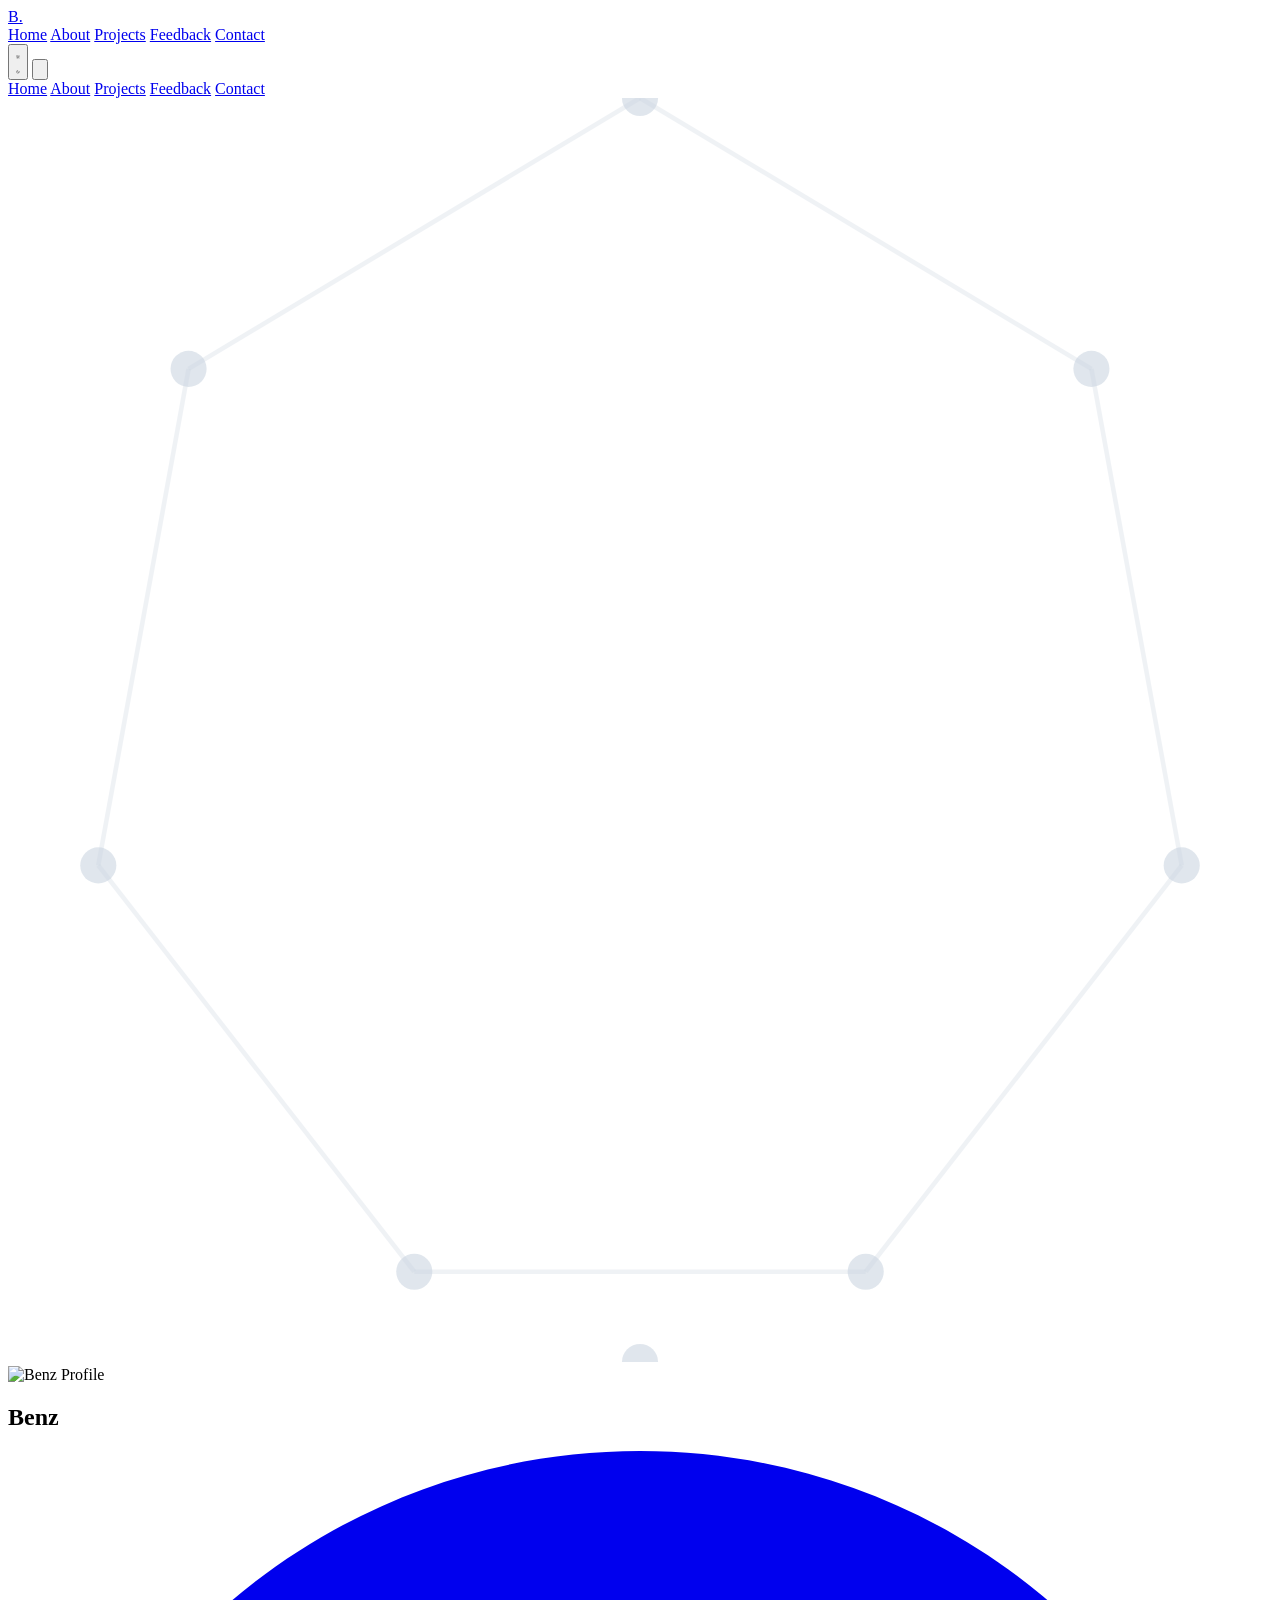
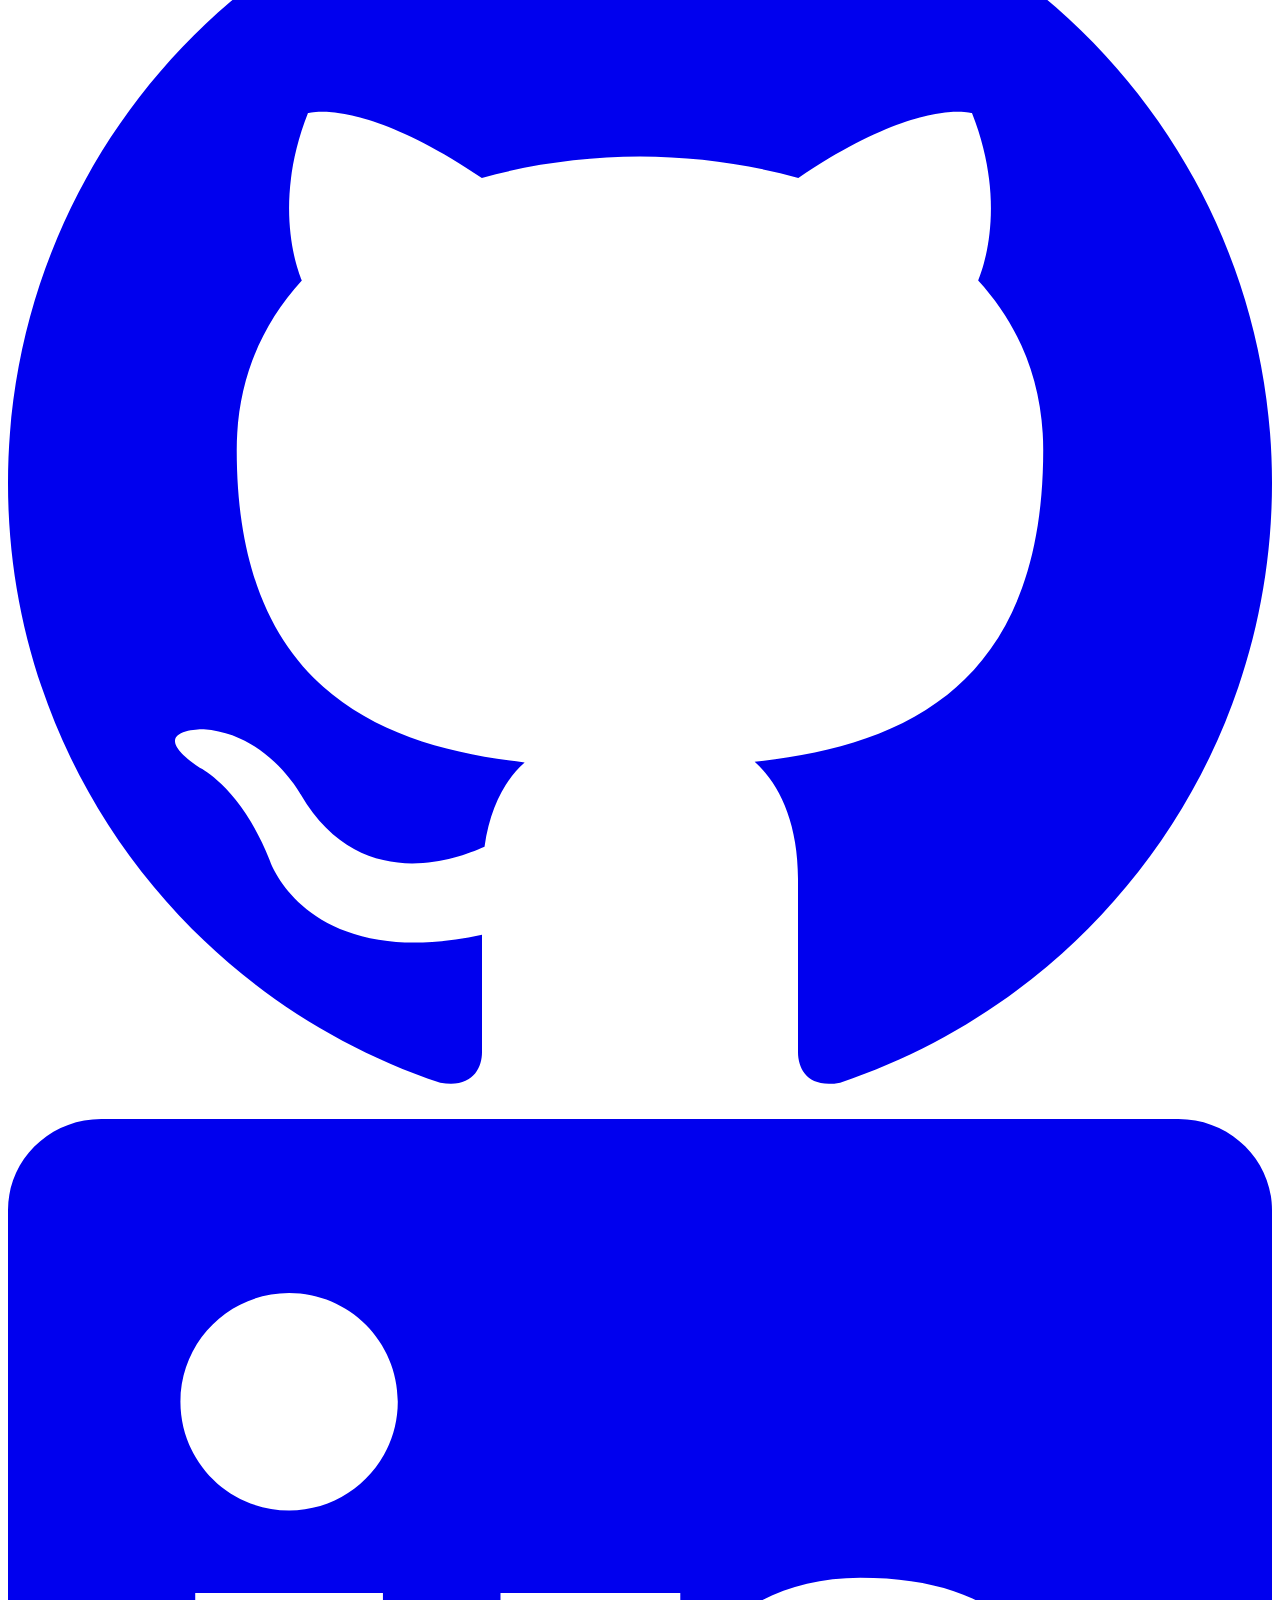
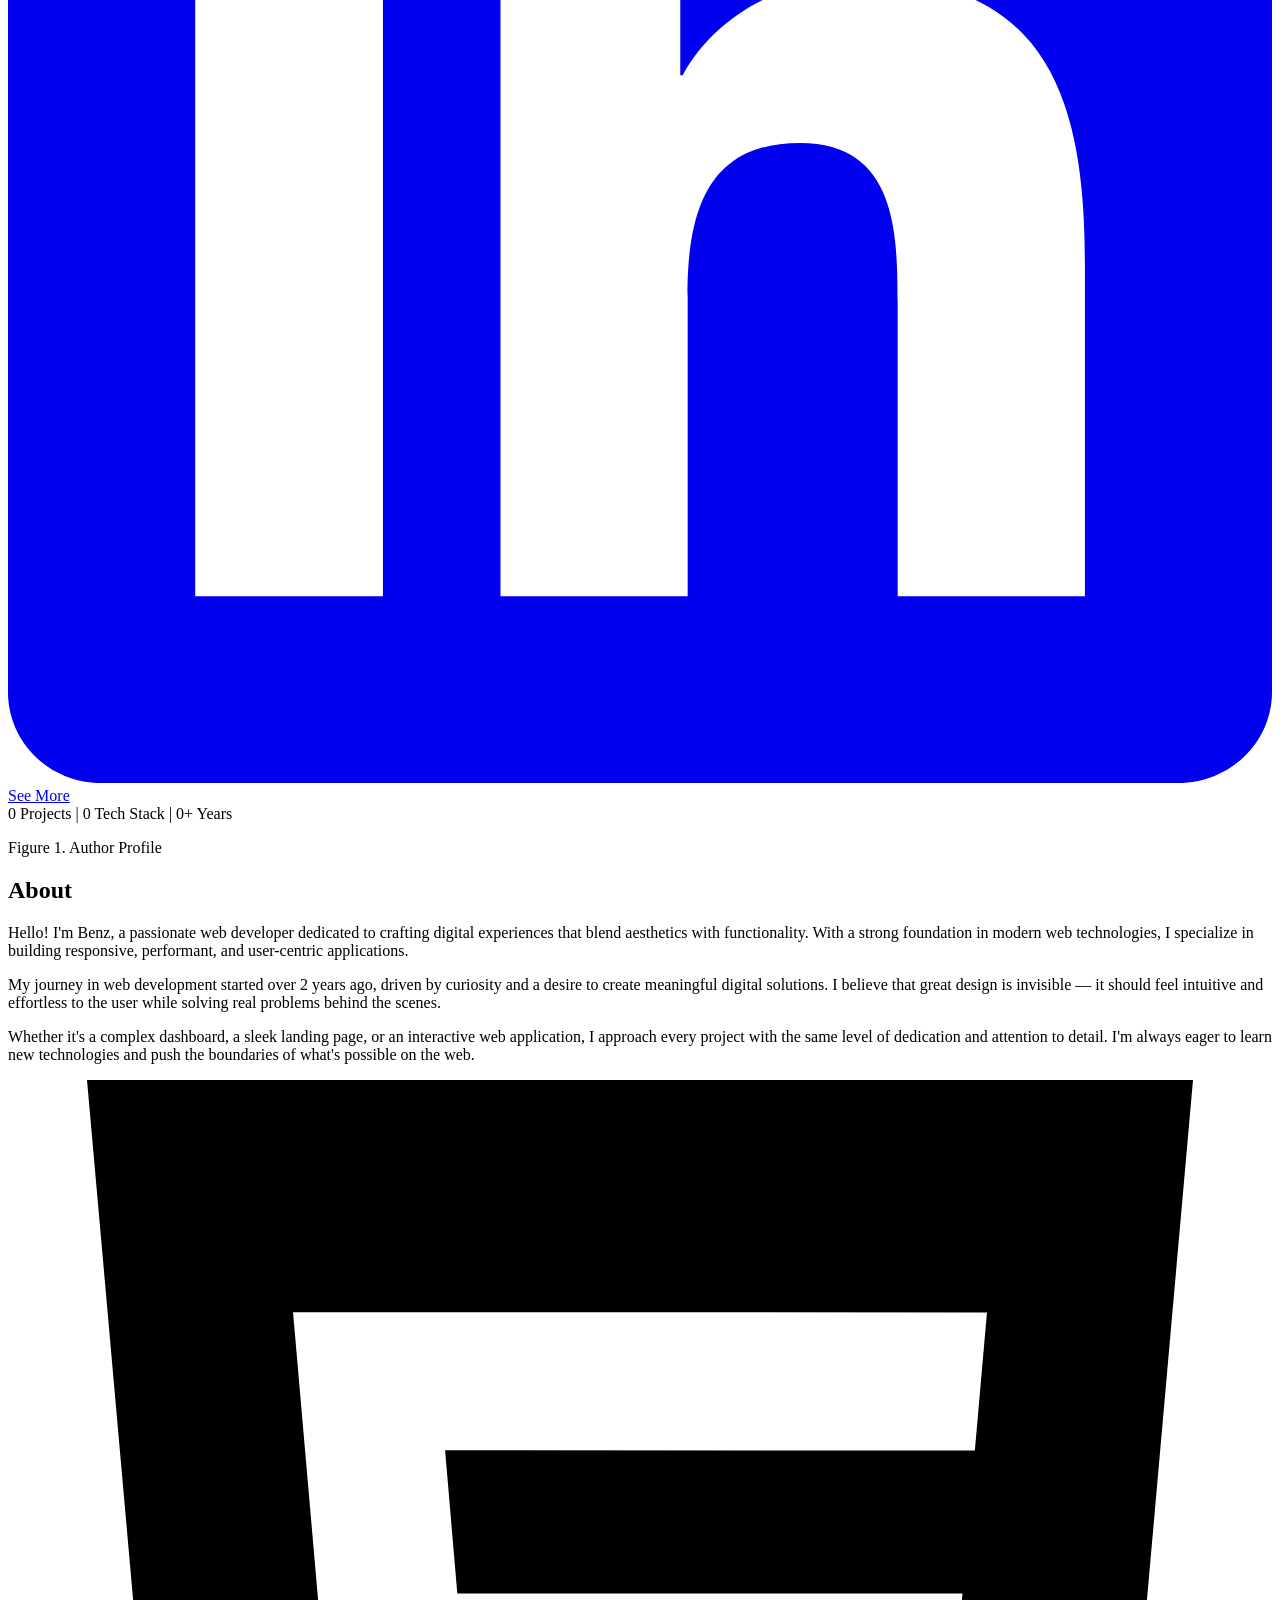
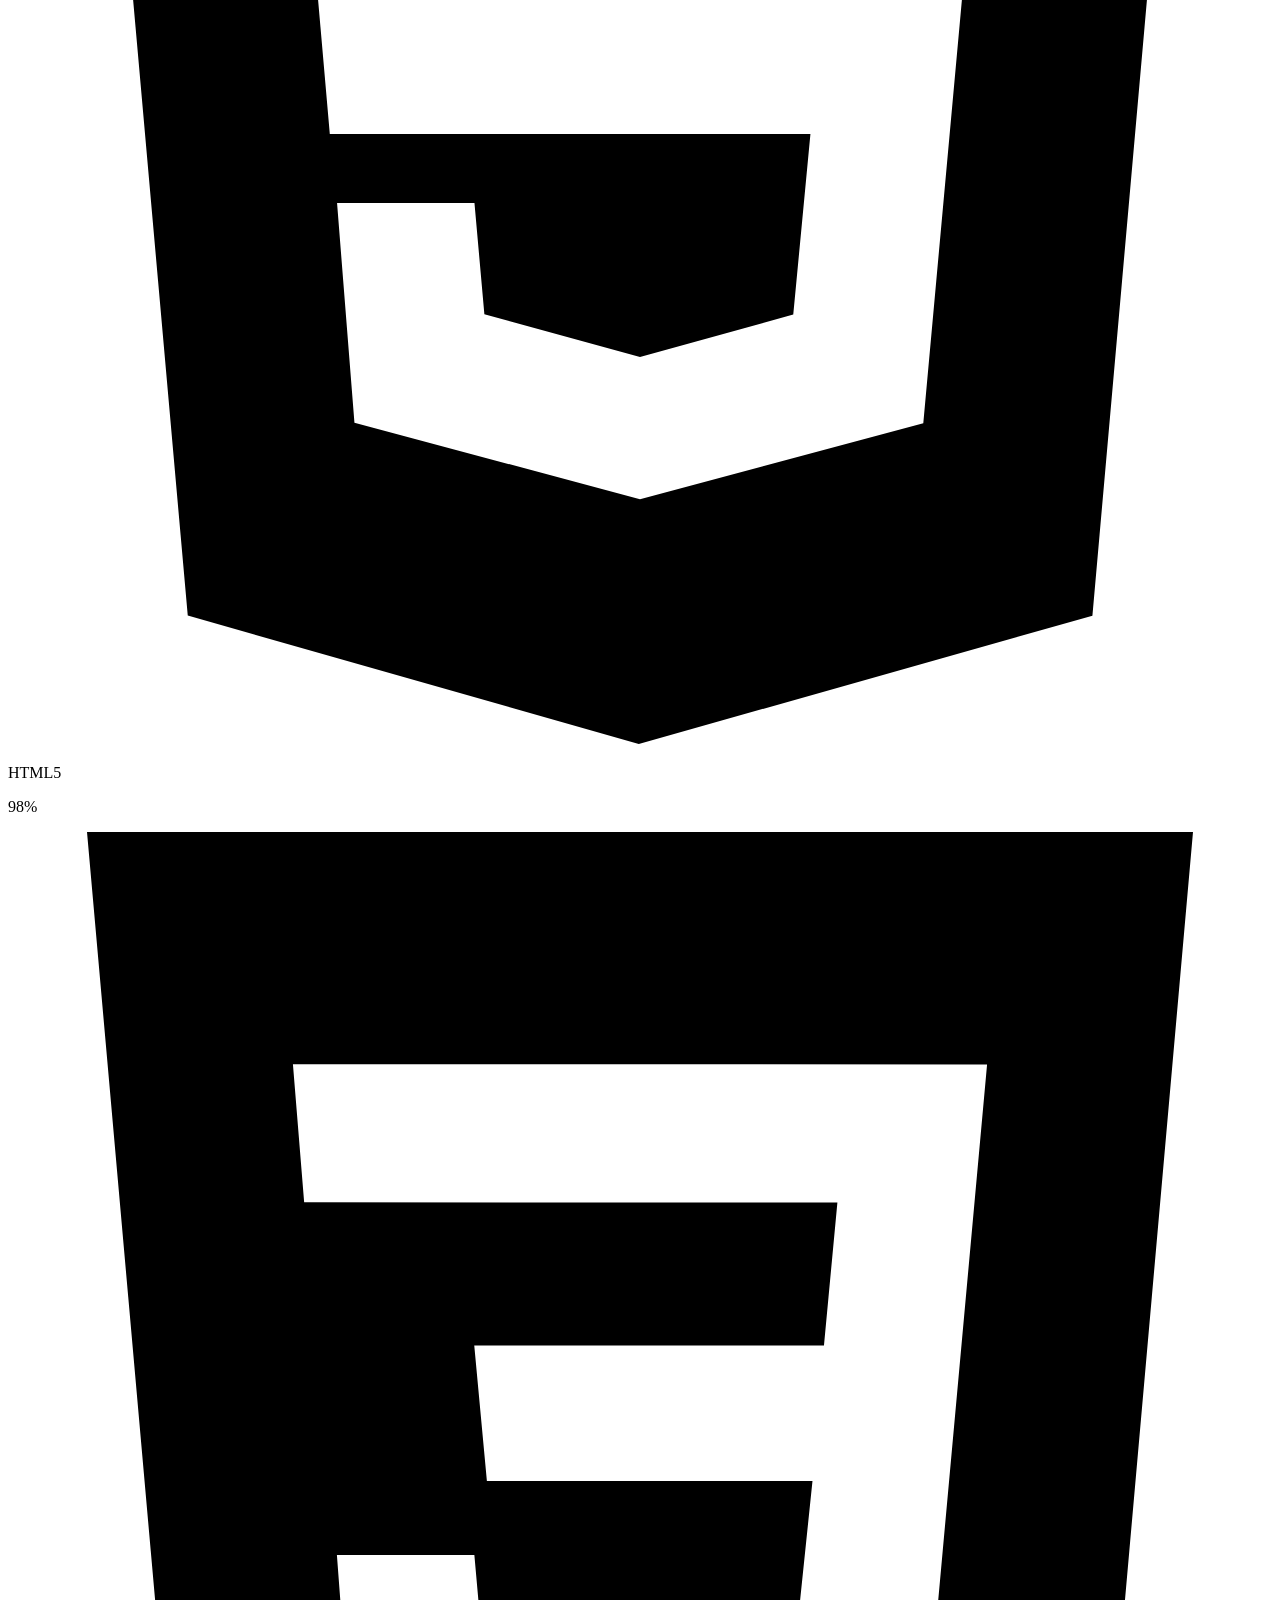
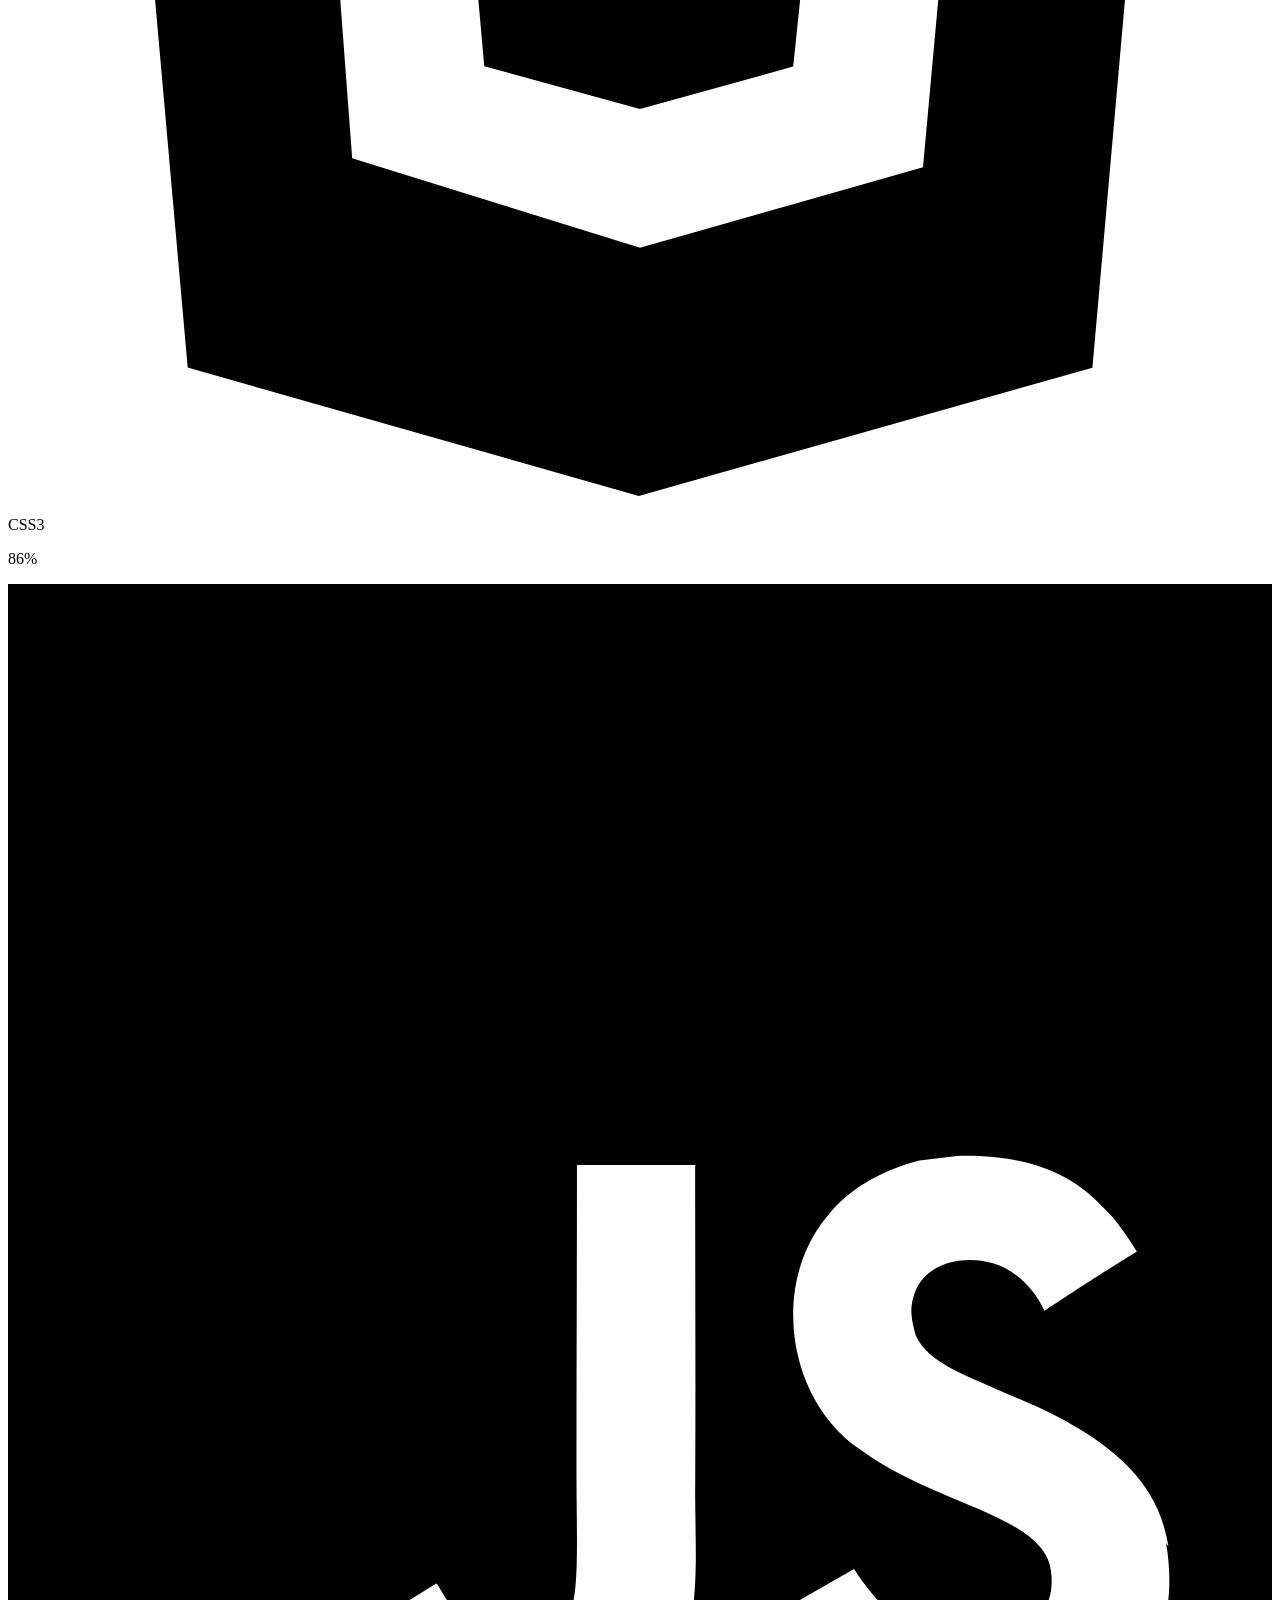
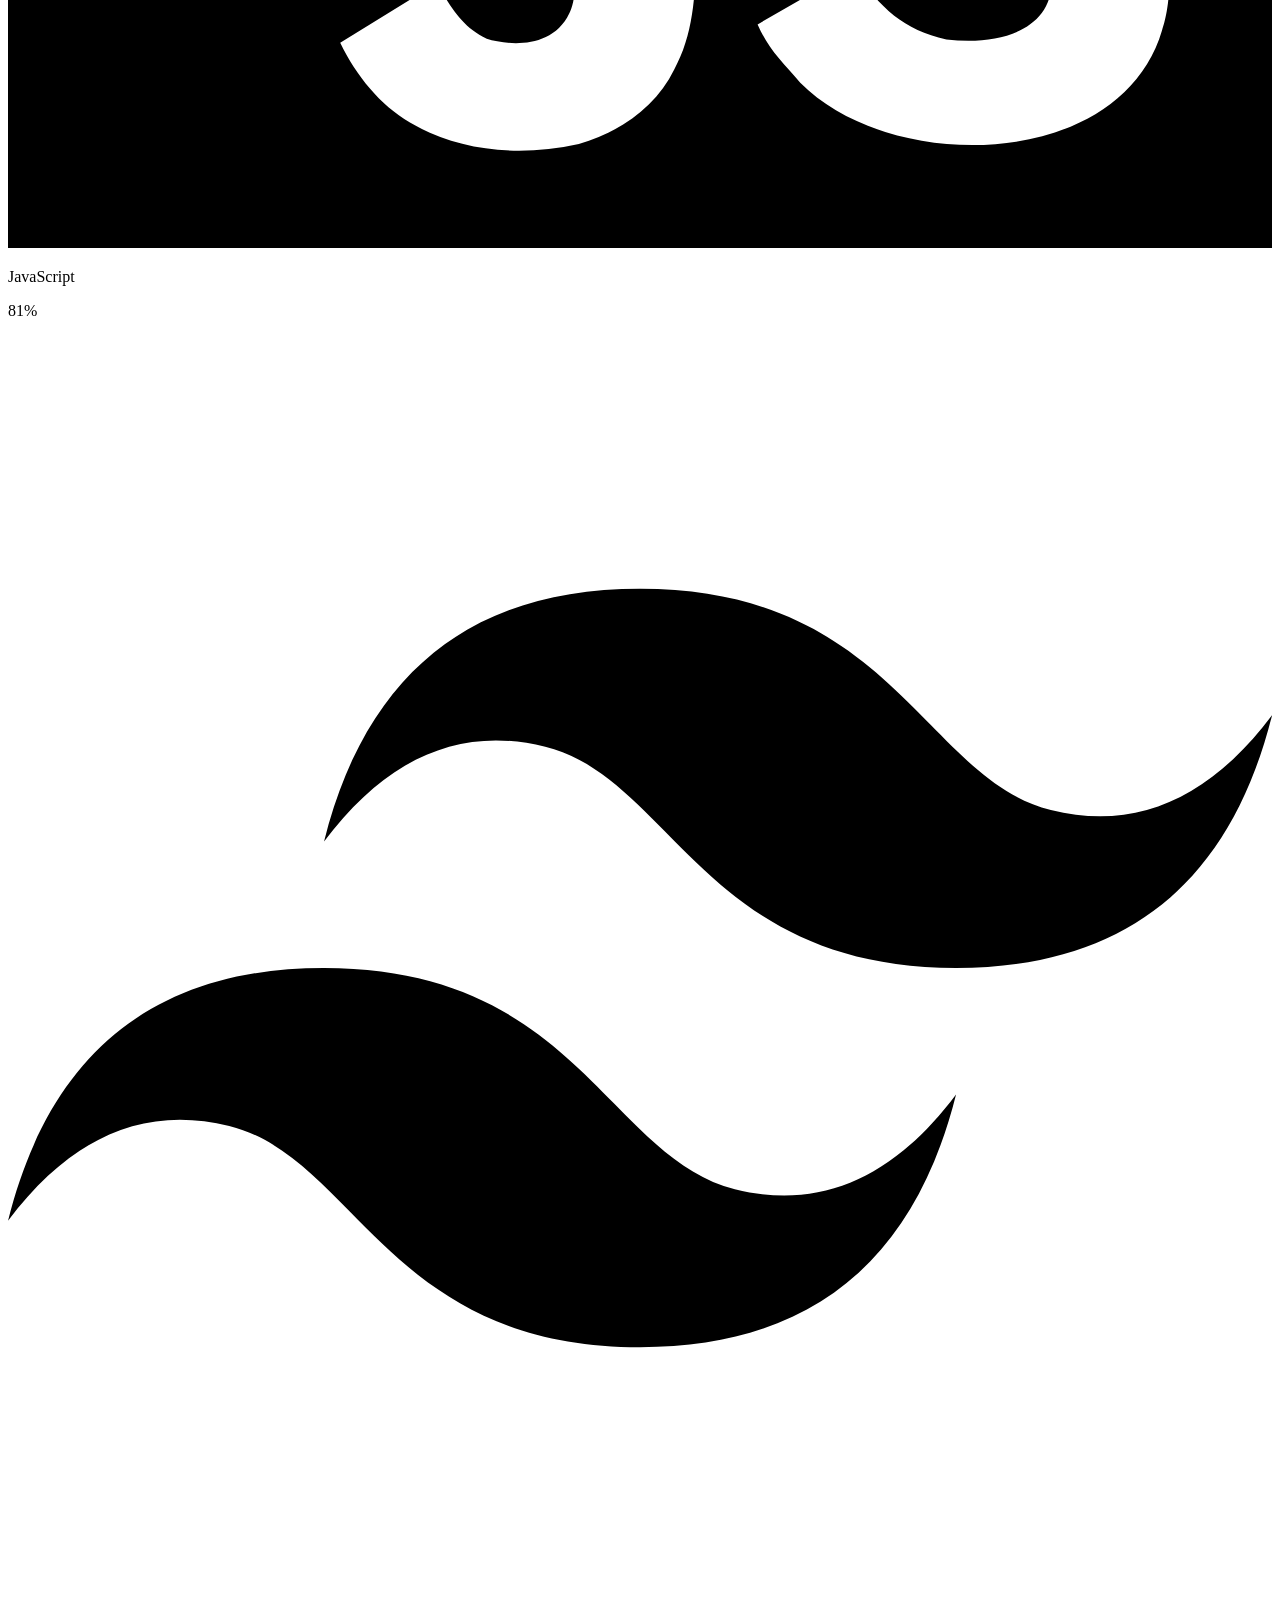
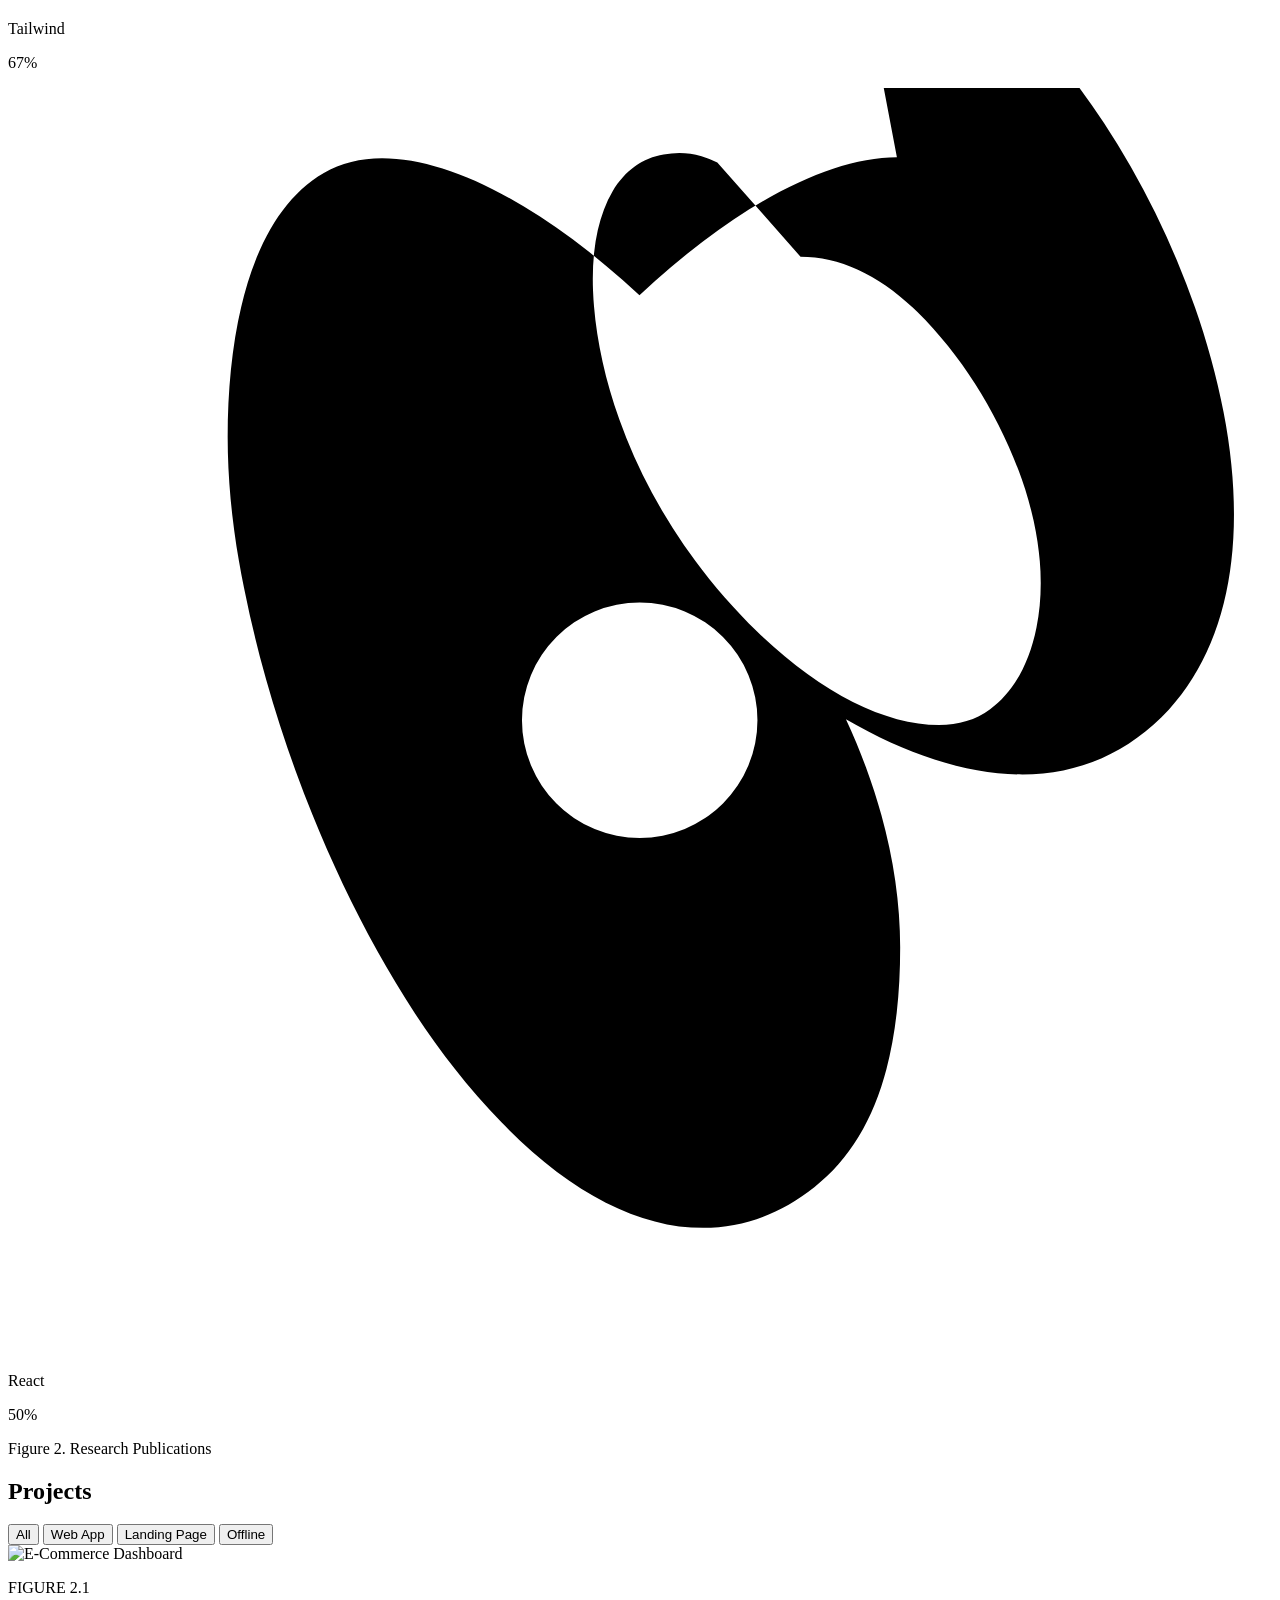
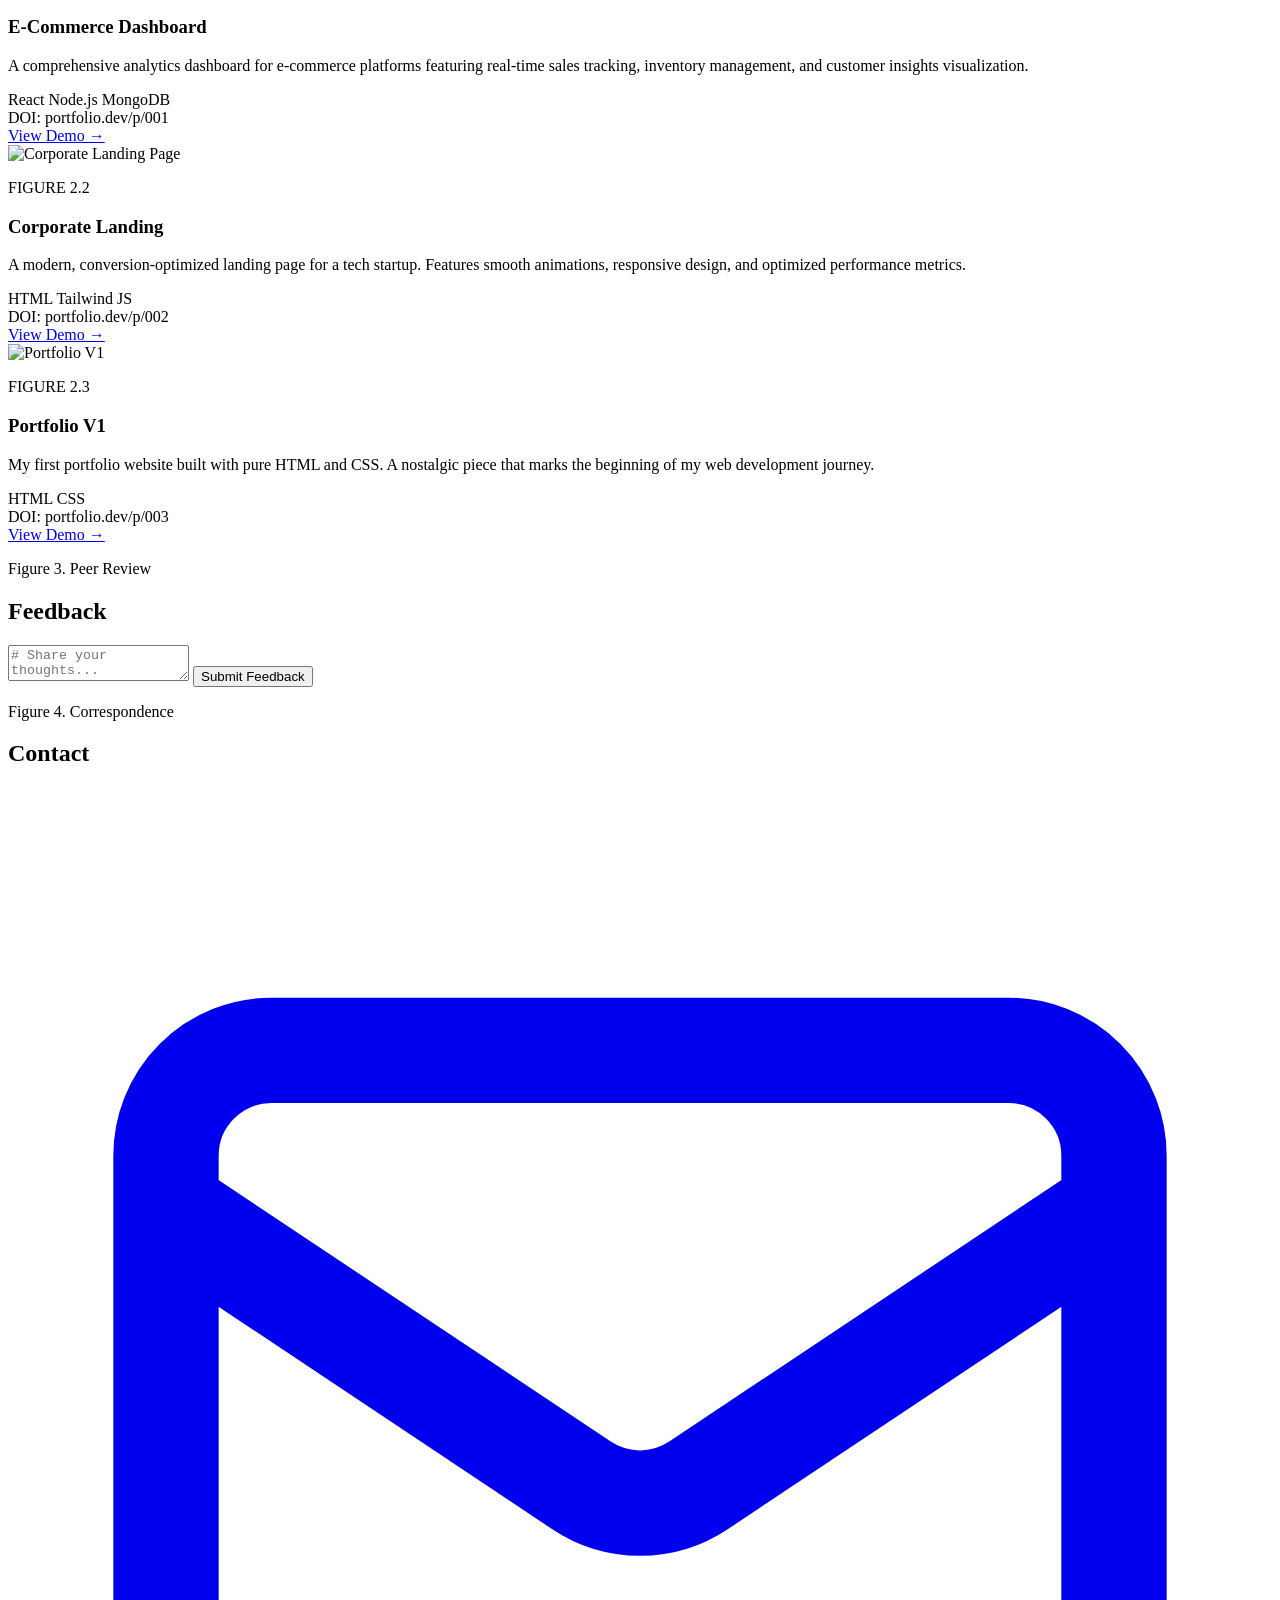
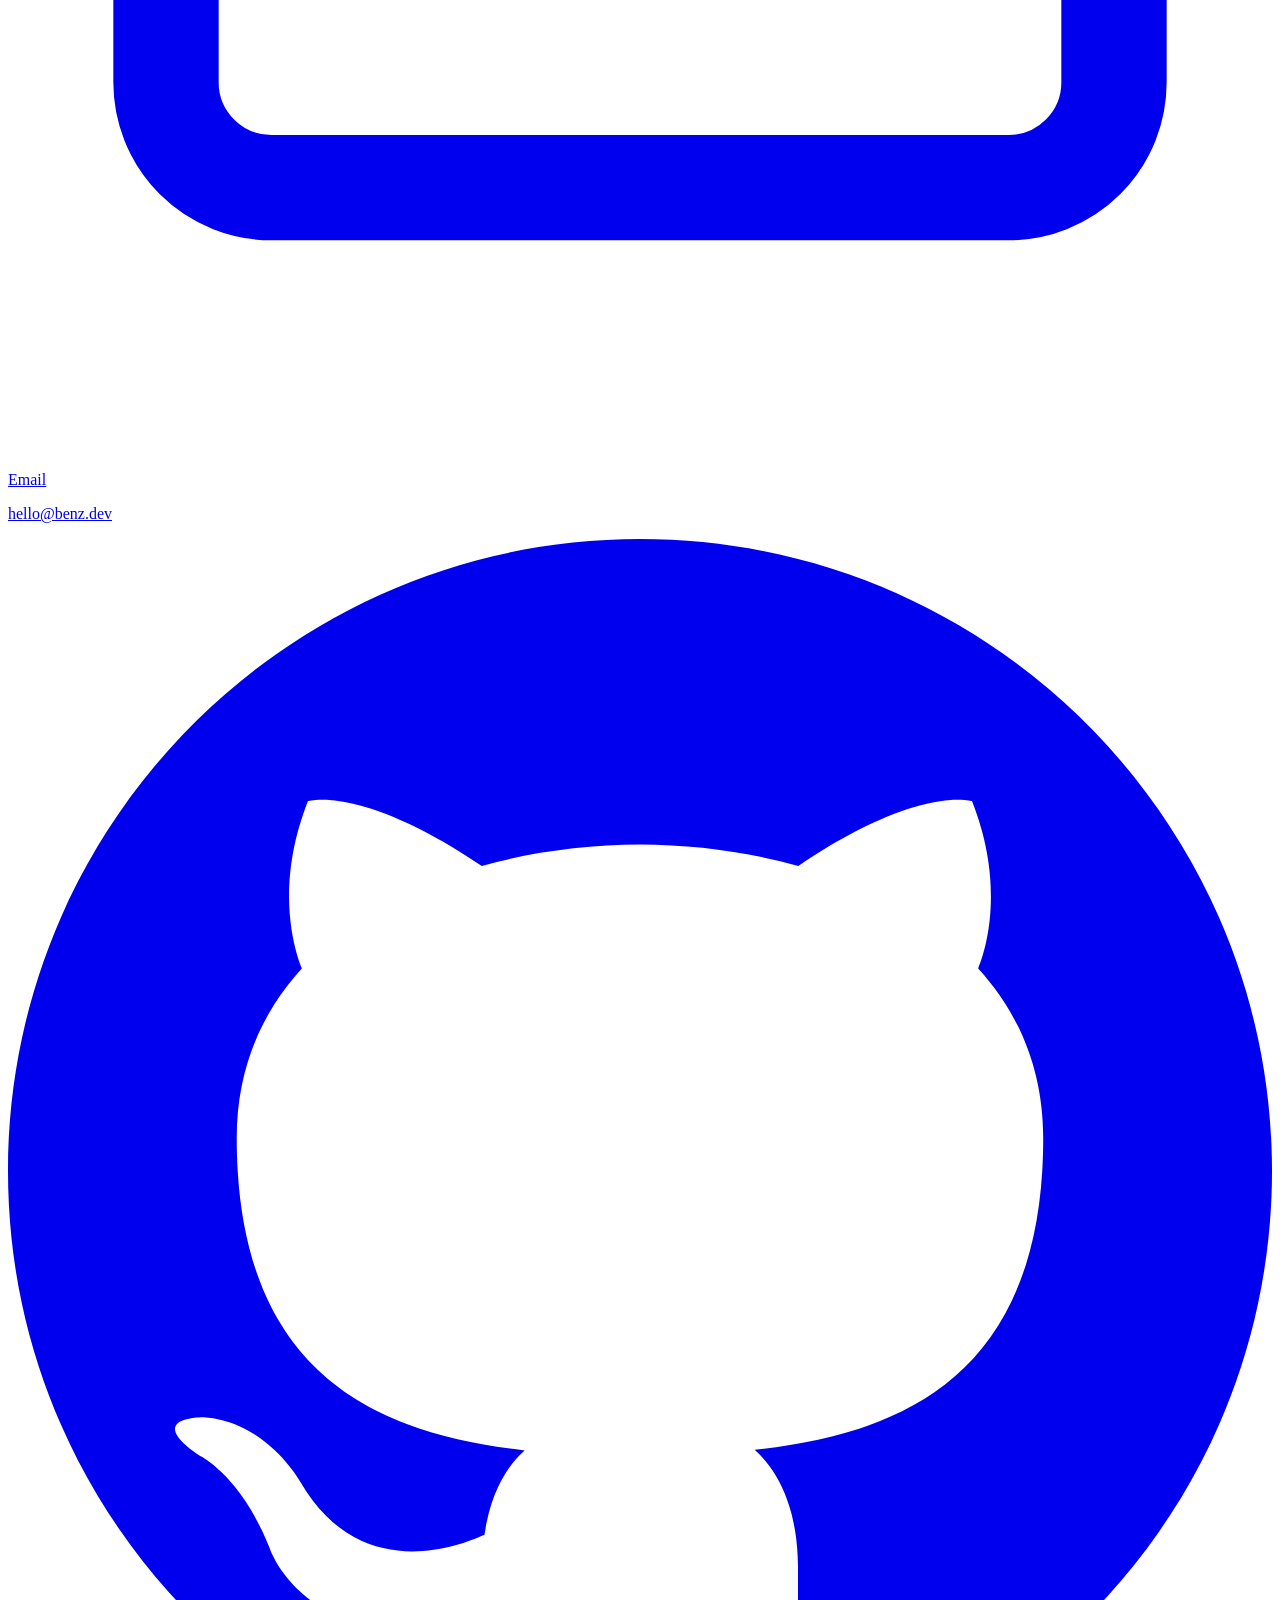
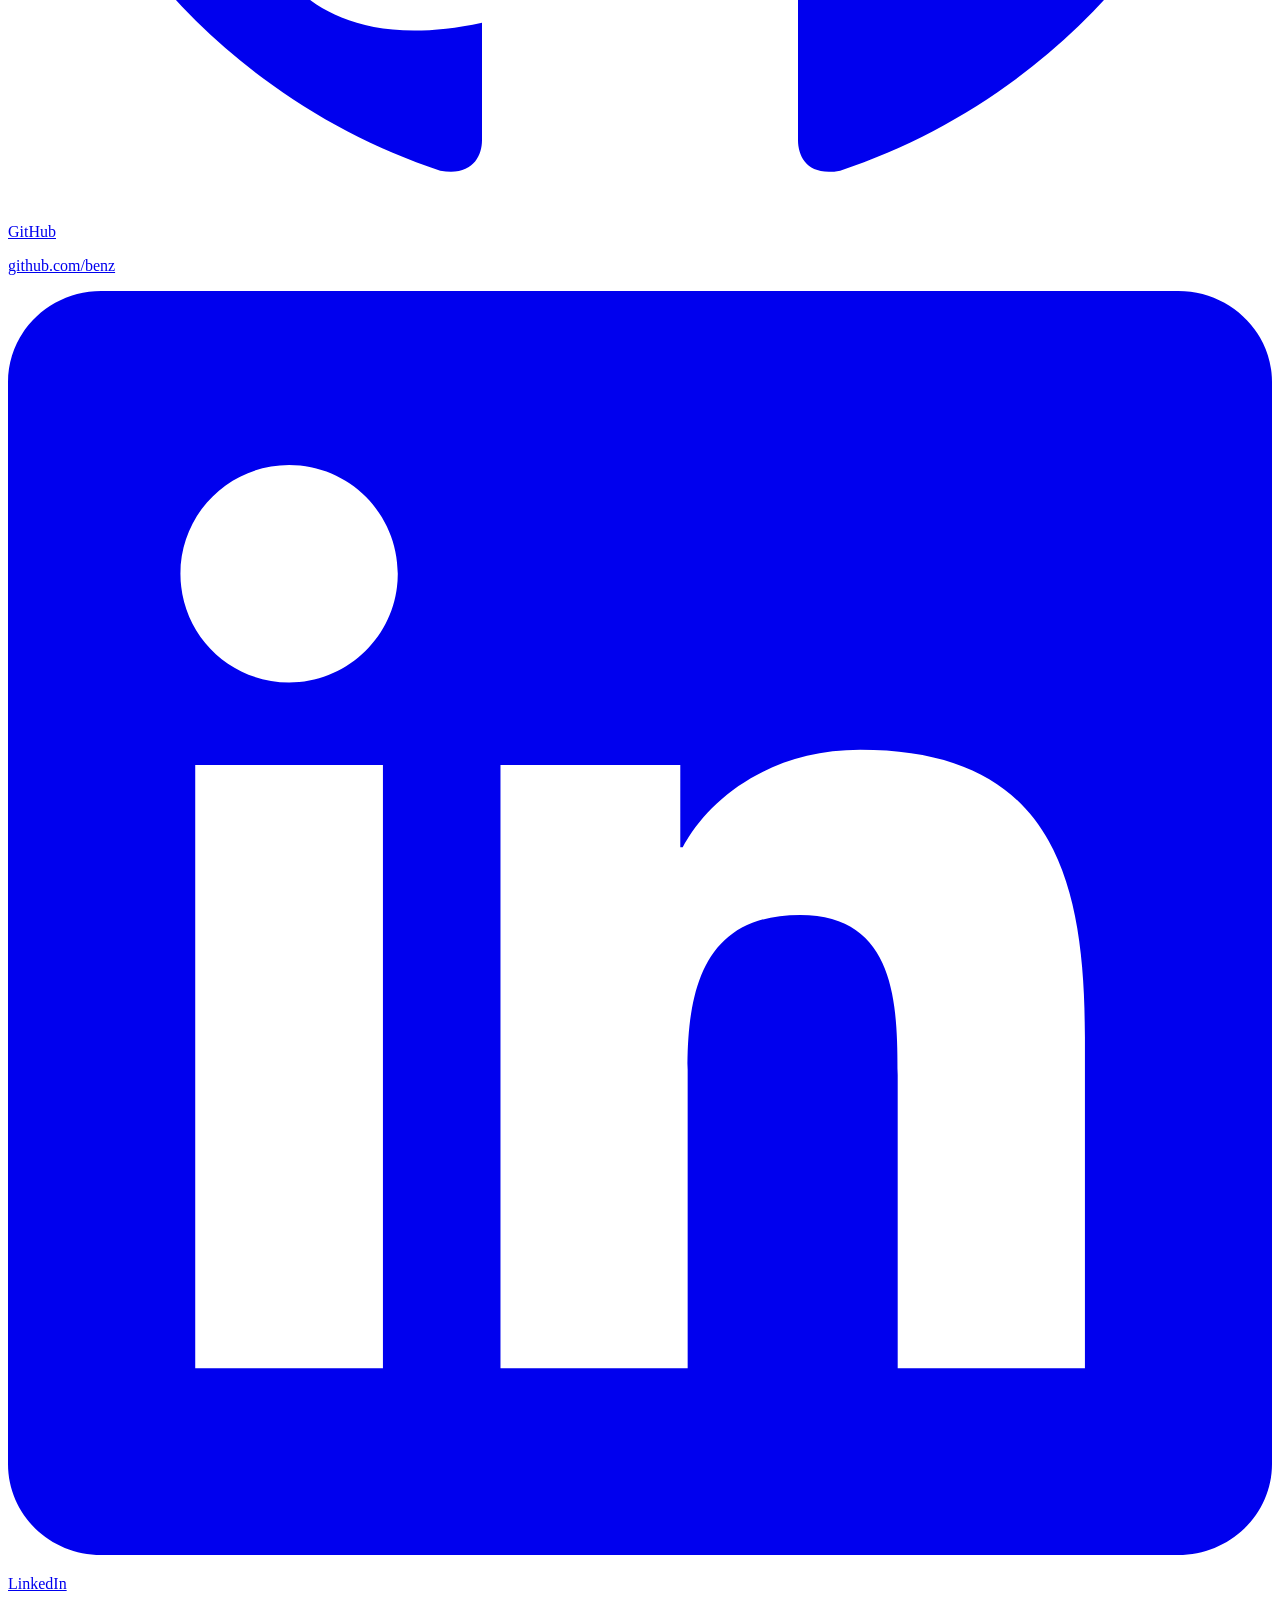
==== fortofolio.html @ 6f419df6 "Add files via upload Adding a portfolio website" ====
<!DOCTYPE html>
<html lang="en" class="scroll-smooth">
<head>
    <meta charset="UTF-8">
    <meta name="viewport" content="width=device-width, initial-scale=1.0">
    <title>Benz — Portfolio</title>

    <!-- Google Fonts -->
    <link rel="preconnect" href="https://fonts.googleapis.com">
    <link rel="preconnect" href="https://fonts.gstatic.com" crossorigin>
    <link href="https://fonts.googleapis.com/css2?family=Inter:wght@400;500;600;700&family=JetBrains+Mono:wght@400;500;600&display=swap" rel="stylesheet">

    <!-- Tailwind CSS CDN -->
    <script src="https://cdn.tailwindcss.com"></script>

    <!-- Tailwind Config -->
    <script>
        tailwind.config = {
            darkMode: 'class',
            theme: {
                extend: {
                    fontFamily: {
                        sans: ['Inter', 'sans-serif'],
                        mono: ['JetBrains Mono', 'monospace'],
                    },
                    colors: {
                        primary: '#3B82F6',
                        'primary-light': '#60A5FA',
                        'primary-lighter': '#93C5FD',
                    }
                }
            }
        }
    </script>

    <!-- Custom Styles -->
    <link rel="stylesheet" href="css/style.css">
</head>
<body class="bg-[#F8FAFC] dark:bg-[#0F172A] text-[#1E293B] dark:text-[#F1F5F9] font-sans antialiased overflow-x-hidden">

    <!-- ============================================ -->
    <!-- PRELOADER                                    -->
    <!-- ============================================ -->
    <div id="preloader" class="fixed inset-0 z-[9999] bg-[#F8FAFC] dark:bg-[#0F172A] flex items-center justify-center transition-opacity duration-600">
        <div id="preloader-text" class="font-mono text-2xl text-[#1E293B] dark:text-[#F1F5F9]"></div>
    </div>

    <!-- ============================================ -->
    <!-- BACKGROUND EFFECTS                           -->
    <!-- ============================================ -->
    <!-- Dot Grid Overlay -->
    <div class="fixed inset-0 pointer-events-none z-0" style="
        background-image: radial-gradient(#CBD5E1 1px, transparent 1px);
        background-size: 40px 40px;
        opacity: 0.15;
    "></div>

    <!-- Blob 1 -->
    <div class="fixed -top-[10%] -left-[10%] w-[500px] h-[500px] bg-[#93C5FD] dark:bg-[#60A5FA] rounded-full blur-[120px] opacity-[0.08] pointer-events-none z-0 transition-colors duration-300"></div>

    <!-- Blob 2 -->
    <div class="fixed -bottom-[10%] -right-[10%] w-[400px] h-[400px] bg-[#60A5FA] dark:bg-[#93C5FD] rounded-full blur-[100px] opacity-[0.06] pointer-events-none z-0 transition-colors duration-300"></div>

    <!-- ============================================ -->
    <!-- CUSTOM CURSOR                                -->
    <!-- ============================================ -->
    <div id="cursor" class="fixed w-5 h-5 rounded-full border-2 border-[#3B82F6] pointer-events-none z-[9998] transition-transform duration-100 hidden md:block" style="transform: translate(-50%, -50%);"></div>

    <!-- ============================================ -->
    <!-- NAVBAR                                       -->
    <!-- ============================================ -->
    <nav id="navbar" class="fixed top-5 left-1/2 -translate-x-1/2 z-50 transition-all duration-300 ease-out">
        <div id="navbar-inner" class="flex items-center gap-8 px-8 py-3 rounded-full backdrop-blur-md bg-white/70 dark:bg-slate-900/70 border border-slate-200/20 dark:border-slate-700/20 transition-all duration-300 ease-out">
            <!-- Logo -->
            <a href="#home" class="font-mono text-lg font-semibold text-[#3B82F6] hover:opacity-80 transition-opacity">B.</a>

            <!-- Desktop Links -->
            <div class="hidden md:flex items-center gap-6">
                <a href="#home" class="nav-link relative text-sm font-medium text-[#64748B] dark:text-[#94A3B8] hover:text-[#3B82F6] dark:hover:text-[#60A5FA] transition-colors duration-300 tracking-wide">Home</a>
                <a href="#about" class="nav-link relative text-sm font-medium text-[#64748B] dark:text-[#94A3B8] hover:text-[#3B82F6] dark:hover:text-[#60A5FA] transition-colors duration-300 tracking-wide">About</a>
                <a href="#projects" class="nav-link relative text-sm font-medium text-[#64748B] dark:text-[#94A3B8] hover:text-[#3B82F6] dark:hover:text-[#60A5FA] transition-colors duration-300 tracking-wide">Projects</a>
                <a href="#feedback" class="nav-link relative text-sm font-medium text-[#64748B] dark:text-[#94A3B8] hover:text-[#3B82F6] dark:hover:text-[#60A5FA] transition-colors duration-300 tracking-wide">Feedback</a>
                <a href="#contact" class="nav-link relative text-sm font-medium text-[#64748B] dark:text-[#94A3B8] hover:text-[#3B82F6] dark:hover:text-[#60A5FA] transition-colors duration-300 tracking-wide">Contact</a>
            </div>

            <!-- Dark Mode Toggle -->
            <button id="theme-toggle" class="p-2 rounded-full hover:bg-slate-100 dark:hover:bg-slate-800 transition-colors duration-300" aria-label="Toggle dark mode">
                <!-- Sun Icon -->
                <svg id="sun-icon" class="w-5 h-5 text-[#EAB308] hidden dark:block transition-transform duration-300" fill="none" stroke="currentColor" viewBox="0 0 24 24">
                    <circle cx="12" cy="12" r="5" stroke-width="2"/>
                    <path stroke-width="2" stroke-linecap="round" d="M12 1v2m0 18v2M4.22 4.22l1.42 1.42m12.72 12.72l1.42 1.42M1 12h2m18 0h2M4.22 19.78l1.42-1.42M18.36 5.64l1.42-1.42"/>
                </svg>
                <!-- Moon Icon -->
                <svg id="moon-icon" class="w-5 h-5 text-[#64748B] block dark:hidden transition-transform duration-300" fill="none" stroke="currentColor" viewBox="0 0 24 24">
                    <path stroke-linecap="round" stroke-linejoin="round" stroke-width="2" d="M21 12.79A9 9 0 1111.21 3 7 7 0 0021 12.79z"/>
                </svg>
            </button>

            <!-- Mobile Hamburger -->
            <button id="mobile-menu-btn" class="md:hidden p-2 rounded-full hover:bg-slate-100 dark:hover:bg-slate-800 transition-colors" aria-label="Toggle menu">
                <svg class="w-5 h-5 text-[#64748B] dark:text-[#94A3B8]" fill="none" stroke="currentColor" viewBox="0 0 24 24">
                    <path stroke-linecap="round" stroke-linejoin="round" stroke-width="2" d="M4 6h16M4 12h16M4 18h16"/>
                </svg>
            </button>
        </div>

        <!-- Mobile Menu Panel -->
        <div id="mobile-menu" class="md:hidden hidden mt-2 p-4 rounded-2xl backdrop-blur-md bg-white/90 dark:bg-slate-900/90 border border-slate-200/20 dark:border-slate-700/20 shadow-lg">
            <div class="flex flex-col gap-3">
                <a href="#home" class="mobile-nav-link text-sm font-medium text-[#64748B] dark:text-[#94A3B8] hover:text-[#3B82F6] dark:hover:text-[#60A5FA] py-2 px-3 rounded-lg hover:bg-slate-50 dark:hover:bg-slate-800 transition-all">Home</a>
                <a href="#about" class="mobile-nav-link text-sm font-medium text-[#64748B] dark:text-[#94A3B8] hover:text-[#3B82F6] dark:hover:text-[#60A5FA] py-2 px-3 rounded-lg hover:bg-slate-50 dark:hover:bg-slate-800 transition-all">About</a>
                <a href="#projects" class="mobile-nav-link text-sm font-medium text-[#64748B] dark:text-[#94A3B8] hover:text-[#3B82F6] dark:hover:text-[#60A5FA] py-2 px-3 rounded-lg hover:bg-slate-50 dark:hover:bg-slate-800 transition-all">Projects</a>
                <a href="#feedback" class="mobile-nav-link text-sm font-medium text-[#64748B] dark:text-[#94A3B8] hover:text-[#3B82F6] dark:hover:text-[#60A5FA] py-2 px-3 rounded-lg hover:bg-slate-50 dark:hover:bg-slate-800 transition-all">Feedback</a>
                <a href="#contact" class="mobile-nav-link text-sm font-medium text-[#64748B] dark:text-[#94A3B8] hover:text-[#3B82F6] dark:hover:text-[#60A5FA] py-2 px-3 rounded-lg hover:bg-slate-50 dark:hover:bg-slate-800 transition-all">Contact</a>
            </div>
        </div>
    </nav>

    <!-- ============================================ -->
    <!-- HERO SECTION                                 -->
    <!-- ============================================ -->
    <section id="home" class="relative min-h-screen flex flex-col items-center justify-center px-4 pt-20 pb-12">
        <div class="flex flex-col items-center text-center max-w-3xl mx-auto">

            <!-- Profile Photo with Orbital Rings & Constellation -->
            <div class="relative mb-8">
                <!-- Orbital Ring 1 -->
                <div class="absolute top-1/2 left-1/2 -translate-x-1/2 -translate-y-1/2 w-[180px] h-[180px] md:w-[180px] md:h-[180px] rounded-full border border-[#3B82F6]/40 animate-orbit-1 pointer-events-none"></div>

                <!-- Orbital Ring 2 -->
                <div class="absolute top-1/2 left-1/2 -translate-x-1/2 -translate-y-1/2 w-[200px] h-[200px] md:w-[200px] md:h-[200px] rounded-full border border-[#60A5FA]/25 animate-orbit-2 pointer-events-none"></div>

                <!-- Constellation Dots & Lines -->
                <svg class="absolute top-1/2 left-1/2 -translate-x-1/2 -translate-y-1/2 w-[280px] h-[280px] md:w-[280px] md:h-[280px] pointer-events-none" viewBox="0 0 280 280">
                    <!-- Lines connecting dots -->
                    <line x1="140" y1="0" x2="240" y2="60" stroke="#CBD5E1" stroke-width="1" opacity="0.3"/>
                    <line x1="240" y1="60" x2="260" y2="170" stroke="#CBD5E1" stroke-width="1" opacity="0.3"/>
                    <line x1="260" y1="170" x2="190" y2="260" stroke="#CBD5E1" stroke-width="1" opacity="0.3"/>
                    <line x1="190" y1="260" x2="90" y2="260" stroke="#CBD5E1" stroke-width="1" opacity="0.3"/>
                    <line x1="90" y1="260" x2="20" y2="170" stroke="#CBD5E1" stroke-width="1" opacity="0.3"/>
                    <line x1="20" y1="170" x2="40" y2="60" stroke="#CBD5E1" stroke-width="1" opacity="0.3"/>
                    <line x1="40" y1="60" x2="140" y2="0" stroke="#CBD5E1" stroke-width="1" opacity="0.3"/>

                    <!-- Dots -->
                    <circle cx="140" cy="0" r="4" fill="#CBD5E1" opacity="0.6"/>
                    <circle cx="240" cy="60" r="4" fill="#CBD5E1" opacity="0.6"/>
                    <circle cx="260" cy="170" r="4" fill="#CBD5E1" opacity="0.6"/>
                    <circle cx="190" cy="260" r="4" fill="#CBD5E1" opacity="0.6"/>
                    <circle cx="90" cy="260" r="4" fill="#CBD5E1" opacity="0.6"/>
                    <circle cx="20" cy="170" r="4" fill="#CBD5E1" opacity="0.6"/>
                    <circle cx="40" cy="60" r="4" fill="#CBD5E1" opacity="0.6"/>
                    <circle cx="140" cy="280" r="4" fill="#CBD5E1" opacity="0.6"/>
                </svg>

                <!-- Profile Image -->
                <div class="relative w-[120px] h-[120px] md:w-[160px] md:h-[160px] rounded-full overflow-hidden shadow-[0_20px_40px_-10px_rgba(59,130,246,0.2)] border-4 border-white dark:border-slate-800">
                    <img src="https://placehold.co/400x400/3B82F6/FFFFFF?text=B" alt="Benz Profile" class="w-full h-full object-cover">
                </div>
            </div>

            <!-- Name -->
            <h1 class="text-[40px] md:text-[56px] font-bold tracking-tight text-[#1E293B] dark:text-[#F1F5F9] mb-4">Benz</h1>

            <!-- Typing Effect Tagline -->
            <div class="h-8 mb-6">
                <span id="typing-text" class="font-mono text-lg md:text-xl text-[#3B82F6] font-normal"></span>
                <span id="typing-cursor" class="inline-block w-[2px] h-5 bg-[#3B82F6] ml-1 align-middle animate-blink"></span>
            </div>

            <!-- Social Links -->
            <div class="flex items-center gap-4 mb-8">
                <a href="https://github.com" target="_blank" rel="noopener" class="group p-2 rounded-full hover:bg-slate-100 dark:hover:bg-slate-800 transition-all duration-300" aria-label="GitHub">
                    <svg class="w-6 h-6 text-[#64748B] group-hover:text-[#3B82F6] group-hover:scale-110 transition-all duration-300" fill="currentColor" viewBox="0 0 24 24">
                        <path d="M12 0c-6.626 0-12 5.373-12 12 0 5.302 3.438 9.8 8.207 11.387.599.111.793-.261.793-.577v-2.234c-3.338.726-4.033-1.416-4.033-1.416-.546-1.387-1.333-1.756-1.333-1.756-1.089-.745.083-.729.083-.729 1.205.084 1.839 1.237 1.839 1.237 1.07 1.834 2.807 1.304 3.492.997.107-.775.418-1.305.762-1.604-2.665-.305-5.467-1.334-5.467-5.931 0-1.311.469-2.381 1.236-3.221-.124-.303-.535-1.524.117-3.176 0 0 1.008-.322 3.301 1.23.957-.266 1.983-.399 3.003-.404 1.02.005 2.047.138 3.006.404 2.291-1.552 3.297-1.23 3.297-1.23.653 1.653.242 2.874.118 3.176.77.84 1.235 1.911 1.235 3.221 0 4.609-2.807 5.624-5.479 5.921.43.372.823 1.102.823 2.222v3.293c0 .319.192.694.801.576 4.765-1.589 8.199-6.086 8.199-11.386 0-6.627-5.373-12-12-12z"/>
                    </svg>
                </a>
                <a href="https://linkedin.com" target="_blank" rel="noopener" class="group p-2 rounded-full hover:bg-slate-100 dark:hover:bg-slate-800 transition-all duration-300" aria-label="LinkedIn">
                    <svg class="w-6 h-6 text-[#64748B] group-hover:text-[#3B82F6] group-hover:scale-110 transition-all duration-300" fill="currentColor" viewBox="0 0 24 24">
                        <path d="M20.447 20.452h-3.554v-5.569c0-1.328-.027-3.037-1.852-3.037-1.853 0-2.136 1.445-2.136 2.939v5.667H9.351V9h3.414v1.561h.046c.477-.9 1.637-1.85 3.37-1.85 3.601 0 4.267 2.37 4.267 5.455v6.286zM5.337 7.433c-1.144 0-2.063-.926-2.063-2.065 0-1.138.92-2.063 2.063-2.063 1.14 0 2.064.925 2.064 2.063 0 1.139-.925 2.065-2.064 2.065zm1.782 13.019H3.555V9h3.564v11.452zM22.225 0H1.771C.792 0 0 .774 0 1.729v20.542C0 23.227.792 24 1.771 24h20.451C23.2 24 24 23.227 24 22.271V1.729C24 .774 23.2 0 22.222 0h.003z"/>
                    </svg>
                </a>
            </div>

            <!-- CTA Button with Magnetic Effect -->
            <a href="#about" id="hero-cta" class="magnetic-btn inline-block bg-[#3B82F6] text-white px-8 py-3 rounded-full font-medium hover:bg-[#2563EB] transition-all duration-300 shadow-lg shadow-blue-500/25 hover:shadow-blue-500/40 mb-8">
                See More
            </a>

            <!-- Metrics Bar -->
            <div class="font-mono text-sm text-[#64748B] dark:text-[#94A3B8] tracking-wide">
                <span class="metric-number" data-target="5">0</span> Projects <span class="mx-2 text-[#CBD5E1]">|</span>
                <span class="metric-number" data-target="6">0</span> Tech Stack <span class="mx-2 text-[#CBD5E1]">|</span>
                <span class="metric-number" data-target="2">0</span>+ Years
            </div>
        </div>
    </section>

    <!-- ============================================ -->
    <!-- ABOUT SECTION                                -->
    <!-- ============================================ -->
    <section id="about" class="relative py-24 px-4 scroll-reveal">
        <div class="max-w-4xl mx-auto">
            <!-- Section Label -->
            <p class="font-mono text-xs text-[#64748B] dark:text-[#94A3B8] tracking-widest uppercase mb-2">Figure 1. Author Profile</p>
            <h2 class="text-3xl md:text-4xl font-semibold text-[#1E293B] dark:text-[#F1F5F9] mb-8">About</h2>

            <!-- Bio -->
            <div class="space-y-4 mb-12 text-[#334155] dark:text-[#CBD5E1] leading-relaxed">
                <p class="text-base">
                    Hello! I'm Benz, a passionate web developer dedicated to crafting digital experiences that blend aesthetics with functionality. With a strong foundation in modern web technologies, I specialize in building responsive, performant, and user-centric applications.
                </p>
                <p class="text-base">
                    My journey in web development started over 2 years ago, driven by curiosity and a desire to create meaningful digital solutions. I believe that great design is invisible — it should feel intuitive and effortless to the user while solving real problems behind the scenes.
                </p>
                <p class="text-base">
                    Whether it's a complex dashboard, a sleek landing page, or an interactive web application, I approach every project with the same level of dedication and attention to detail. I'm always eager to learn new technologies and push the boundaries of what's possible on the web.
                </p>
            </div>

            <!-- Skills Grid -->
            <div class="grid grid-cols-2 md:grid-cols-3 lg:grid-cols-5 gap-4">
                <!-- HTML5 -->
                <div class="skill-card group bg-white dark:bg-[#1E293B] border border-[#E2E8F0] dark:border-[#334155] rounded-xl p-5 text-center hover:-translate-y-1 hover:shadow-lg hover:border-[#3B82F6] dark:hover:border-[#60A5FA] transition-all duration-300">
                    <svg class="w-10 h-10 mx-auto mb-3 text-[#E34F26]" viewBox="0 0 24 24" fill="currentColor">
                        <path d="M1.5 0h21l-1.91 21.563L11.977 24l-8.564-2.438L1.5 0zm7.031 9.75l-.232-2.718 10.059.003.23-2.622L5.412 4.41l.698 8.01h9.126l-.326 3.426-2.91.804-2.955-.81-.188-2.11H6.248l.33 4.171L12 19.351l5.379-1.443.744-8.157H8.531z"/>
                    </svg>
                    <p class="text-sm font-medium text-[#1E293B] dark:text-[#F1F5F9] mb-2">HTML5</p>
                    <p class="text-xl font-bold text-[#3B82F6] mb-3">98%</p>
                    <div class="w-full h-1.5 bg-[#E2E8F0] dark:bg-[#334155] rounded-full overflow-hidden">
                        <div class="skill-bar h-full bg-[#3B82F6] rounded-full" data-width="98" style="width: 0%"></div>
                    </div>
                </div>

                <!-- CSS3 -->
                <div class="skill-card group bg-white dark:bg-[#1E293B] border border-[#E2E8F0] dark:border-[#334155] rounded-xl p-5 text-center hover:-translate-y-1 hover:shadow-lg hover:border-[#3B82F6] dark:hover:border-[#60A5FA] transition-all duration-300">
                    <svg class="w-10 h-10 mx-auto mb-3 text-[#1572B6]" viewBox="0 0 24 24" fill="currentColor">
                        <path d="M1.5 0h21l-1.91 21.563L11.977 24l-8.565-2.438L1.5 0zm17.09 4.413L5.41 4.41l.213 2.622 10.125.002-.255 2.716h-6.64l.24 2.573h6.182l-.366 3.523-2.91.804-2.956-.81-.188-2.11h-2.61l.29 3.855L12 19.288l5.373-1.53L18.59 4.414z"/>
                    </svg>
                    <p class="text-sm font-medium text-[#1E293B] dark:text-[#F1F5F9] mb-2">CSS3</p>
                    <p class="text-xl font-bold text-[#3B82F6] mb-3">86%</p>
                    <div class="w-full h-1.5 bg-[#E2E8F0] dark:bg-[#334155] rounded-full overflow-hidden">
                        <div class="skill-bar h-full bg-[#3B82F6] rounded-full" data-width="86" style="width: 0%"></div>
                    </div>
                </div>

                <!-- JavaScript -->
                <div class="skill-card group bg-white dark:bg-[#1E293B] border border-[#E2E8F0] dark:border-[#334155] rounded-xl p-5 text-center hover:-translate-y-1 hover:shadow-lg hover:border-[#3B82F6] dark:hover:border-[#60A5FA] transition-all duration-300">
                    <svg class="w-10 h-10 mx-auto mb-3 text-[#F7DF1E]" viewBox="0 0 24 24" fill="currentColor">
                        <path d="M0 0h24v24H0V0zm22.034 18.276c-.175-1.095-.888-2.015-3.003-2.873-.736-.345-1.554-.585-1.797-1.14-.091-.33-.105-.51-.046-.705.15-.646.915-.84 1.515-.66.39.12.75.42.976.9 1.034-.676 1.034-.676 1.755-1.125-.27-.42-.404-.601-.586-.78-.63-.705-1.469-1.065-2.834-1.034l-.705.089c-.676.165-1.32.525-1.71 1.005-1.14 1.291-.811 3.541.569 4.471 1.365 1.02 3.361 1.244 3.616 2.205.24 1.17-.87 1.545-1.966 1.41-.811-.18-1.26-.586-1.755-1.336l-1.83 1.051c.21.48.45.689.81 1.109 1.74 1.756 6.09 1.666 6.871-1.004.029-.09.24-.705.074-1.65l.046.067zm-8.983-7.245h-2.248c0 1.938-.009 3.864-.009 5.805 0 1.232.063 2.363-.138 2.711-.33.689-1.18.601-1.566.48-.396-.196-.597-.466-.83-.855-.063-.105-.11-.196-.127-.196l-1.825 1.125c.305.63.75 1.172 1.324 1.517.855.51 2.004.675 3.207.405.783-.226 1.458-.691 1.811-1.411.51-.93.402-2.07.397-3.346.012-2.054 0-4.109 0-6.179l.004-.056z"/>
                    </svg>
                    <p class="text-sm font-medium text-[#1E293B] dark:text-[#F1F5F9] mb-2">JavaScript</p>
                    <p class="text-xl font-bold text-[#3B82F6] mb-3">81%</p>
                    <div class="w-full h-1.5 bg-[#E2E8F0] dark:bg-[#334155] rounded-full overflow-hidden">
                        <div class="skill-bar h-full bg-[#3B82F6] rounded-full" data-width="81" style="width: 0%"></div>
                    </div>
                </div>
                
                <!-- Tailwind -->
                <div class="skill-card group bg-white dark:bg-[#1E293B] border border-[#E2E8F0] dark:border-[#334155] rounded-xl p-5 text-center hover:-translate-y-1 hover:shadow-lg hover:border-[#3B82F6] dark:hover:border-[#60A5FA] transition-all duration-300">
                    <svg class="w-10 h-10 mx-auto mb-3 text-[#06B6D4]" viewBox="0 0 24 24" fill="currentColor">
                        <path d="M12.001,4.8c-3.2,0-5.2,1.6-6,4.8c1.2-1.6,2.6-2.2,4.2-1.8c0.913,0.228,1.565,0.89,2.288,1.624 C13.666,10.618,15.027,12,18.001,12c3.2,0,5.2-1.6,6-4.8c-1.2,1.6-2.6,2.2-4.2,1.8c-0.913-0.228-1.565-0.89-2.288-1.624 C16.337,6.182,14.976,4.8,12.001,4.8z M6.001,12c-3.2,0-5.2,1.6-6,4.8c1.2-1.6,2.6-2.2,4.2-1.8c0.913,0.228,1.565,0.89,2.288,1.624 c1.177,1.194,2.538,2.576,5.512,2.576c3.2,0,5.2-1.6,6-4.8c-1.2,1.6-2.6,2.2-4.2,1.8c-0.913-0.228-1.565-0.89-2.288-1.624 C10.337,13.382,8.976,12,6.001,12z"/>
                    </svg>
                    <p class="text-sm font-medium text-[#1E293B] dark:text-[#F1F5F9] mb-2">Tailwind</p>
                    <p class="text-xl font-bold text-[#3B82F6] mb-3">67%</p>
                    <div class="w-full h-1.5 bg-[#E2E8F0] dark:bg-[#334155] rounded-full overflow-hidden">
                        <div class="skill-bar h-full bg-[#3B82F6] rounded-full" data-width="67" style="width: 0%"></div>
                    </div>
                </div>
                
                <!-- React -->
                <div class="skill-card group bg-white dark:bg-[#1E293B] border border-[#E2E8F0] dark:border-[#334155] rounded-xl p-5 text-center hover:-translate-y-1 hover:shadow-lg hover:border-[#3B82F6] dark:hover:border-[#60A5FA] transition-all duration-300">
                    <svg class="w-10 h-10 mx-auto mb-3 text-[#61DAFB]" viewBox="0 0 24 24" fill="currentColor">
                        <path d="M14.23 12.004a2.236 2.236 0 0 1-2.235 2.236 2.236 2.236 0 0 1-2.236-2.236 2.236 2.236 0 0 1 2.235-2.236 2.236 2.236 0 0 1 2.236 2.236zm2.648-10.69c-1.346 0-3.107.96-4.888 2.622-1.78-1.653-3.542-2.602-4.887-2.602-.41 0-.783.093-1.106.278-1.338.773-1.826 2.86-1.826 5.018 0 .928.112 1.89.312 2.87.74 3.7 2.59 7.803 4.887 10.137 1.257 1.308 2.583 2.006 3.83 2.006.748 0 1.46-.26 2.11-.773 1.108-.87 1.63-2.38 1.63-4.556 0-1.4-.36-2.89-1.03-4.33 1.17.68 2.32 1.05 3.35 1.05 1.07 0 2.03-.42 2.78-1.23 1.16-1.27 1.5-3.28 1.04-5.65-.36-1.86-1.17-3.82-2.27-5.49-1.1-1.66-2.4-2.96-3.64-3.52-.36-.16-.74-.24-1.13-.24zm-1.83 1.89c.76 0 1.52.36 2.22 1.05.86.85 1.55 1.97 1.98 3.17.35 1 .45 1.97.28 2.82-.14.7-.45 1.24-.88 1.55-.27.2-.6.3-.97.3-1.05 0-2.28-.64-3.45-1.77-1.17-1.13-2.1-2.56-2.62-4.03-.3-.84-.47-1.68-.5-2.45-.03-.78.1-1.42.37-1.88.24-.4.58-.64.97-.7.1-.02.2-.03.3-.03.14 0 .28.02.42.06.1.03.2.07.3.12z"/>
                    </svg>
                    <p class="text-sm font-medium text-[#1E293B] dark:text-[#F1F5F9] mb-2">React</p>
                    <p class="text-xl font-bold text-[#3B82F6] mb-3">50%</p>
                    <div class="w-full h-1.5 bg-[#E2E8F0] dark:bg-[#334155] rounded-full overflow-hidden">
                        <div class="skill-bar h-full bg-[#3B82F6] rounded-full" data-width="50" style="width: 0%"></div>
                    </div>
                </div>
            </div>
        </div>
    </section>

    <!-- ============================================ -->
    <!-- PROJECTS SECTION                             -->
    <!-- ============================================ -->
    <section id="projects" class="relative py-24 px-4 scroll-reveal">
        <div class="max-w-6xl mx-auto">
            <!-- Section Label -->
            <p class="font-mono text-xs text-[#64748B] dark:text-[#94A3B8] tracking-widest uppercase mb-2">Figure 2. Research Publications</p>
            <h2 class="text-3xl md:text-4xl font-semibold text-[#1E293B] dark:text-[#F1F5F9] mb-8">Projects</h2>
            
            <!-- Filter Buttons -->
            <div class="flex flex-wrap gap-3 mb-10">
                <button class="filter-btn active px-5 py-2 rounded-full text-sm font-medium bg-[#3B82F6] text-white transition-all duration-300" data-filter="all">All</button>
                <button class="filter-btn px-5 py-2 rounded-full text-sm font-medium bg-white dark:bg-[#1E293B] border border-[#E2E8F0] dark:border-[#334155] text-[#64748B] dark:text-[#94A3B8] hover:border-[#3B82F6] dark:hover:border-[#60A5FA] transition-all duration-300" data-filter="web-app">Web App</button>
                <button class="filter-btn px-5 py-2 rounded-full text-sm font-medium bg-white dark:bg-[#1E293B] border border-[#E2E8F0] dark:border-[#334155] text-[#64748B] dark:text-[#94A3B8] hover:border-[#3B82F6] dark:hover:border-[#60A5FA] transition-all duration-300" data-filter="landing-page">Landing Page</button>
                <button class="filter-btn px-5 py-2 rounded-full text-sm font-medium bg-white dark:bg-[#1E293B] border border-[#E2E8F0] dark:border-[#334155] text-[#64748B] dark:text-[#94A3B8] hover:border-[#3B82F6] dark:hover:border-[#60A5FA] transition-all duration-300" data-filter="offline">Offline</button>
            </div>
            
            <!-- Projects Grid -->
            <div class="grid grid-cols-1 md:grid-cols-2 lg:grid-cols-3 gap-6">
                
                <!-- Project 1: E-Commerce Dashboard -->
                <article class="project-card group bg-white dark:bg-[#1E293B] border border-[#E2E8F0] dark:border-[#334155] rounded-2xl overflow-hidden hover:-translate-y-2 hover:shadow-[0_20px_40px_-15px_rgba(59,130,246,0.15)] hover:border-[#3B82F6] dark:hover:border-[#60A5FA] transition-all duration-400" data-category="web-app">
                    <div class="overflow-hidden aspect-video">
                        <img src="https://placehold.co/600x340/3B82F6/FFFFFF?text=E-Commerce+Dashboard" alt="E-Commerce Dashboard" class="w-full h-full object-cover group-hover:scale-105 transition-transform duration-400" loading="lazy">
                    </div>
                    <div class="p-4">
                        <p class="font-mono text-[11px] text-[#64748B] dark:text-[#94A3B8] mb-1">FIGURE 2.1</p>
                        <h3 class="text-xl font-semibold text-[#1E293B] dark:text-[#F1F5F9] mb-2">E-Commerce Dashboard</h3>
                        <p class="text-sm text-[#64748B] dark:text-[#94A3B8] mb-3 line-clamp-2">A comprehensive analytics dashboard for e-commerce platforms featuring real-time sales tracking, inventory management, and customer insights visualization.</p>
                        <div class="border-t border-[#E2E8F0] dark:border-[#334155] pt-3">
                            <div class="flex flex-wrap gap-2 mb-3">
                                <span class="text-xs px-2 py-1 rounded-full bg-slate-100 dark:bg-slate-700 text-[#64748B] dark:text-[#94A3B8]">React</span>
                                <span class="text-xs px-2 py-1 rounded-full bg-slate-100 dark:bg-slate-700 text-[#64748B] dark:text-[#94A3B8]">Node.js</span>
                                <span class="text-xs px-2 py-1 rounded-full bg-slate-100 dark:bg-slate-700 text-[#64748B] dark:text-[#94A3B8]">MongoDB</span>
                            </div>
                            <div class="flex items-center justify-between">
                                <div class="flex items-center gap-2">
                                    <span class="w-2 h-2 rounded-full bg-[#22C55E]"></span>
                                    <span class="font-mono text-[11px] text-[#94A3B8]">DOI: portfolio.dev/p/001</span>
                                </div>
                                <a href="#" class="text-sm text-[#3B82F6] hover:underline font-medium">View Demo →</a>
                            </div>
                        </div>
                    </div>
                </article>
                
                <!-- Project 2: Corporate Landing -->
                <article class="project-card group bg-white dark:bg-[#1E293B] border border-[#E2E8F0] dark:border-[#334155] rounded-2xl overflow-hidden hover:-translate-y-2 hover:shadow-[0_20px_40px_-15px_rgba(59,130,246,0.15)] hover:border-[#3B82F6] dark:hover:border-[#60A5FA] transition-all duration-400" data-category="landing-page">
                    <div class="overflow-hidden aspect-video">
                        <img src="https://placehold.co/600x340/60A5FA/FFFFFF?text=Corporate+Landing" alt="Corporate Landing Page" class="w-full h-full object-cover group-hover:scale-105 transition-transform duration-400" loading="lazy">
                    </div>
                    <div class="p-4">
                        <p class="font-mono text-[11px] text-[#64748B] dark:text-[#94A3B8] mb-1">FIGURE 2.2</p>
                        <h3 class="text-xl font-semibold text-[#1E293B] dark:text-[#F1F5F9] mb-2">Corporate Landing</h3>
                        <p class="text-sm text-[#64748B] dark:text-[#94A3B8] mb-3 line-clamp-2">A modern, conversion-optimized landing page for a tech startup. Features smooth animations, responsive design, and optimized performance metrics.</p>
                        <div class="border-t border-[#E2E8F0] dark:border-[#334155] pt-3">
                            <div class="flex flex-wrap gap-2 mb-3">
                                <span class="text-xs px-2 py-1 rounded-full bg-slate-100 dark:bg-slate-700 text-[#64748B] dark:text-[#94A3B8]">HTML</span>
                                <span class="text-xs px-2 py-1 rounded-full bg-slate-100 dark:bg-slate-700 text-[#64748B] dark:text-[#94A3B8]">Tailwind</span>
                                <span class="text-xs px-2 py-1 rounded-full bg-slate-100 dark:bg-slate-700 text-[#64748B] dark:text-[#94A3B8]">JS</span>
                            </div>
                            <div class="flex items-center justify-between">
                                <div class="flex items-center gap-2">
                                    <span class="w-2 h-2 rounded-full bg-[#22C55E]"></span>
                                    <span class="font-mono text-[11px] text-[#94A3B8]">DOI: portfolio.dev/p/002</span>
                                </div>
                                <a href="#" class="text-sm text-[#3B82F6] hover:underline font-medium">View Demo →</a>
                            </div>
                        </div>
                    </div>
                </article>
                
                <!-- Project 3: Portfolio V1 -->
                <article class="project-card group bg-white dark:bg-[#1E293B] border border-[#E2E8F0] dark:border-[#334155] rounded-2xl overflow-hidden hover:-translate-y-2 hover:shadow-[0_20px_40px_-15px_rgba(59,130,246,0.15)] hover:border-[#3B82F6] dark:hover:border-[#60A5FA] transition-all duration-400" data-category="offline">
                    <div class="overflow-hidden aspect-video">
                        <img src="https://placehold.co/600x340/93C5FD/1E293B?text=Portfolio+V1" alt="Portfolio V1" class="w-full h-full object-cover group-hover:scale-105 transition-transform duration-400" loading="lazy">
                    </div>
                    <div class="p-4">
                        <p class="font-mono text-[11px] text-[#64748B] dark:text-[#94A3B8] mb-1">FIGURE 2.3</p>
                        <h3 class="text-xl font-semibold text-[#1E293B] dark:text-[#F1F5F9] mb-2">Portfolio V1</h3>
                        <p class="text-sm text-[#64748B] dark:text-[#94A3B8] mb-3 line-clamp-2">My first portfolio website built with pure HTML and CSS. A nostalgic piece that marks the beginning of my web development journey.</p>
                        <div class="border-t border-[#E2E8F0] dark:border-[#334155] pt-3">
                            <div class="flex flex-wrap gap-2 mb-3">
                                <span class="text-xs px-2 py-1 rounded-full bg-slate-100 dark:bg-slate-700 text-[#64748B] dark:text-[#94A3B8]">HTML</span>
                                <span class="text-xs px-2 py-1 rounded-full bg-slate-100 dark:bg-slate-700 text-[#64748B] dark:text-[#94A3B8]">CSS</span>
                            </div>
                            <div class="flex items-center justify-between">
                                <div class="flex items-center gap-2">
                                    <span class="w-2 h-2 rounded-full bg-[#EAB308]"></span>
                                    <span class="font-mono text-[11px] text-[#94A3B8]">DOI: portfolio.dev/p/003</span>
                                </div>
                                <a href="#" class="text-sm text-[#3B82F6] hover:underline font-medium">View Demo →</a>
                            </div>
                        </div>
                    </div>
                </article>
                
            </div>
        </div>
    </section>

    <!-- ============================================ -->
    <!-- FEEDBACK SECTION                             -->
    <!-- ============================================ -->
    <section id="feedback" class="relative py-24 px-4 scroll-reveal">
        <div class="max-w-2xl mx-auto">
            <!-- Section Label -->
            <p class="font-mono text-xs text-[#64748B] dark:text-[#94A3B8] tracking-widest uppercase mb-2">Figure 3. Peer Review</p>
            <h2 class="text-3xl md:text-4xl font-semibold text-[#1E293B] dark:text-[#F1F5F9] mb-8">Feedback</h2>
            
            <!-- Feedback Card -->
            <div class="bg-white dark:bg-[#1E293B] border border-[#E2E8F0] dark:border-[#334155] rounded-2xl p-8">
                <textarea id="feedback-text" placeholder="# Share your thoughts..." class="w-full min-h-[120px] p-4 rounded-xl border border-[#E2E8F0] dark:border-[#334155] bg-transparent text-[#1E293B] dark:text-[#F1F5F9] placeholder-[#94A3B8] resize-y focus:outline-none focus:border-[#3B82F6] focus:ring-2 focus:ring-blue-100 dark:focus:ring-blue-900/30 transition-all duration-300 font-mono text-sm"></textarea>
                <button id="feedback-submit" class="mt-4 w-full bg-[#3B82F6] text-white px-6 py-3 rounded-full font-medium hover:bg-[#2563EB] transition-all duration-300 shadow-lg shadow-blue-500/25">
                    Submit Feedback
                </button>
            </div>
        </div>
    </section>

    <!-- ============================================ -->
    <!-- CONTACT SECTION                              -->
    <!-- ============================================ -->
    <section id="contact" class="relative py-24 px-4 scroll-reveal">
        <div class="max-w-2xl mx-auto">
            <!-- Section Label -->
            <p class="font-mono text-xs text-[#64748B] dark:text-[#94A3B8] tracking-widest uppercase mb-2">Figure 4. Correspondence</p>
            <h2 class="text-3xl md:text-4xl font-semibold text-[#1E293B] dark:text-[#F1F5F9] mb-8">Contact</h2>
            
            <div class="bg-white dark:bg-[#1E293B] border border-[#E2E8F0] dark:border-[#334155] rounded-2xl p-8">
                <!-- Contact Info -->
                <div class="space-y-4 mb-8">
                    <a href="mailto:hello@benz.dev" class="flex items-center gap-4 p-4 rounded-xl hover:bg-slate-50 dark:hover:bg-slate-800 transition-colors group">
                        <div class="w-10 h-10 rounded-full bg-blue-50 dark:bg-slate-800 flex items-center justify-center group-hover:bg-blue-100 dark:group-hover:bg-slate-700 transition-colors">
                            <svg class="w-5 h-5 text-[#3B82F6]" fill="none" stroke="currentColor" viewBox="0 0 24 24">
                                <path stroke-linecap="round" stroke-linejoin="round" stroke-width="2" d="M3 8l7.89 5.26a2 2 0 002.22 0L21 8M5 19h14a2 2 0 002-2V7a2 2 0 00-2-2H5a2 2 0 00-2 2v10a2 2 0 002 2z"/>
                            </svg>
                        </div>
                        <div>
                            <p class="text-sm text-[#64748B] dark:text-[#94A3B8]">Email</p>
                            <p class="text-[#3B82F6] font-medium group-hover:underline">hello@benz.dev</p>
                        </div>
                    </a>
                    
                    <a href="https://github.com/benz" target="_blank" rel="noopener" class="flex items-center gap-4 p-4 rounded-xl hover:bg-slate-50 dark:hover:bg-slate-800 transition-colors group">
                        <div class="w-10 h-10 rounded-full bg-blue-50 dark:bg-slate-800 flex items-center justify-center group-hover:bg-blue-100 dark:group-hover:bg-slate-700 transition-colors">
                            <svg class="w-5 h-5 text-[#3B82F6]" fill="currentColor" viewBox="0 0 24 24">
                                <path d="M12 0c-6.626 0-12 5.373-12 12 0 5.302 3.438 9.8 8.207 11.387.599.111.793-.261.793-.577v-2.234c-3.338.726-4.033-1.416-4.033-1.416-.546-1.387-1.333-1.756-1.333-1.756-1.089-.745.083-.729.083-.729 1.205.084 1.839 1.237 1.839 1.237 1.07 1.834 2.807 1.304 3.492.997.107-.775.418-1.305.762-1.604-2.665-.305-5.467-1.334-5.467-5.931 0-1.311.469-2.381 1.236-3.221-.124-.303-.535-1.524.117-3.176 0 0 1.008-.322 3.301 1.23.957-.266 1.983-.399 3.003-.404 1.02.005 2.047.138 3.006.404 2.291-1.552 3.297-1.23 3.297-1.23.653 1.653.242 2.874.118 3.176.77.84 1.235 1.911 1.235 3.221 0 4.609-2.807 5.624-5.479 5.921.43.372.823 1.102.823 2.222v3.293c0 .319.192.694.801.576 4.765-1.589 8.199-6.086 8.199-11.386 0-6.627-5.373-12-12-12z"/>
                            </svg>
                        </div>
                        <div>
                            <p class="text-sm text-[#64748B] dark:text-[#94A3B8]">GitHub</p>
                            <p class="text-[#3B82F6] font-medium group-hover:underline">github.com/benz</p>
                        </div>
                    </a>
                    
                    <a href="https://linkedin.com/in/benz" target="_blank" rel="noopener" class="flex items-center gap-4 p-4 rounded-xl hover:bg-slate-50 dark:hover:bg-slate-800 transition-colors group">
                        <div class="w-10 h-10 rounded-full bg-blue-50 dark:bg-slate-800 flex items-center justify-center group-hover:bg-blue-100 dark:group-hover:bg-slate-700 transition-colors">
                            <svg class="w-5 h-5 text-[#3B82F6]" fill="currentColor" viewBox="0 0 24 24">
                                <path d="M20.447 20.452h-3.554v-5.569c0-1.328-.027-3.037-1.852-3.037-1.853 0-2.136 1.445-2.136 2.939v5.667H9.351V9h3.414v1.561h.046c.477-.9 1.637-1.85 3.37-1.85 3.601 0 4.267 2.37 4.267 5.455v6.286zM5.337 7.433c-1.144 0-2.063-.926-2.063-2.065 0-1.138.92-2.063 2.063-2.063 1.14 0 2.064.925 2.064 2.063 0 1.139-.925 2.065-2.064 2.065zm1.782 13.019H3.555V9h3.564v11.452zM22.225 0H1.771C.792 0 0 .774 0 1.729v20.542C0 23.227.792 24 1.771 24h20.451C23.2 24 24 23.227 24 22.271V1.729C24 .774 23.2 0 22.222 0h.003z"/>
                            </svg>
                        </div>
                        <div>
                            <p class="text-sm text-[#64748B] dark:text-[#94A3B8]">LinkedIn</p>
                            <p class="text-[#3B82F6] font-medium group-hover:underline">linkedin.com/in/benz</p>
                        </div>
                    </a>
                </div>
                
                <!-- Contact Form -->
                <form id="contact-form" class="space-y-4">
                    <div class="grid grid-cols-1 md:grid-cols-2 gap-4">
                        <input type="text" placeholder="Your Name" class="w-full p-4 rounded-xl border border-[#E2E8F0] dark:border-[#334155] bg-transparent text-[#1E293B] dark:text-[#F1F5F9] placeholder-[#94A3B8] focus:outline-none focus:border-[#3B82F6] focus:ring-2 focus:ring-blue-100 dark:focus:ring-blue-900/30 transition-all duration-300">
                        <input type="email" placeholder="Your Email" class="w-full p-4 rounded-xl border border-[#E2E8F0] dark:border-[#334155] bg-transparent text-[#1E293B] dark:text-[#F1F5F9] placeholder-[#94A3B8] focus:outline-none focus:border-[#3B82F6] focus:ring-2 focus:ring-blue-100 dark:focus:ring-blue-900/30 transition-all duration-300">
                    </div>
                    <textarea placeholder="Your Message..." class="w-full min-h-[120px] p-4 rounded-xl border border-[#E2E8F0] dark:border-[#334155] bg-transparent text-[#1E293B] dark:text-[#F1F5F9] placeholder-[#94A3B8] resize-y focus:outline-none focus:border-[#3B82F6] focus:ring-2 focus:ring-blue-100 dark:focus:ring-blue-900/30 transition-all duration-300"></textarea>
                    <button type="submit" id="contact-submit" class="w-full bg-[#3B82F6] text-white px-6 py-3 rounded-full font-medium hover:bg-[#2563EB] transition-all duration-300 shadow-lg shadow-blue-500/25">
                        Send Message
                    </button>
                </form>
            </div>
        </div>
    </section>

    <!-- ============================================ -->
    <!-- FOOTER                                       -->
    <!-- ============================================ -->
    <footer class="border-t border-[#E2E8F0] dark:border-[#334155] py-8 px-4">
        <div class="max-w-4xl mx-auto text-center">
            <p class="font-mono text-sm text-[#64748B] dark:text-[#94A3B8]">
                © 2024 Benz. All rights reserved.
            </p>
            <p class="font-mono text-sm text-[#64748B] dark:text-[#94A3B8] mt-1">
                Built with HTML, Tailwind CSS, and ☕
            </p>
        </div>
    </footer>

    <!-- ============================================ -->
    <!-- BACK TO TOP BUTTON                           -->
    <!-- ============================================ -->
    <button id="back-to-top" class="fixed bottom-8 right-8 w-10 h-10 rounded-full bg-[#3B82F6] text-white shadow-lg opacity-0 invisible transition-all duration-300 hover:scale-110 hover:bg-[#2563EB] z-50 flex items-center justify-center" aria-label="Back to top">
        <svg class="w-5 h-5" fill="none" stroke="currentColor" viewBox="0 0 24 24">
            <path stroke-linecap="round" stroke-linejoin="round" stroke-width="2" d="M5 10l7-7m0 0l7 7m-7-7v18"/>
        </svg>
    </button>

    <!-- JavaScript -->
    <script src="js/main.js"></script>
</body>
</html>
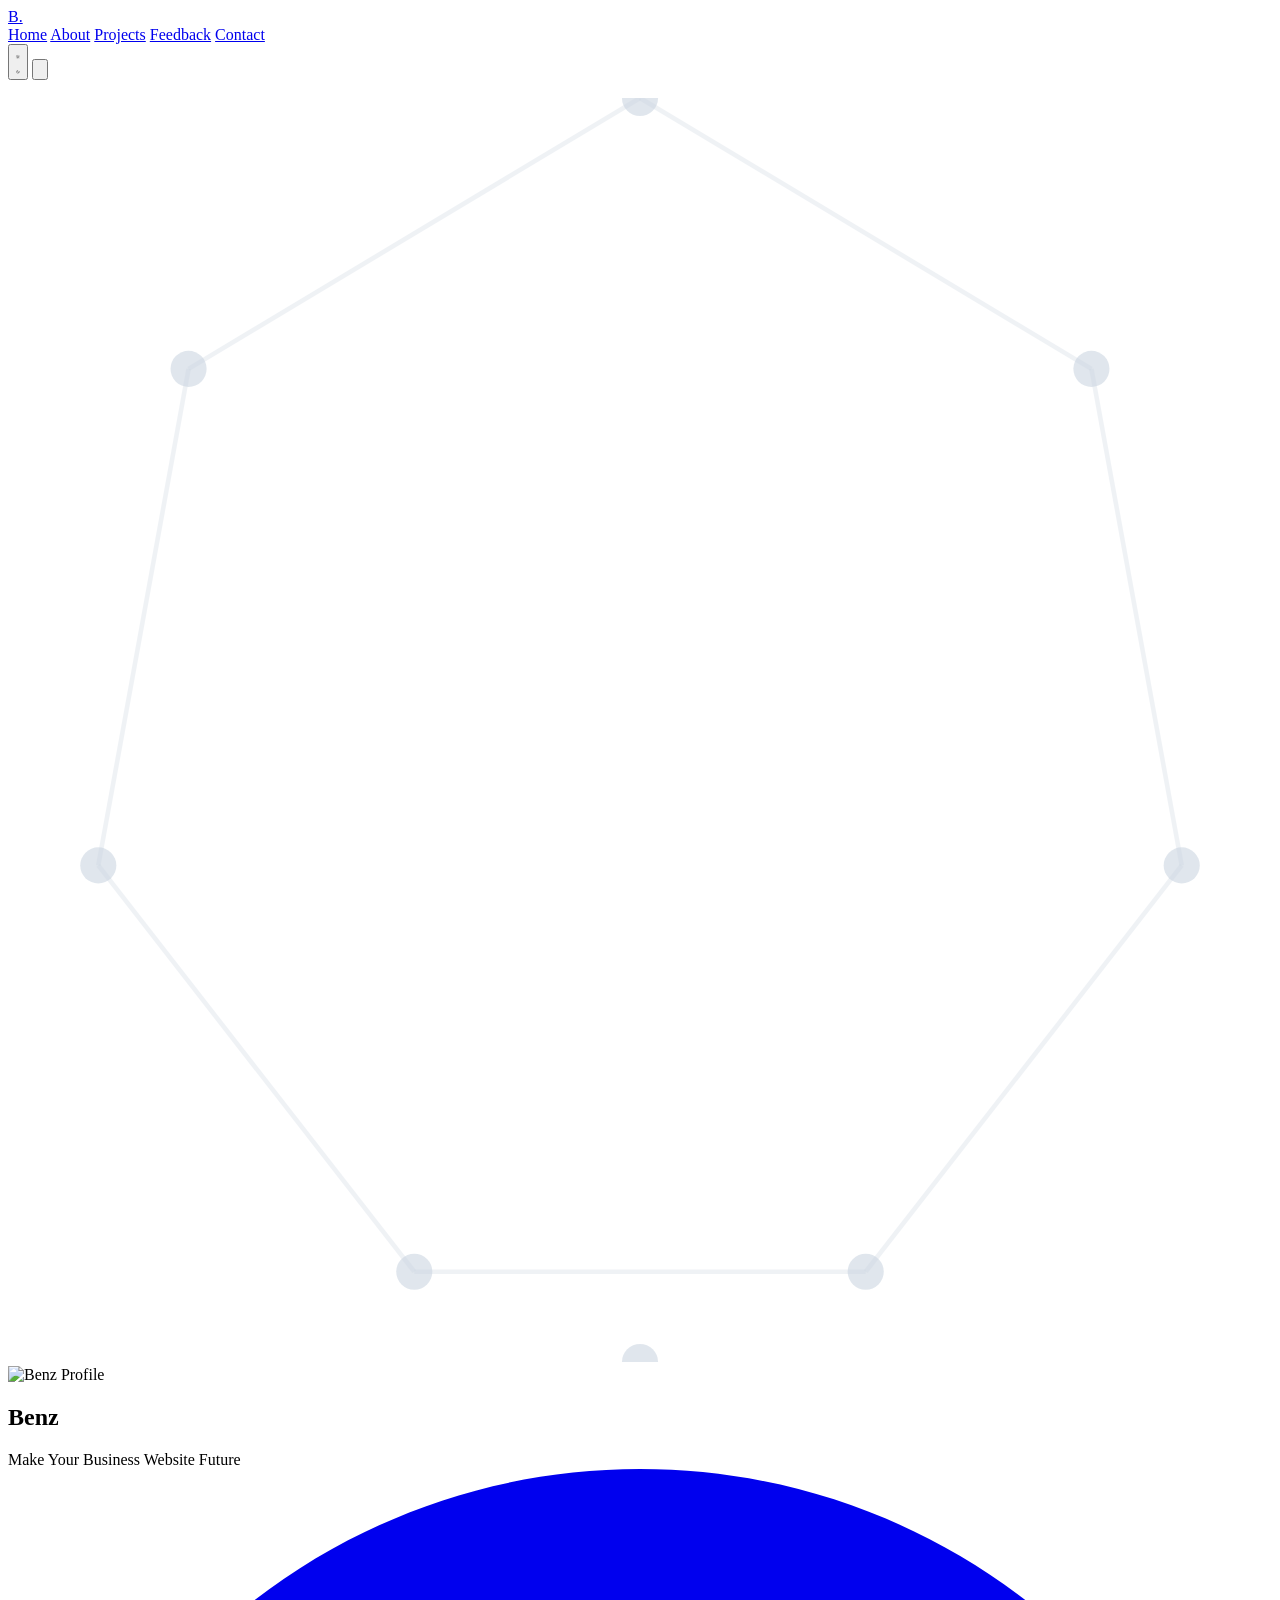
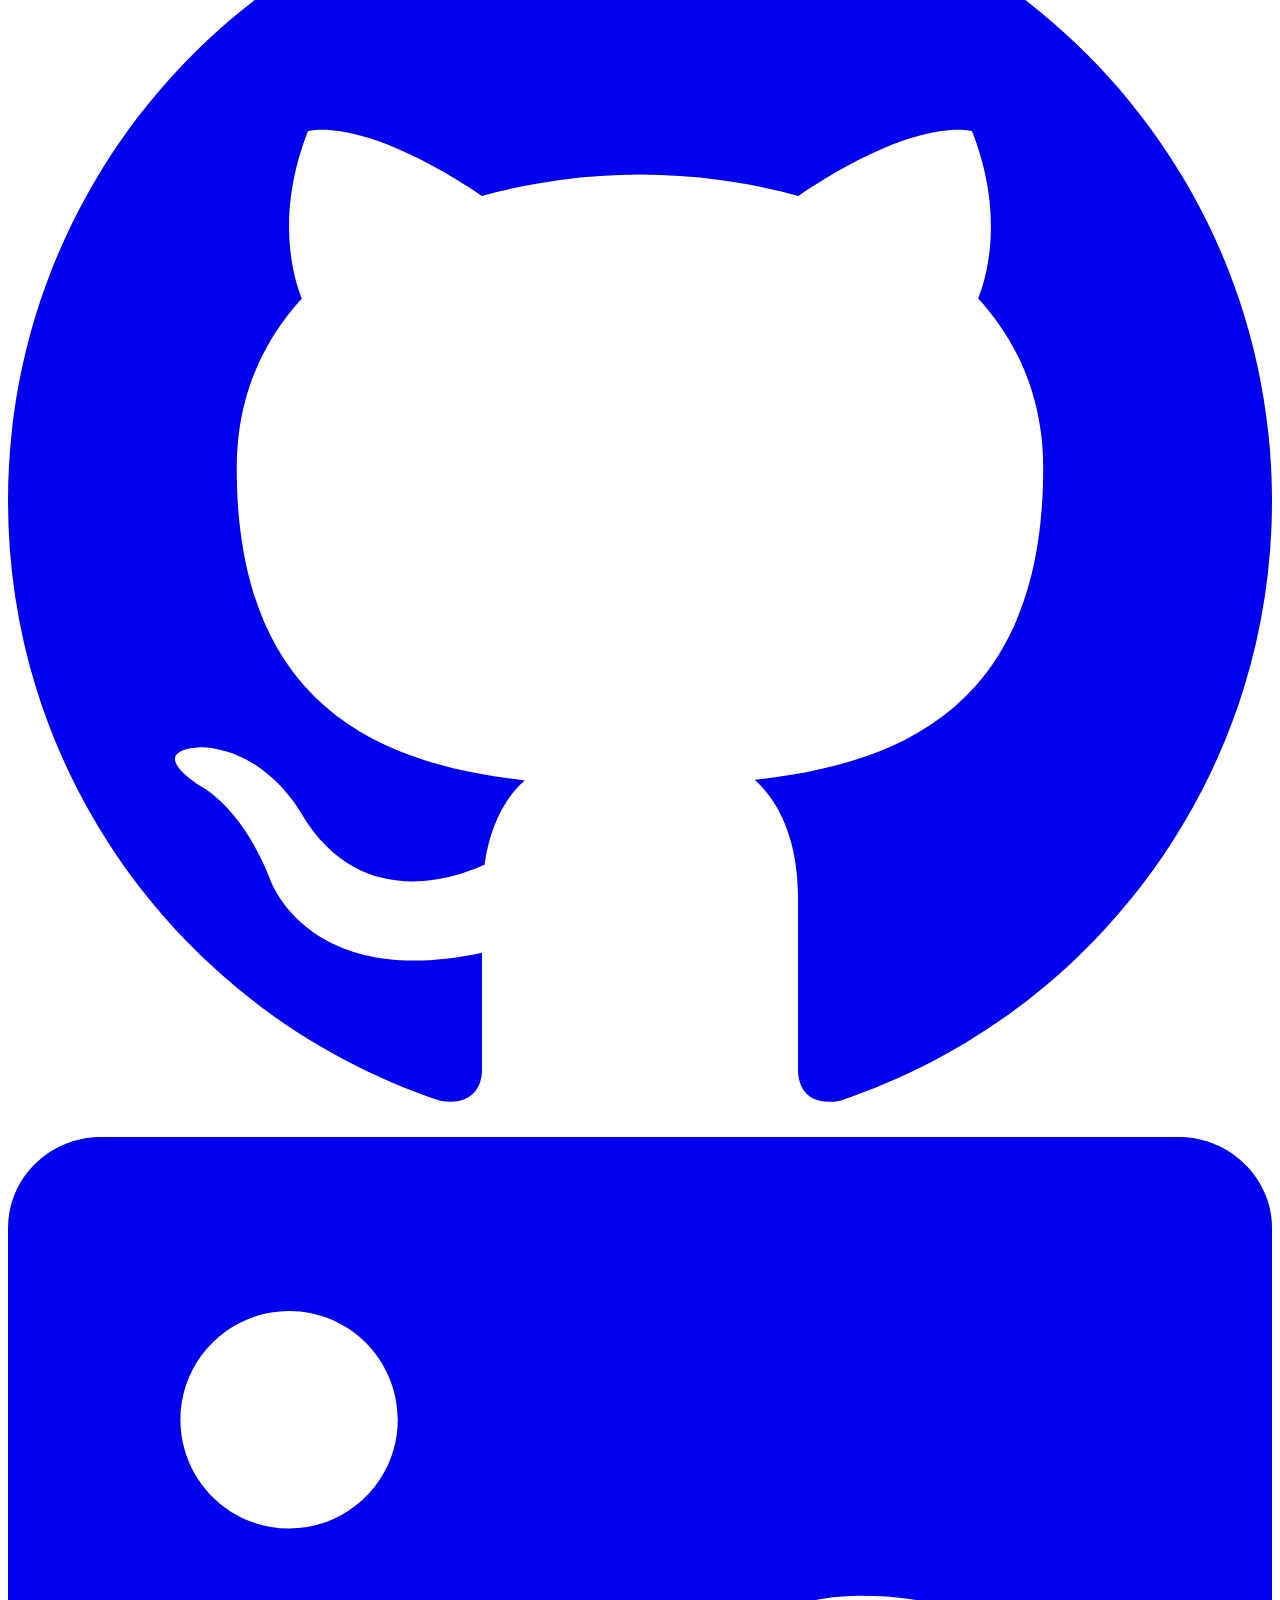
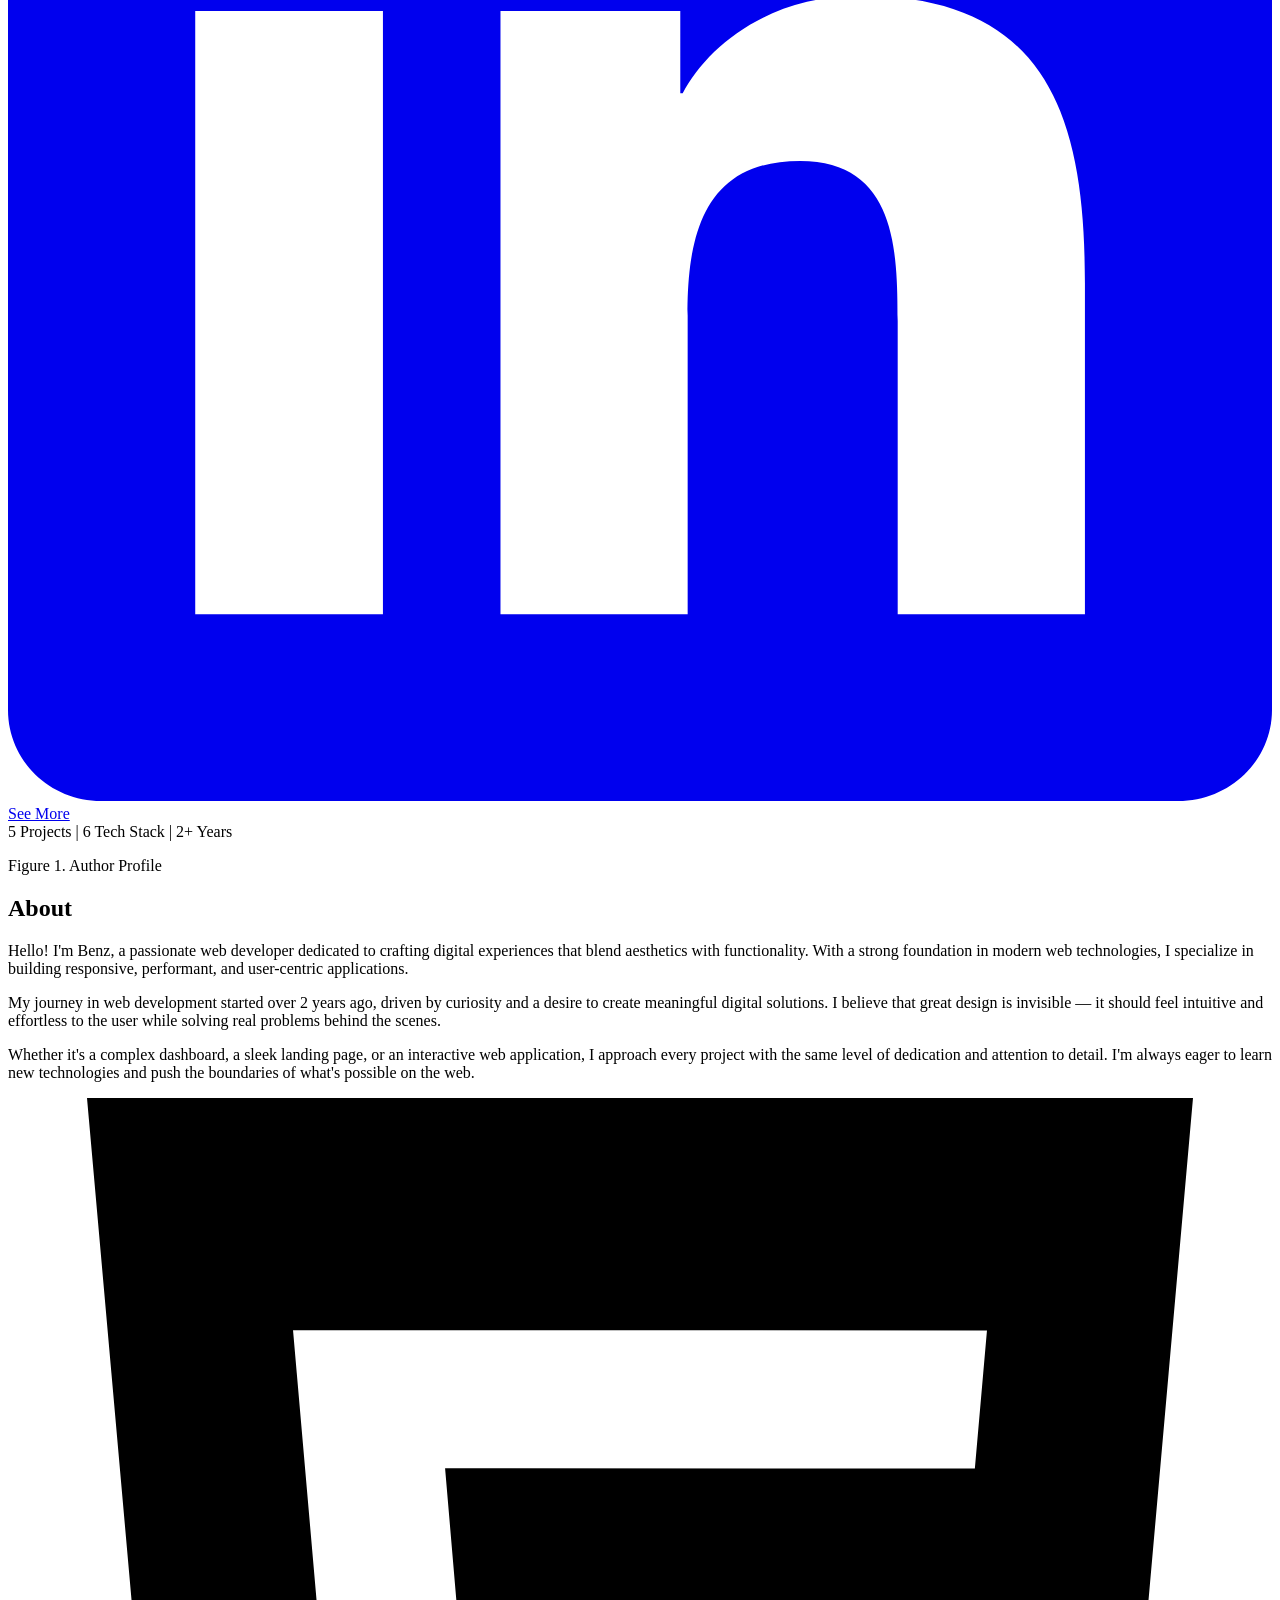
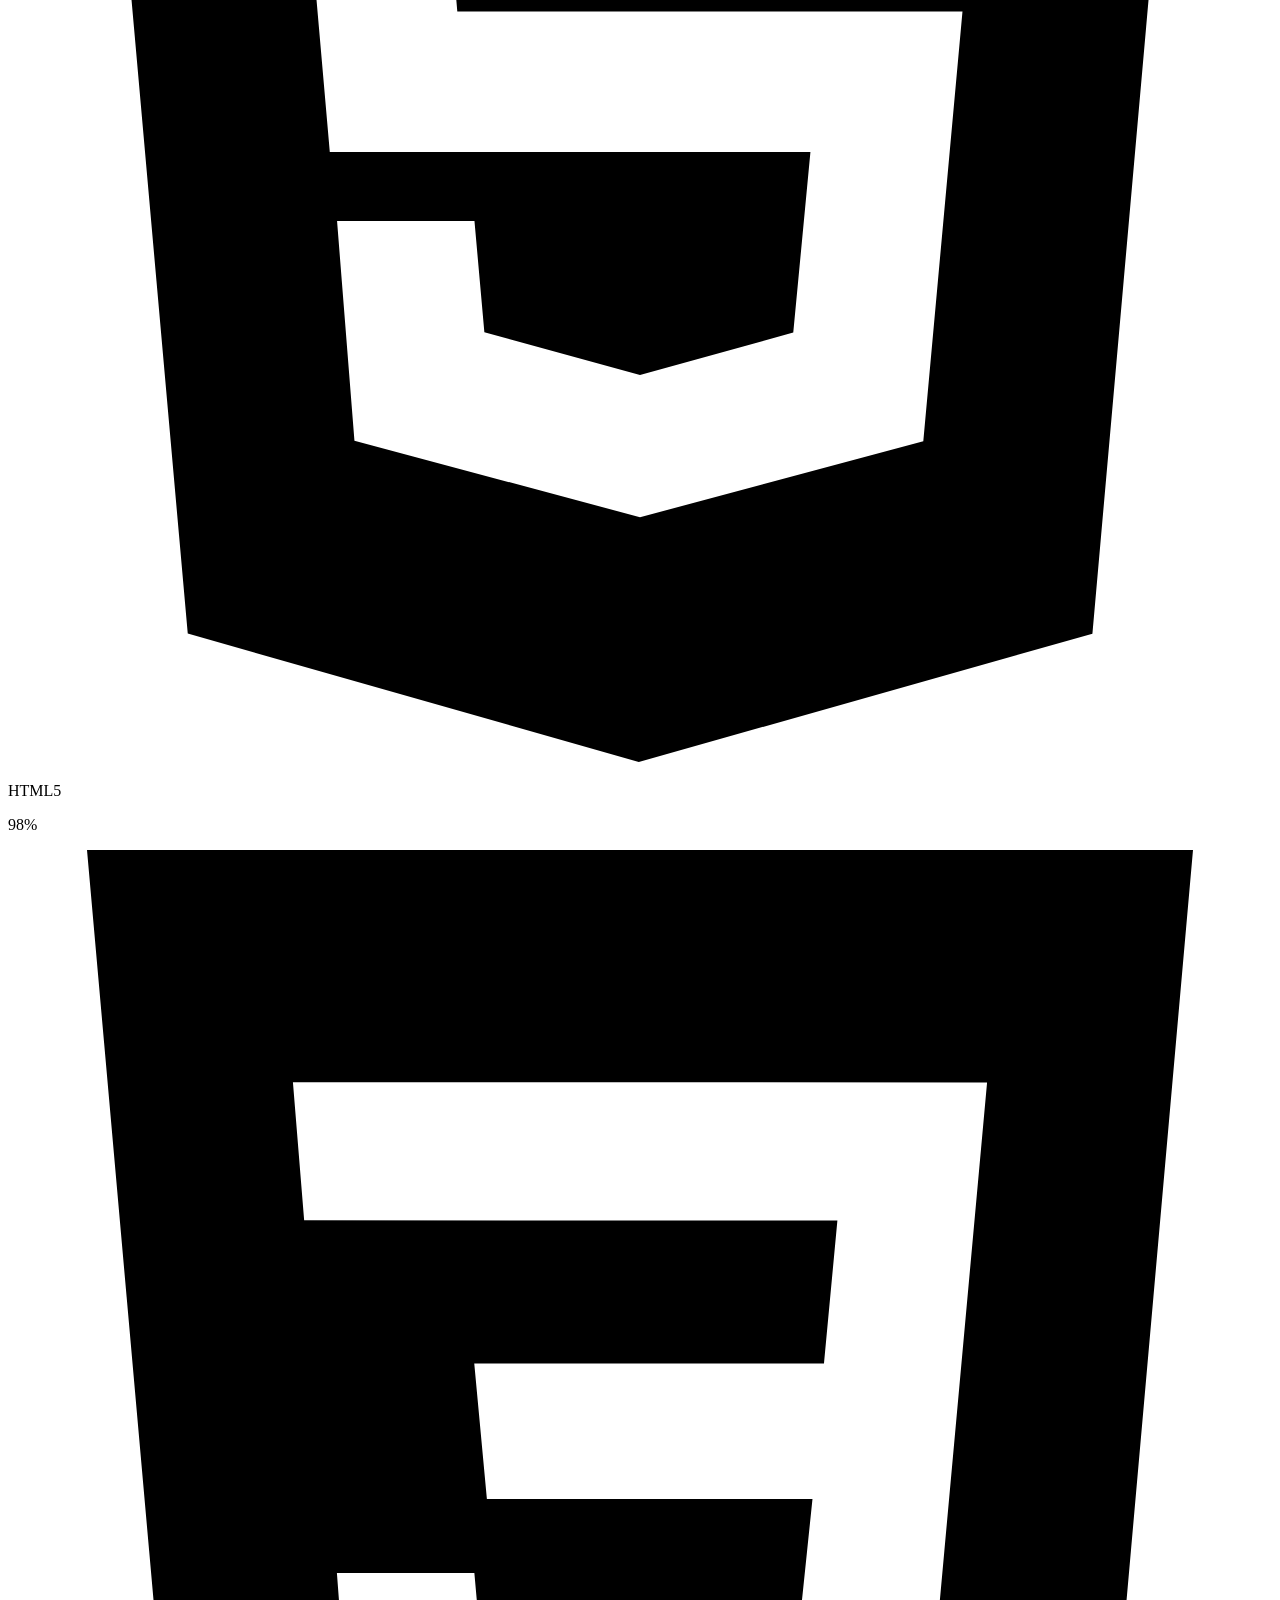
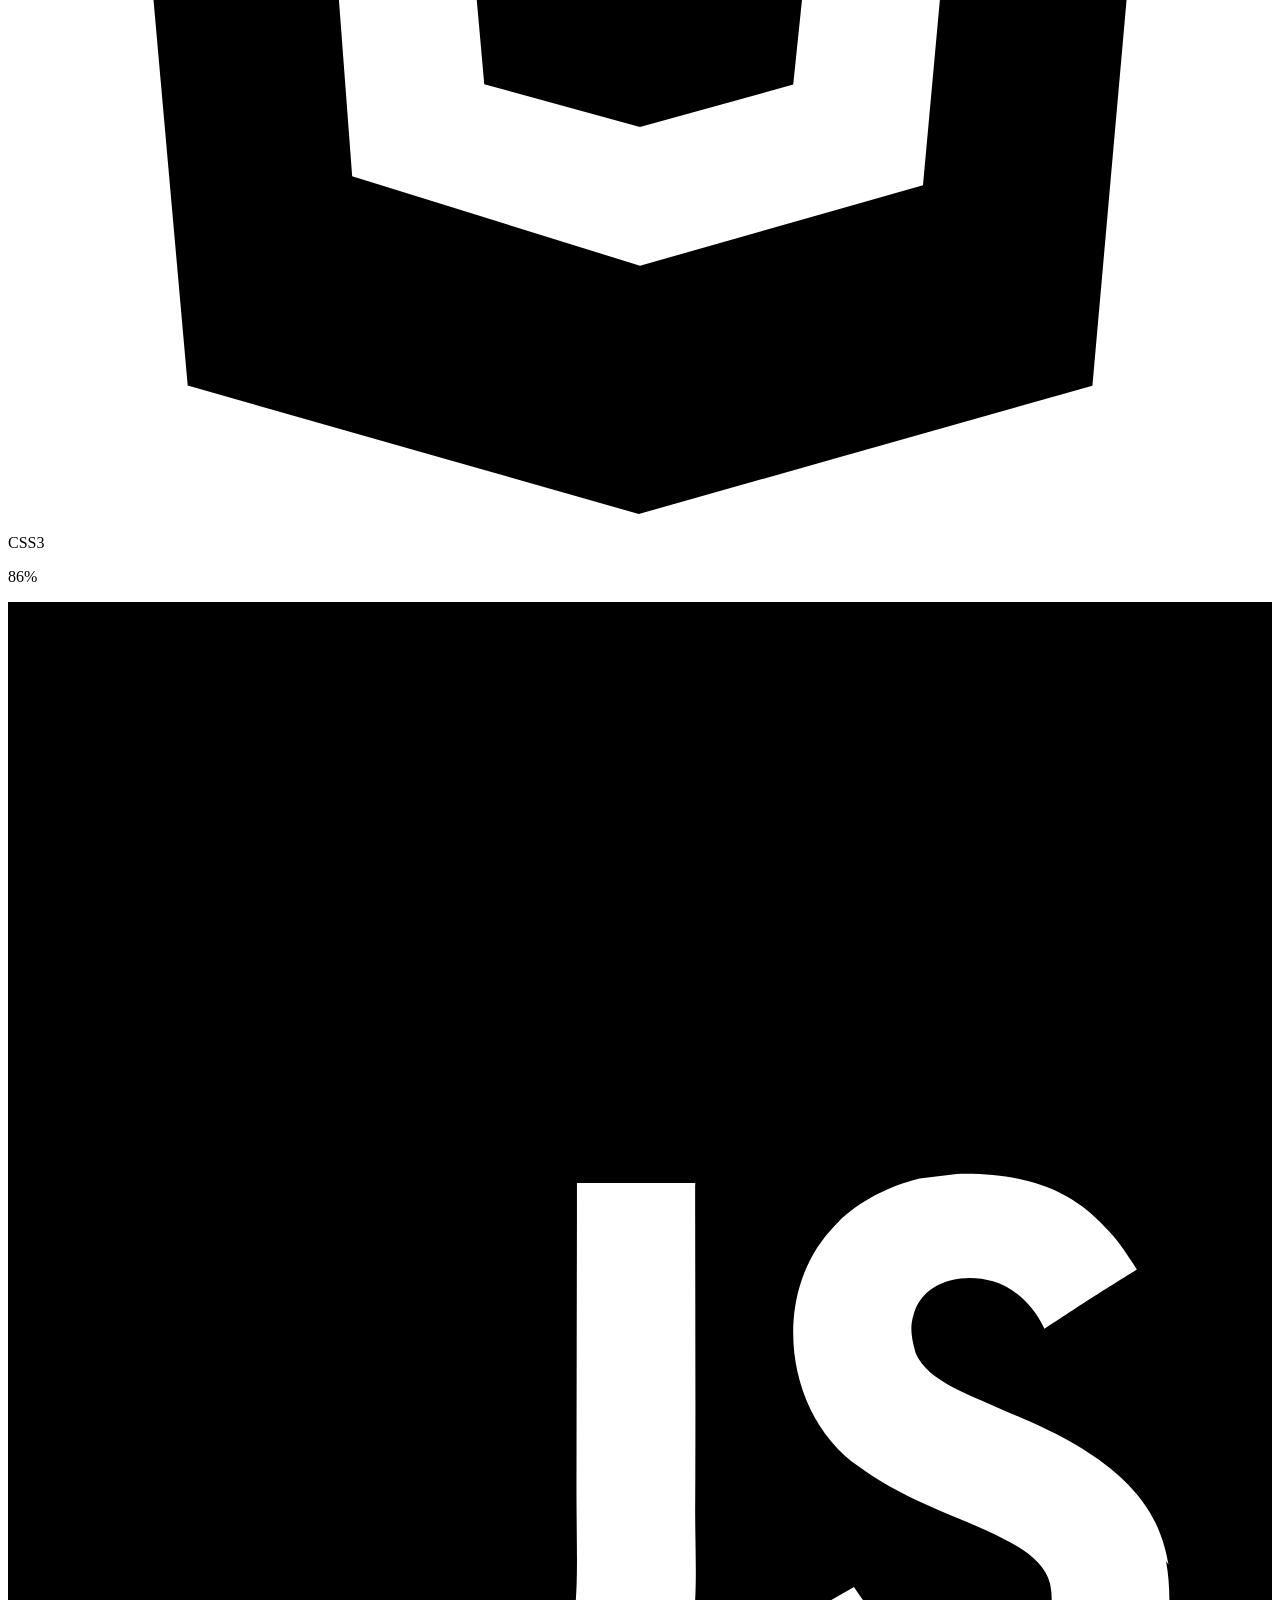
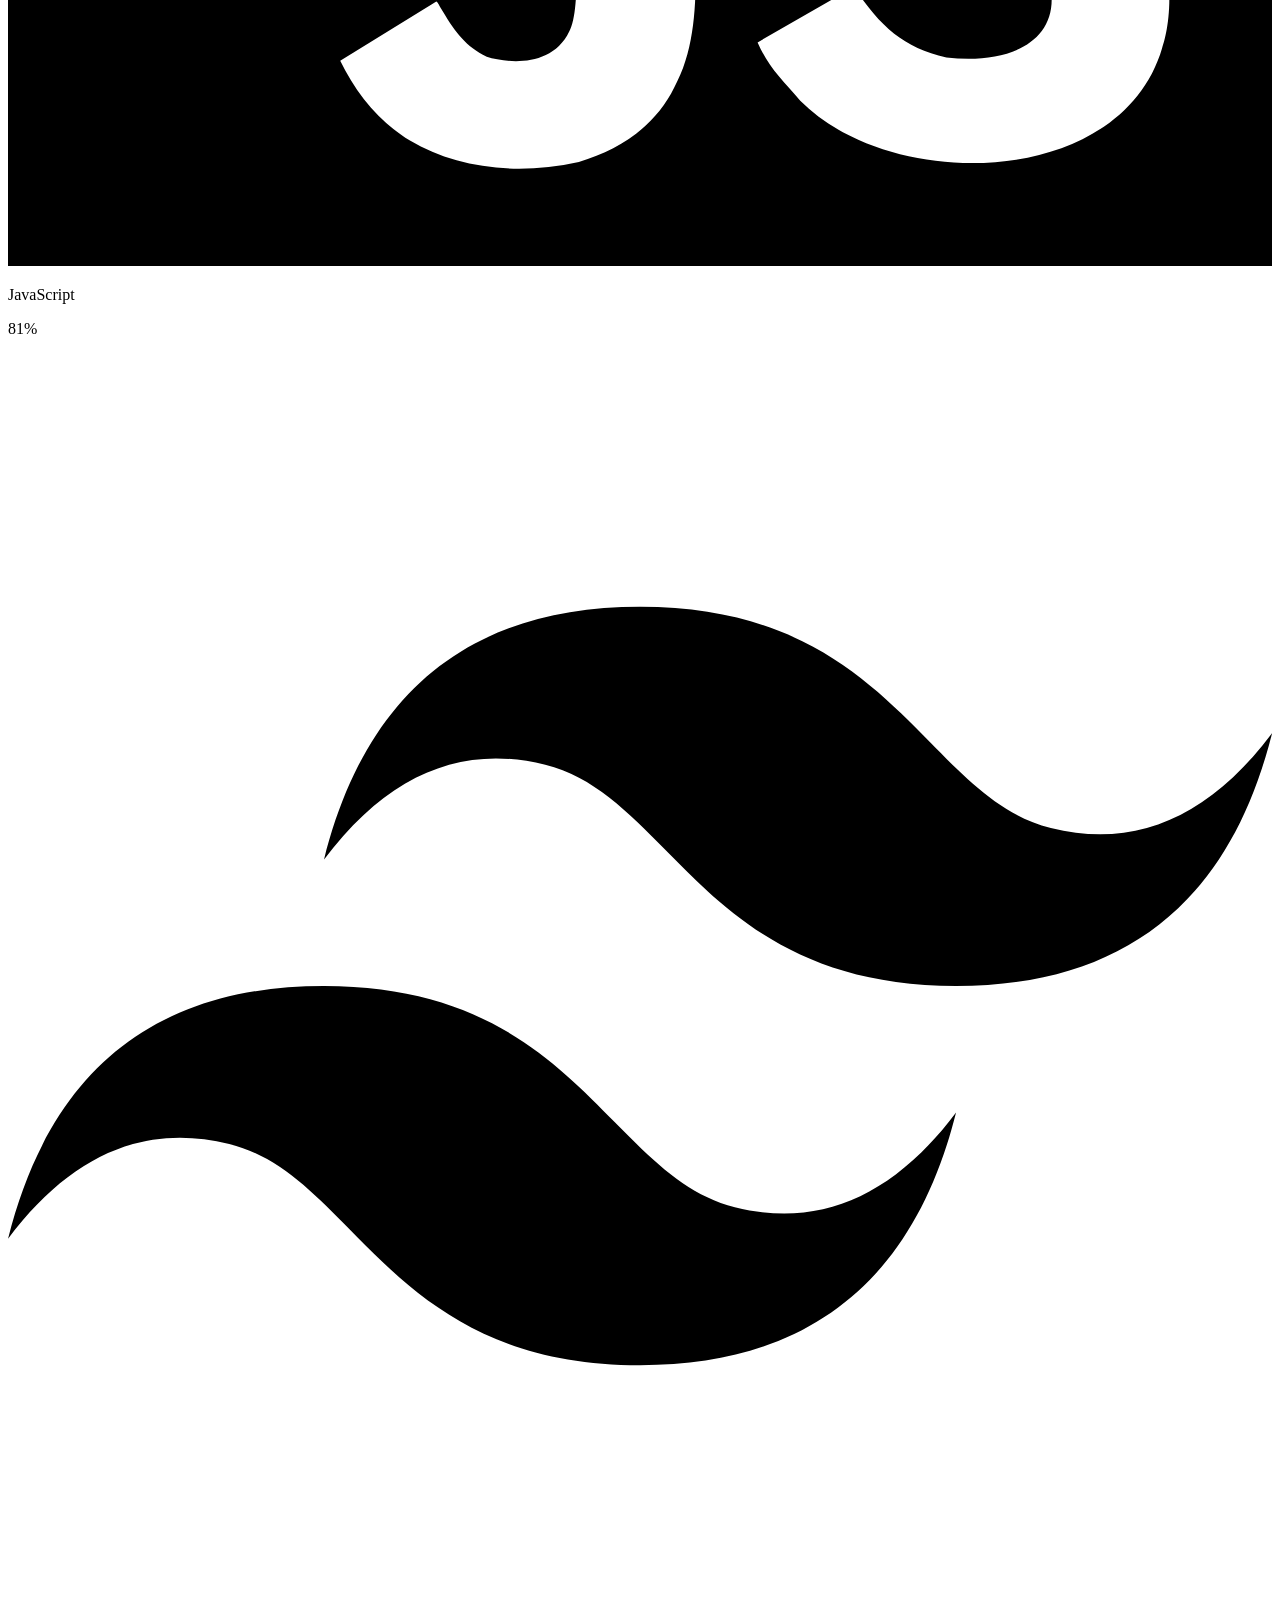
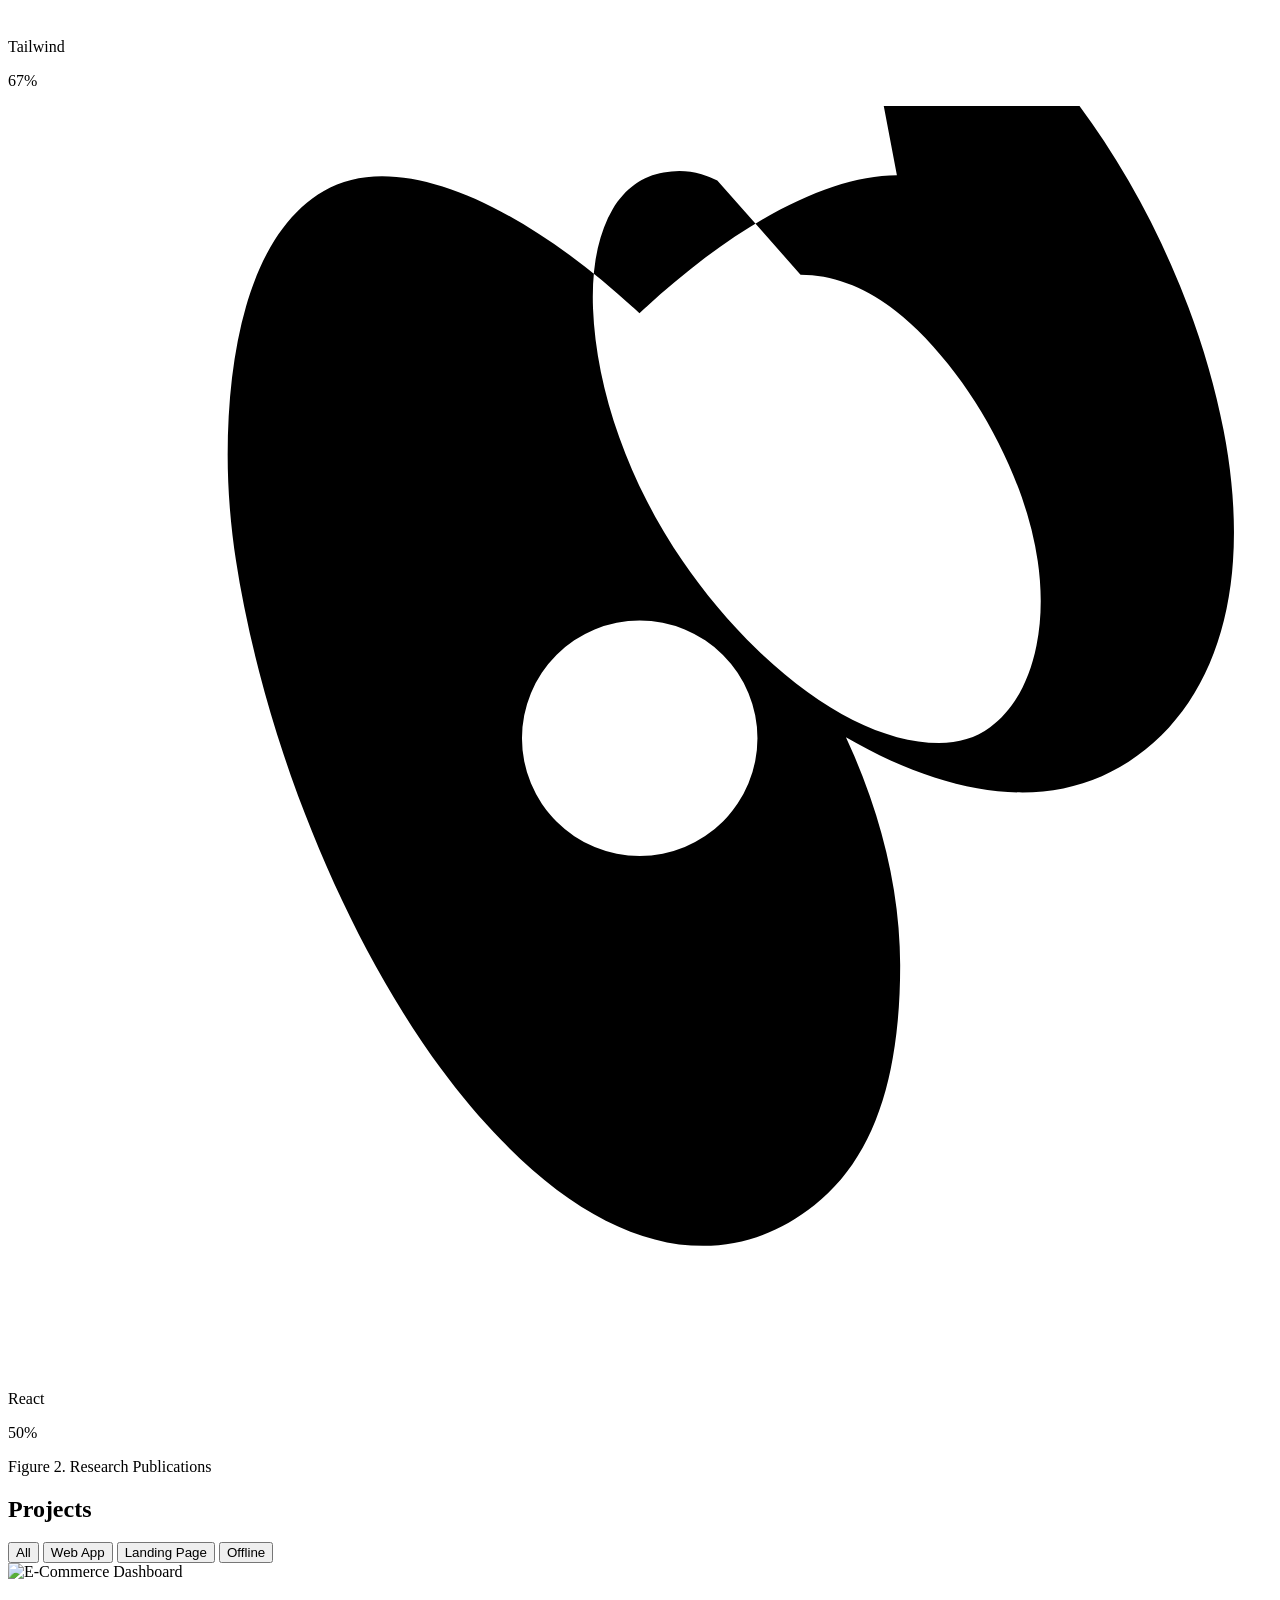
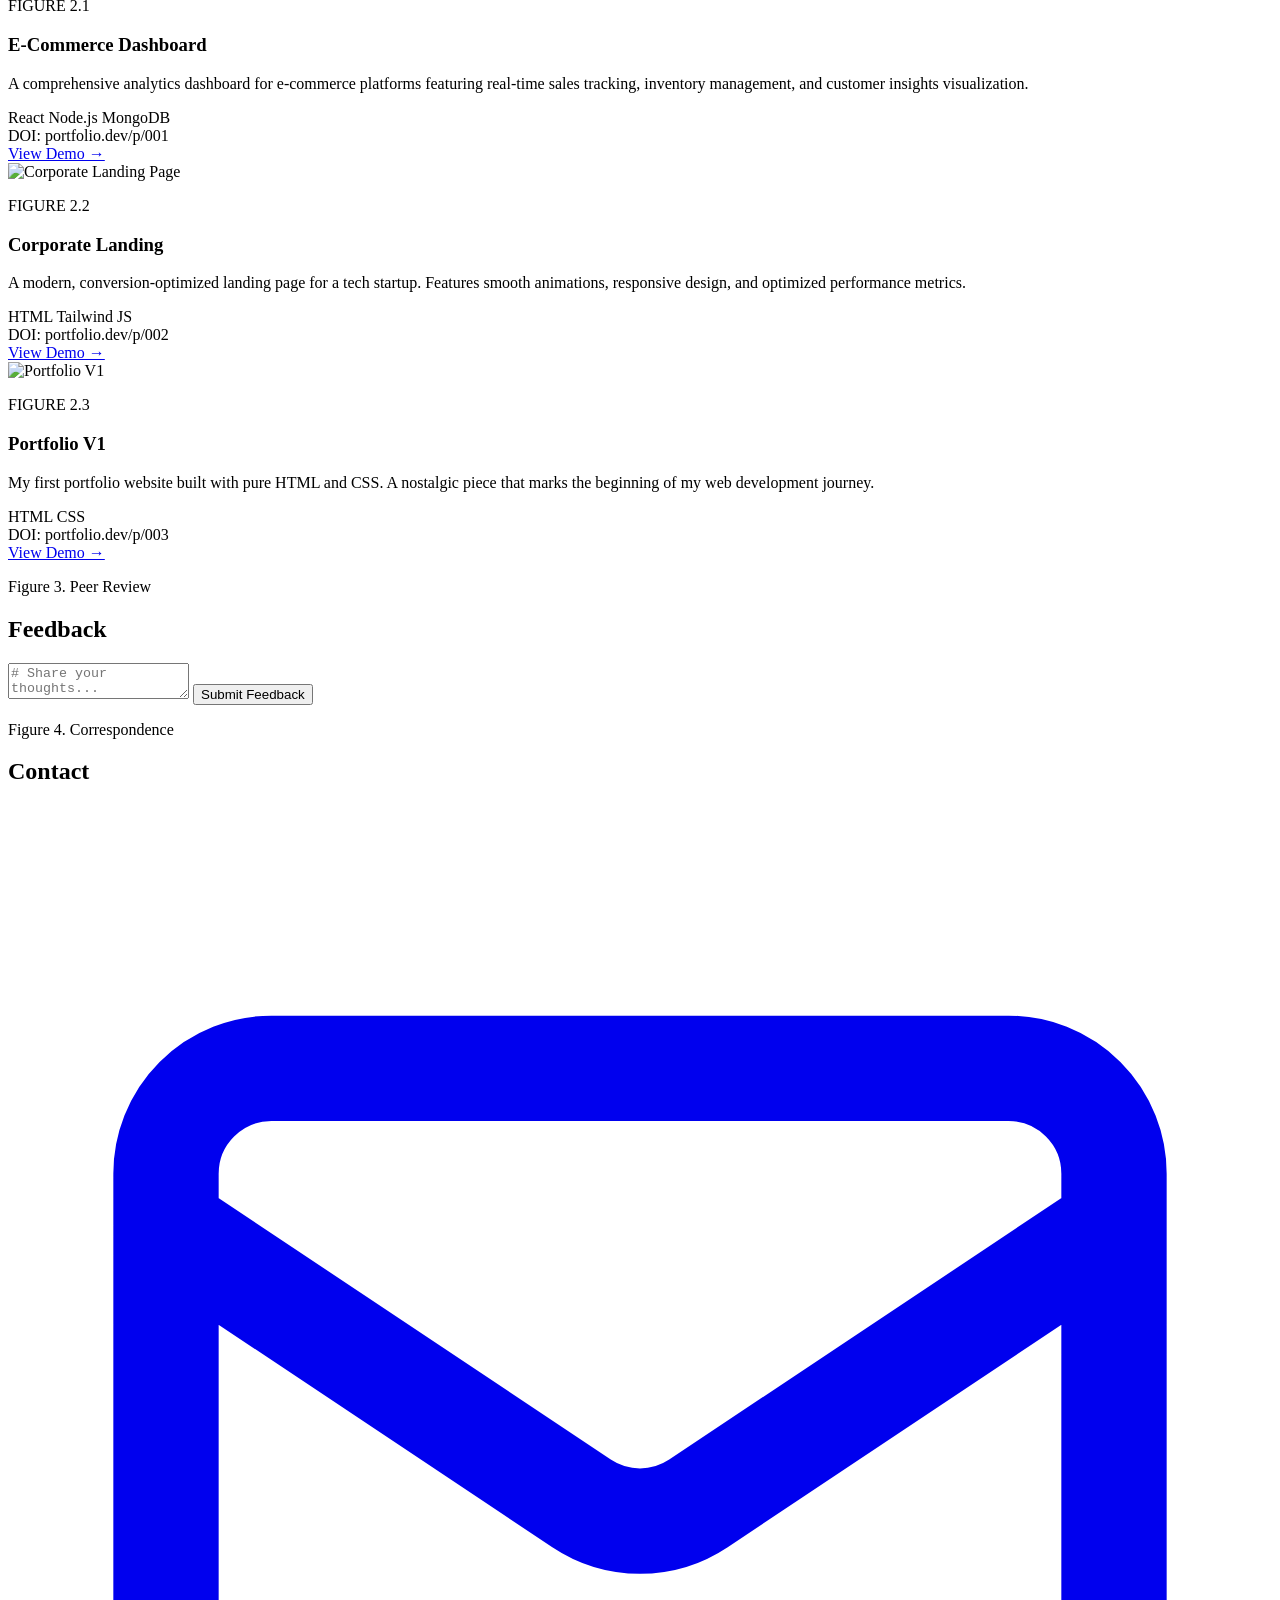
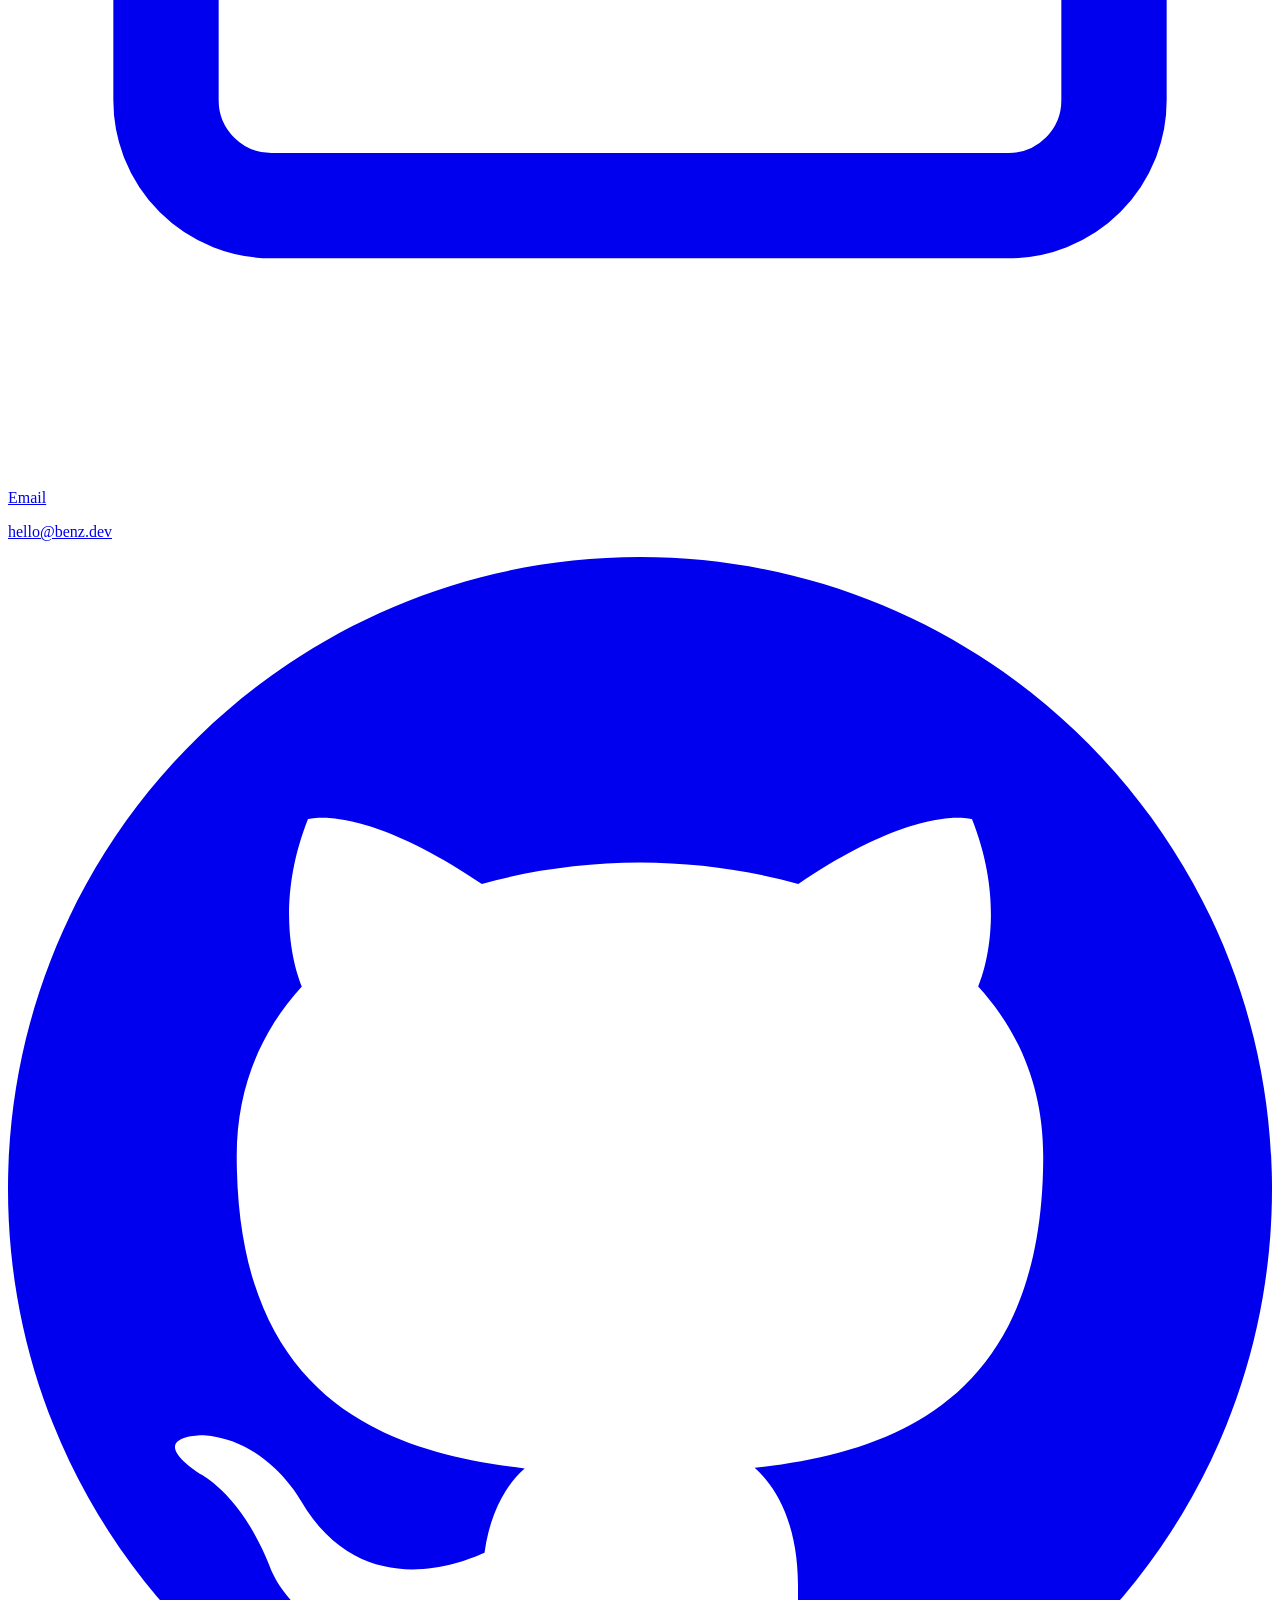
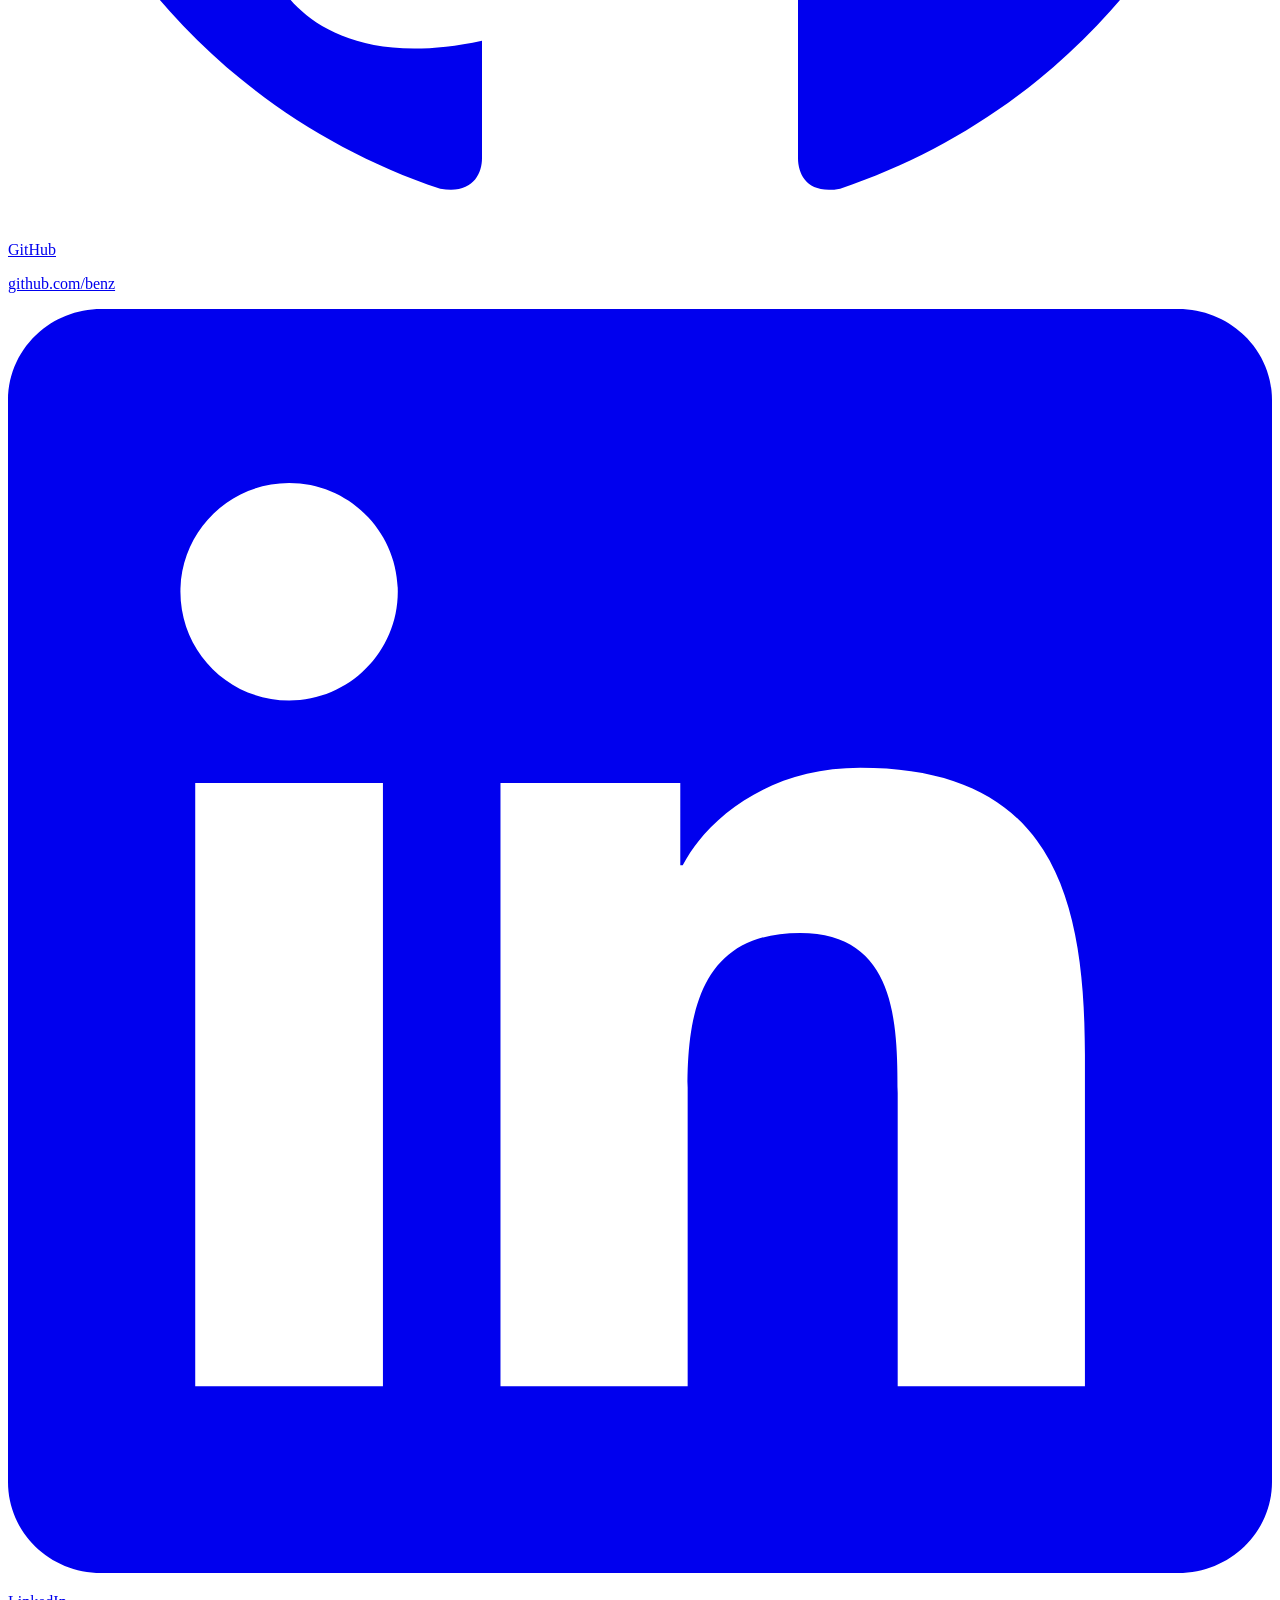
==== commit 78c5fe4a: "fortofolio update" ====
--- a/fortofolio.html
+++ b/fortofolio.html
@@ -34,7 +34,7 @@
     </script>
 
     <!-- Custom Styles -->
-    <link rel="stylesheet" href="css/style.css">
+    <link rel="stylesheet" href="CSS/style.css">
 </head>
 <body class="bg-[#F8FAFC] dark:bg-[#0F172A] text-[#1E293B] dark:text-[#F1F5F9] font-sans antialiased overflow-x-hidden">
 
--- a/CSS/style.css
+++ b/CSS/style.css
@@ -0,0 +1,308 @@
+/* ============================================
+   BENZ PORTFOLIO — CUSTOM STYLES
+   ============================================ */
+
+/* Custom Scrollbar */
+::-webkit-scrollbar {
+    width: 6px;
+}
+
+::-webkit-scrollbar-track {
+    background: transparent;
+}
+
+::-webkit-scrollbar-thumb {
+    background: #3B82F6;
+    border-radius: 3px;
+}
+
+::-webkit-scrollbar-thumb:hover {
+    background: #2563EB;
+}
+
+/* Selection Color */
+::selection {
+    background: rgba(59, 130, 246, 0.2);
+    color: inherit;
+}
+
+/* ============================================
+   PRELOADER ANIMATIONS
+   ============================================ */
+.preloader-letter {
+    display: inline-block;
+    opacity: 0;
+    transform: translateY(10px);
+    animation: letterFadeIn 80ms ease-out forwards;
+}
+
+@keyframes letterFadeIn {
+    to {
+        opacity: 1;
+        transform: translateY(0);
+    }
+}
+
+.preloader-fade-out {
+    animation: preloaderFadeOut 600ms ease-out forwards;
+}
+
+@keyframes preloaderFadeOut {
+    to {
+        opacity: 0;
+        visibility: hidden;
+    }
+}
+
+/* ============================================
+   ORBITAL RINGS ANIMATION
+   ============================================ */
+.animate-orbit-1 {
+    animation: orbit1 20s linear infinite;
+}
+
+.animate-orbit-2 {
+    animation: orbit2 25s linear infinite;
+}
+
+@keyframes orbit1 {
+    from {
+        transform: translate(-50%, -50%) rotate(0deg);
+    }
+    to {
+        transform: translate(-50%, -50%) rotate(360deg);
+    }
+}
+
+@keyframes orbit2 {
+    from {
+        transform: translate(-50%, -50%) rotate(0deg);
+    }
+    to {
+        transform: translate(-50%, -50%) rotate(-360deg);
+    }
+}
+
+/* ============================================
+   TYPING CURSOR BLINK
+   ============================================ */
+.animate-blink {
+    animation: blink 1s infinite;
+}
+
+@keyframes blink {
+    0%, 50% {
+        opacity: 1;
+    }
+    51%, 100% {
+        opacity: 0;
+    }
+}
+
+/* ============================================
+   NAVBAR LINK UNDERLINE EFFECT
+   ============================================ */
+.nav-link::after {
+    content: '';
+    position: absolute;
+    bottom: -4px;
+    left: 50%;
+    width: 0;
+    height: 2px;
+    background: #3B82F6;
+    transition: all 0.3s ease-out;
+    transform: translateX(-50%);
+}
+
+.nav-link:hover::after {
+    width: 100%;
+}
+
+.dark .nav-link::after {
+    background: #60A5FA;
+}
+
+/* ============================================
+   MAGNETIC BUTTON EFFECT
+   ============================================ */
+.magnetic-btn {
+    transition: transform 0.3s ease-out;
+}
+
+.magnetic-btn:hover {
+    transform: translateY(-2px);
+}
+
+/* ============================================
+   SCROLL REVEAL ANIMATION
+   ============================================ */
+.scroll-reveal {
+    opacity: 0;
+    transform: translateY(30px);
+    transition: opacity 0.6s ease-out, transform 0.6s ease-out;
+}
+
+.scroll-reveal.revealed {
+    opacity: 1;
+    transform: translateY(0);
+}
+
+/* ============================================
+   SKILL BAR ANIMATION
+   ============================================ */
+.skill-bar {
+    transition: width 1.2s ease-out;
+}
+
+/* ============================================
+   PROJECT CARD HOVER TRANSITIONS
+   ============================================ */
+.project-card {
+    transition: transform 0.4s ease-out, box-shadow 0.4s ease-out, border-color 0.4s ease-out;
+}
+
+.project-card img {
+    transition: transform 0.4s ease-out;
+}
+
+/* ============================================
+   DARK MODE TRANSITIONS
+   ============================================ */
+body,
+body * {
+    transition-property: background-color, border-color, color, fill, stroke;
+    transition-duration: 300ms;
+    transition-timing-function: ease-out;
+}
+
+/* Exclude certain elements from color transition */
+.animate-orbit-1,
+.animate-orbit-2,
+.skill-bar,
+.animate-blink,
+.preloader-letter {
+    transition: none !important;
+}
+
+/* ============================================
+   CUSTOM CURSOR
+   ============================================ */
+@media (hover: hover) and (pointer: fine) {
+    body {
+        cursor: none;
+    }
+
+    a, button, [role="button"], input, textarea, select, label {
+        cursor: none;
+    }
+
+    #cursor {
+        pointer-events: none;
+        position: fixed;
+        z-index: 9998;
+    }
+
+    body:hover #cursor {
+        opacity: 1;
+    }
+
+    /* Scale cursor on clickable elements */
+    a:hover ~ #cursor,
+    button:hover ~ #cursor,
+    [role="button"]:hover ~ #cursor,
+    input:hover ~ #cursor,
+    textarea:hover ~ #cursor,
+    select:hover ~ #cursor,
+    label:hover ~ #cursor,
+    .cursor-pointer:hover ~ #cursor {
+        transform: translate(-50%, -50%) scale(0.6) !important;
+    }
+}
+
+/* Hide custom cursor on touch devices */
+@media (hover: none) and (pointer: coarse) {
+    #cursor {
+        display: none !important;
+    }
+
+    body, a, button, [role="button"], input, textarea, select, label {
+        cursor: auto !important;
+    }
+}
+
+/* ============================================
+   LINE CLAMP UTILITY
+   ============================================ */
+.line-clamp-2 {
+    display: -webkit-box;
+    -webkit-line-clamp: 2;
+    -webkit-box-orient: vertical;
+    overflow: hidden;
+}
+
+.line-clamp-3 {
+    display: -webkit-box;
+    -webkit-line-clamp: 3;
+    -webkit-box-orient: vertical;
+    overflow: hidden;
+}
+
+/* ============================================
+   DURATION UTILITY
+   ============================================ */
+.duration-400 {
+    transition-duration: 400ms;
+}
+
+.duration-600 {
+    transition-duration: 600ms;
+}
+
+/* ============================================
+   MOBILE MENU TRANSITION
+   ============================================ */
+#mobile-menu {
+    transition: opacity 0.3s ease-out, transform 0.3s ease-out;
+}
+
+#mobile-menu.hidden {
+    opacity: 0;
+    transform: translateY(-10px);
+    pointer-events: none;
+}
+
+#mobile-menu:not(.hidden) {
+    opacity: 1;
+    transform: translateY(0);
+    pointer-events: auto;
+}
+
+/* ============================================
+   FOCUS VISIBLE STYLES
+   ============================================ */
+:focus-visible {
+    outline: 2px solid #3B82F6;
+    outline-offset: 2px;
+}
+
+/* ============================================
+   REDUCED MOTION
+   ============================================ */
+@media (prefers-reduced-motion: reduce) {
+    *,
+    *::before,
+    *::after {
+        animation-duration: 0.01ms !important;
+        animation-iteration-count: 1 !important;
+        transition-duration: 0.01ms !important;
+    }
+
+    .scroll-reveal {
+        opacity: 1;
+        transform: none;
+    }
+
+    .skill-bar {
+        width: var(--target-width, 0%) !important;
+    }
+}
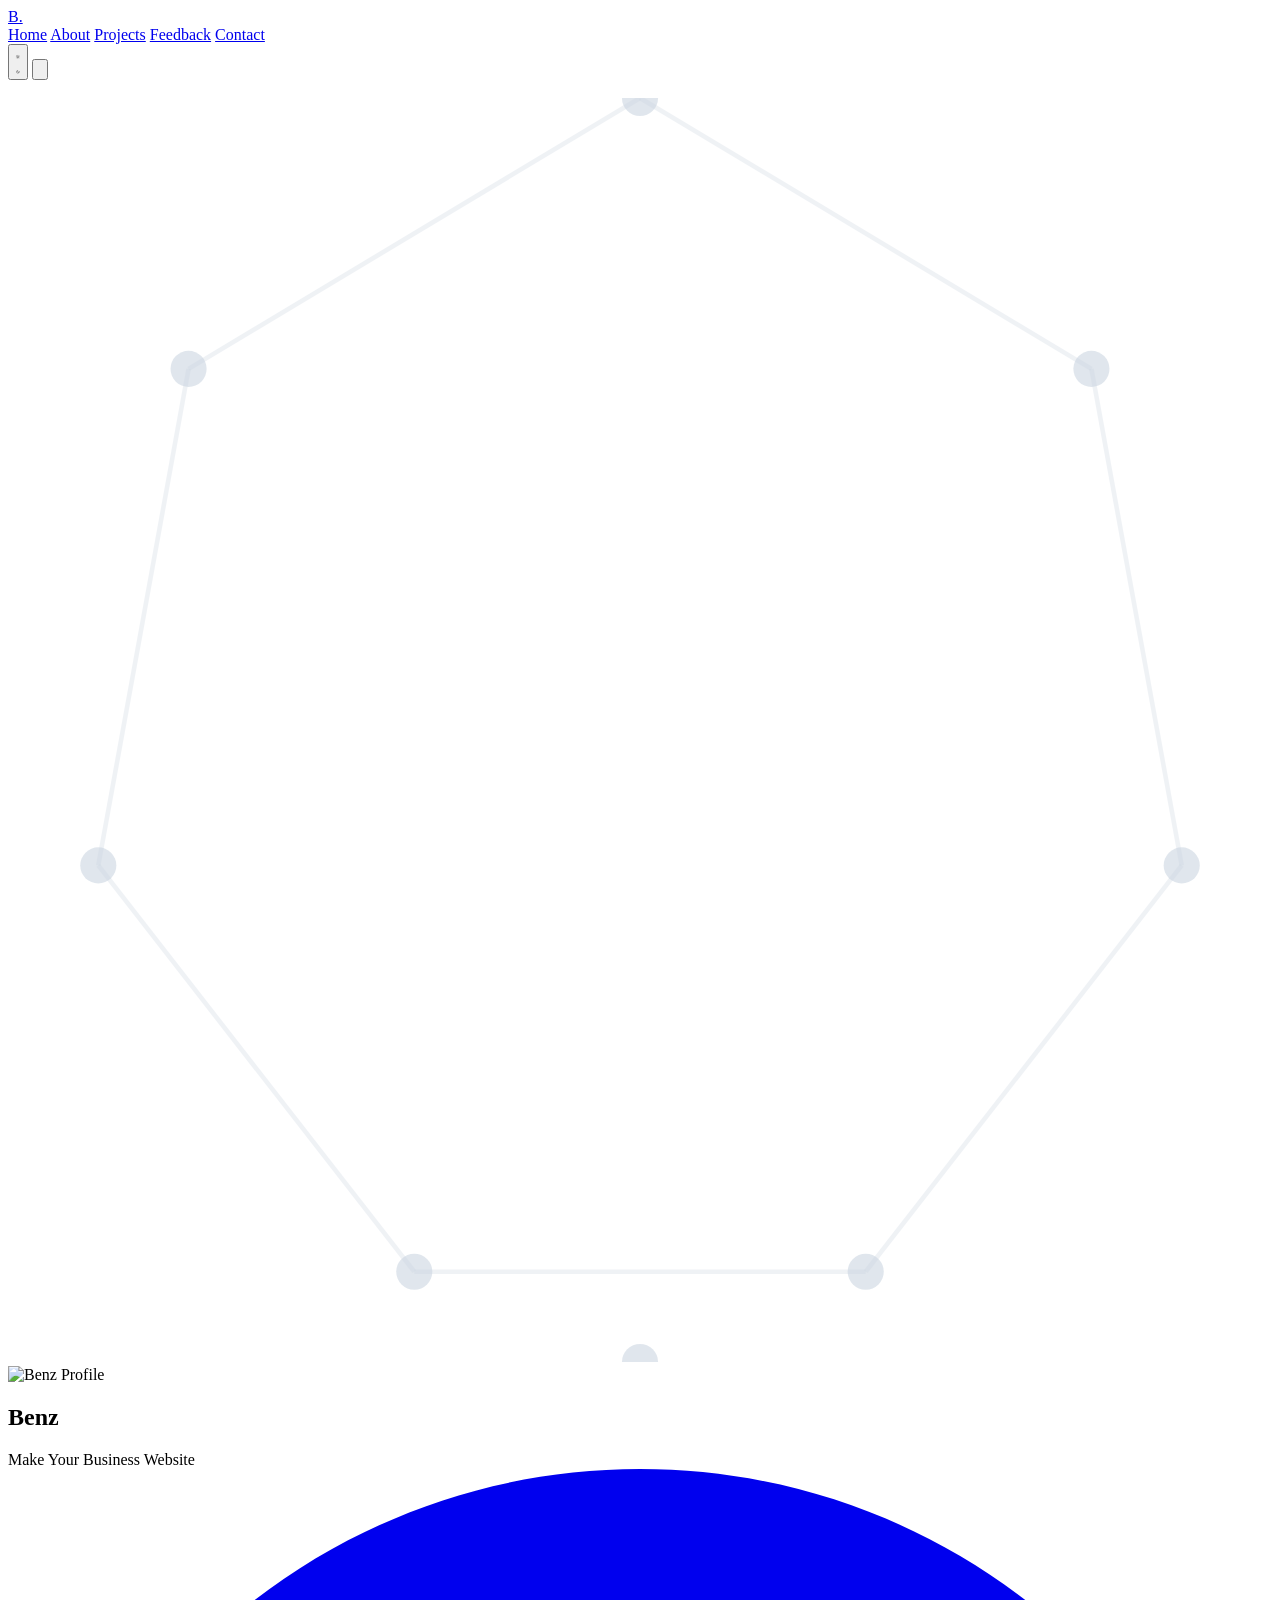
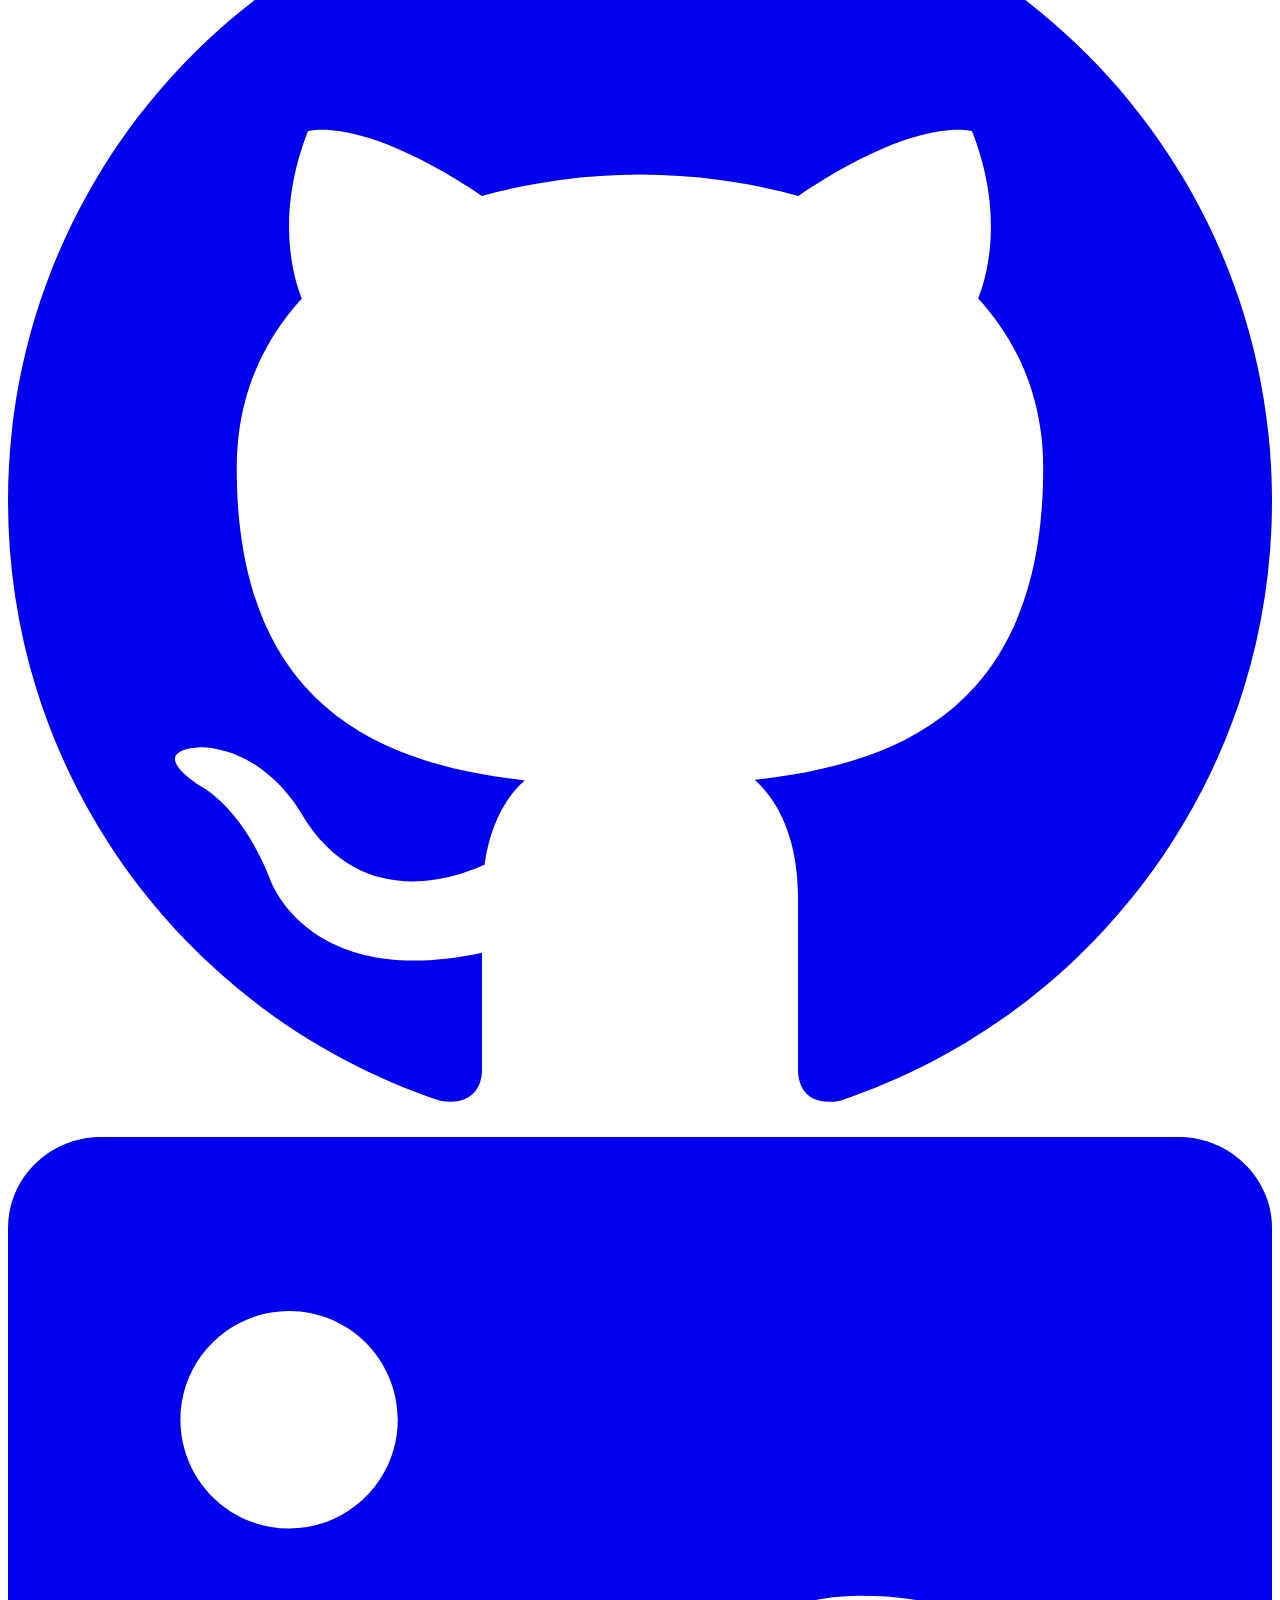
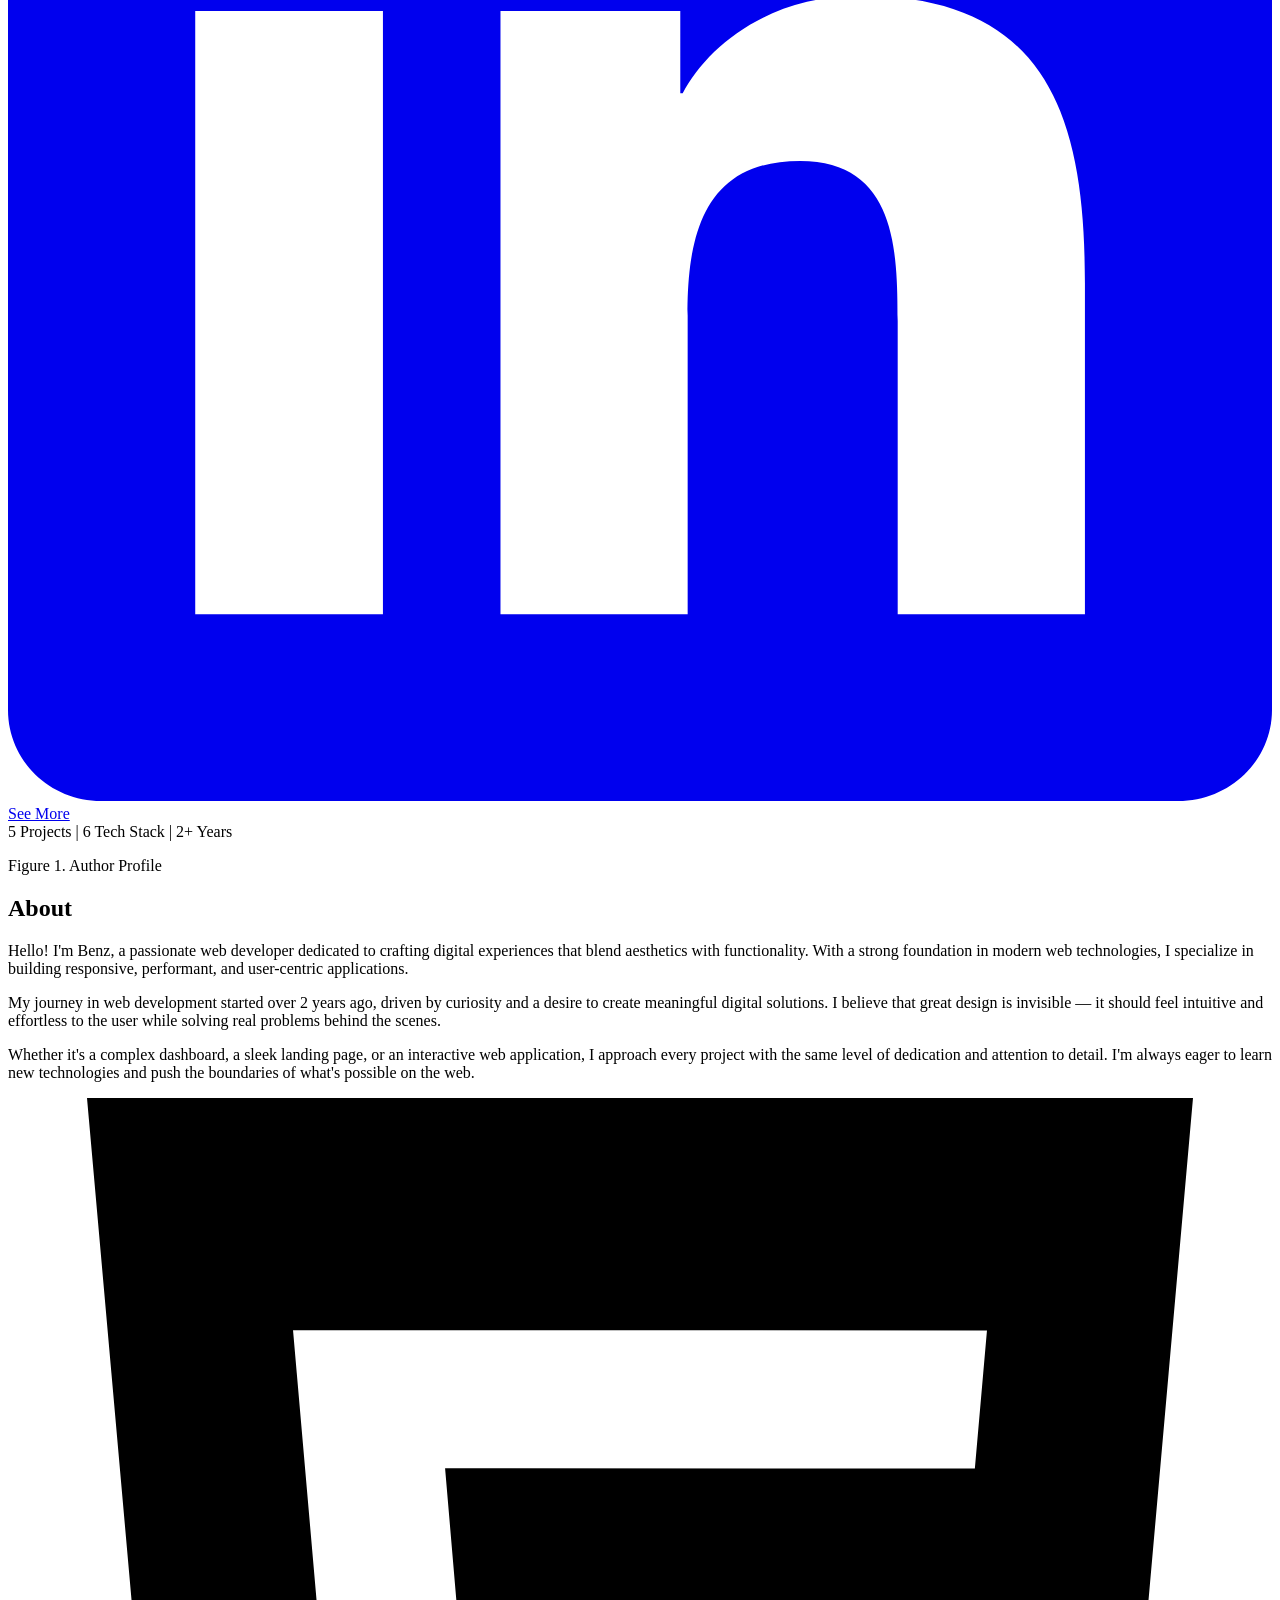
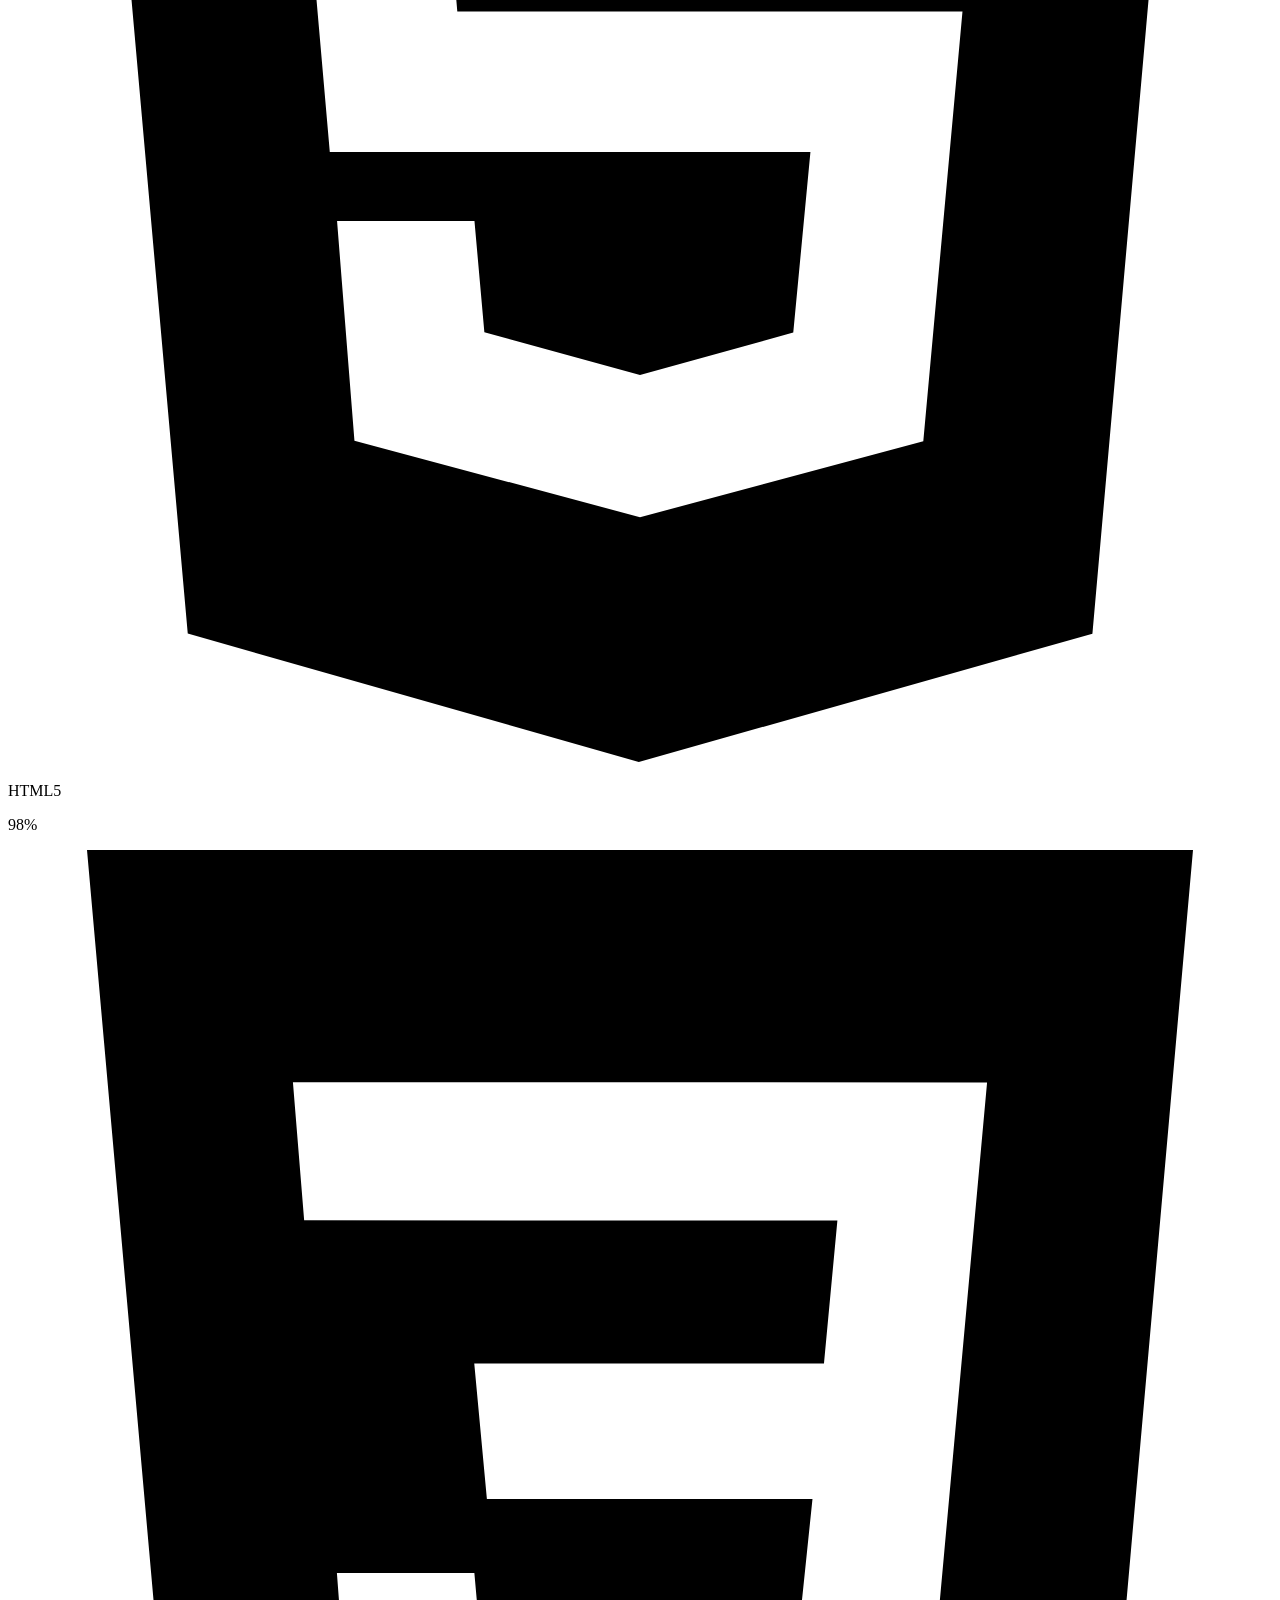
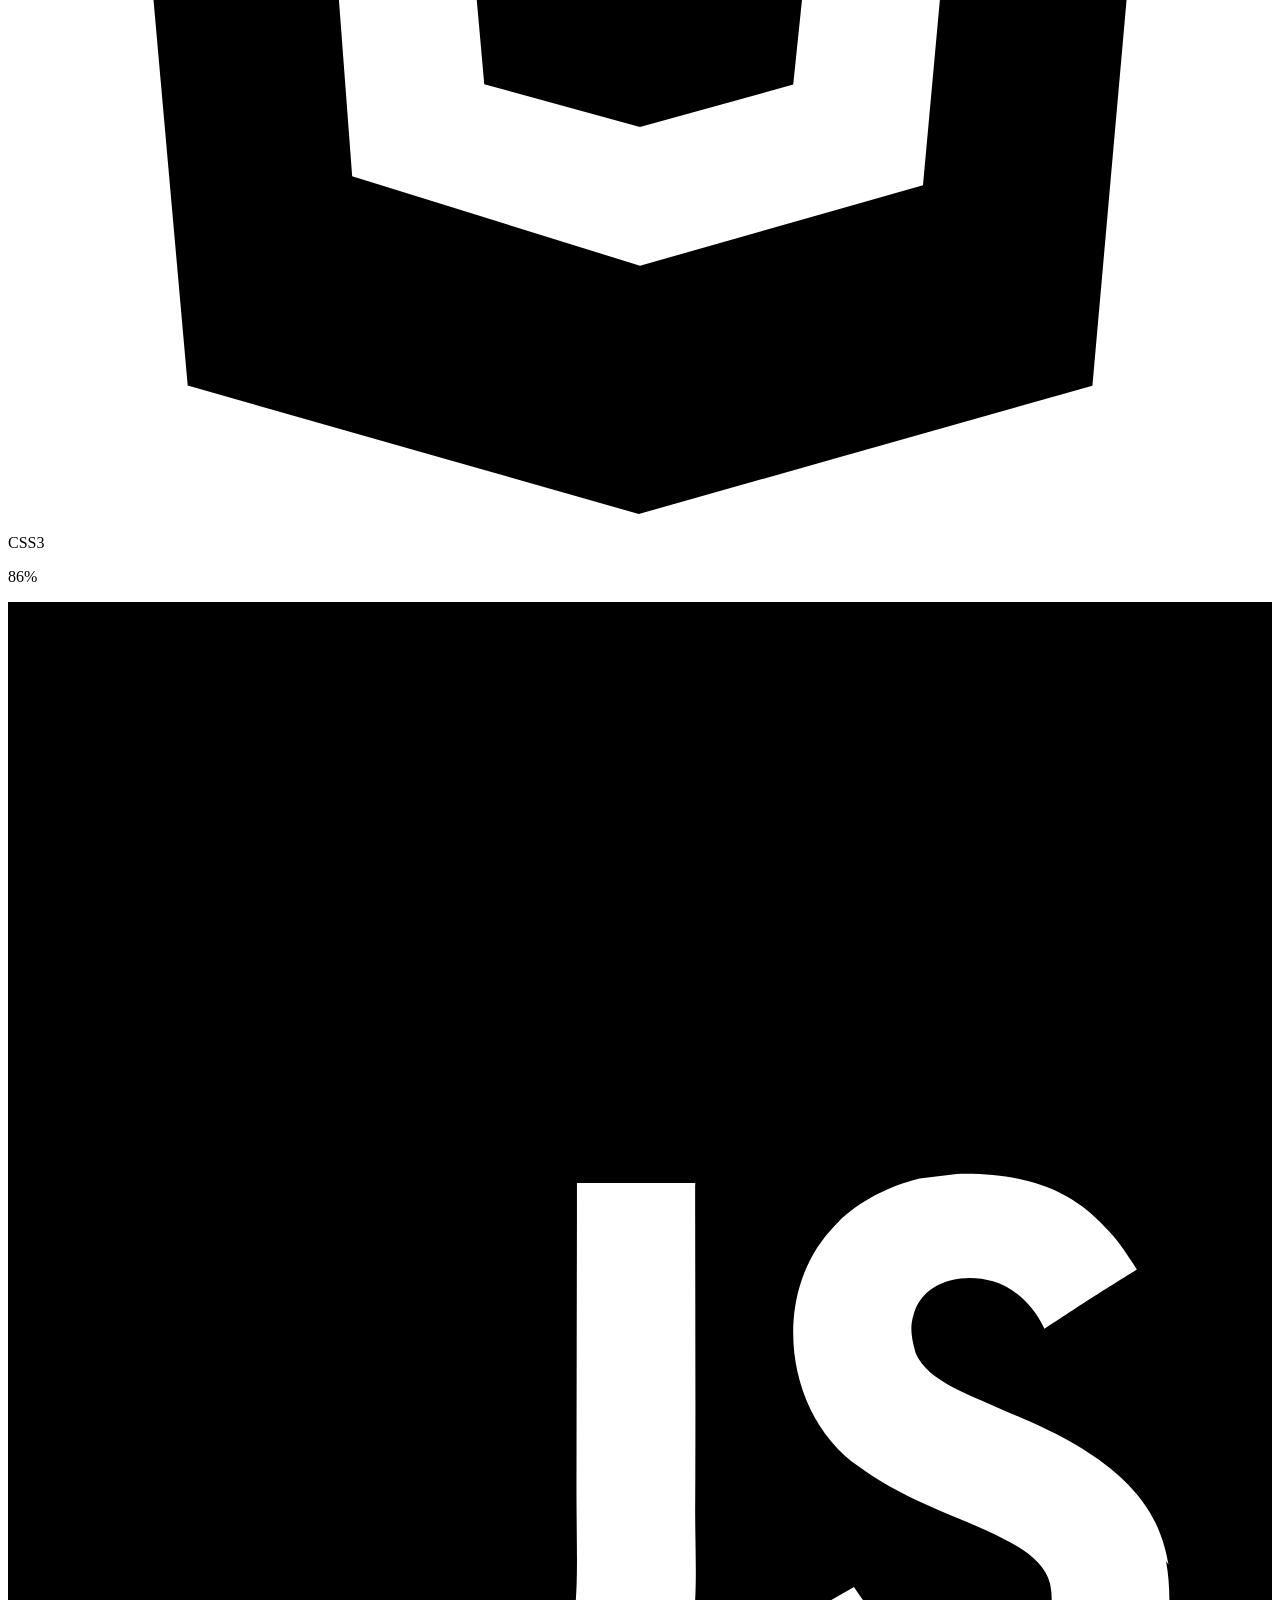
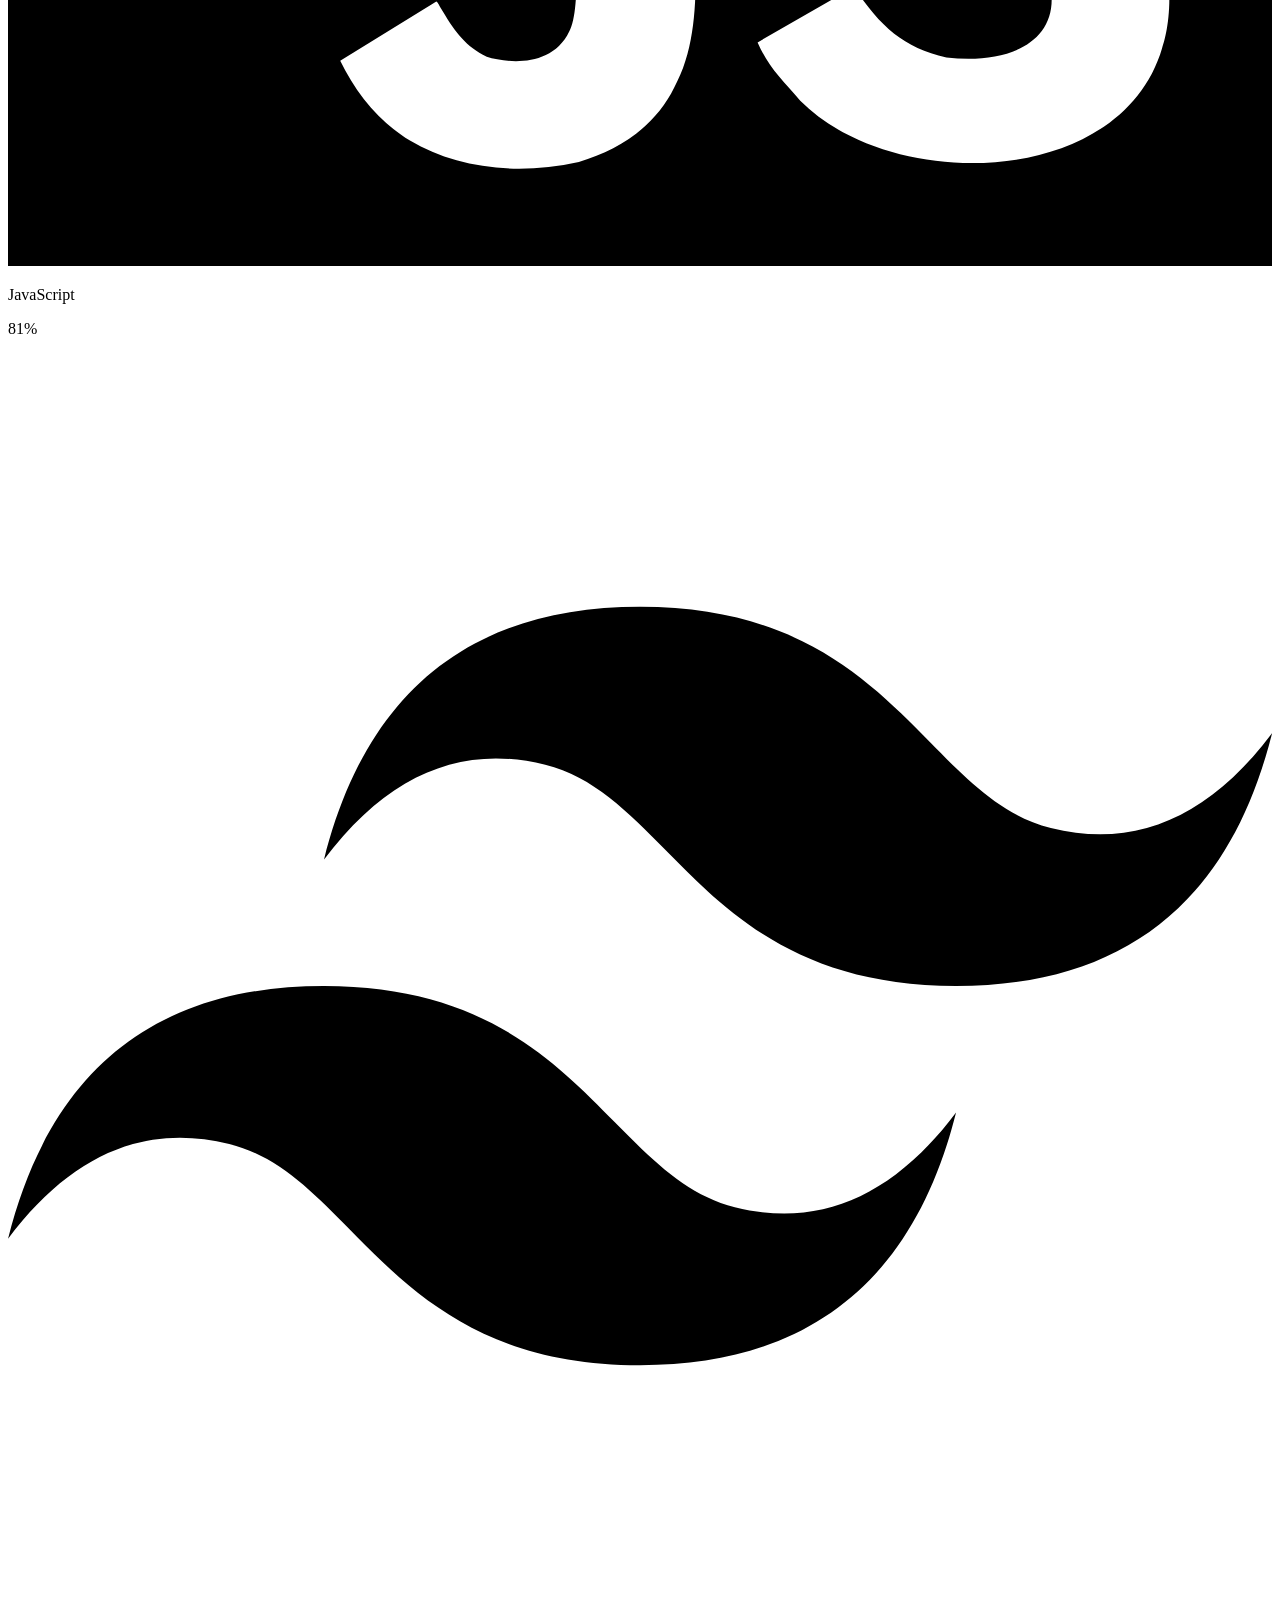
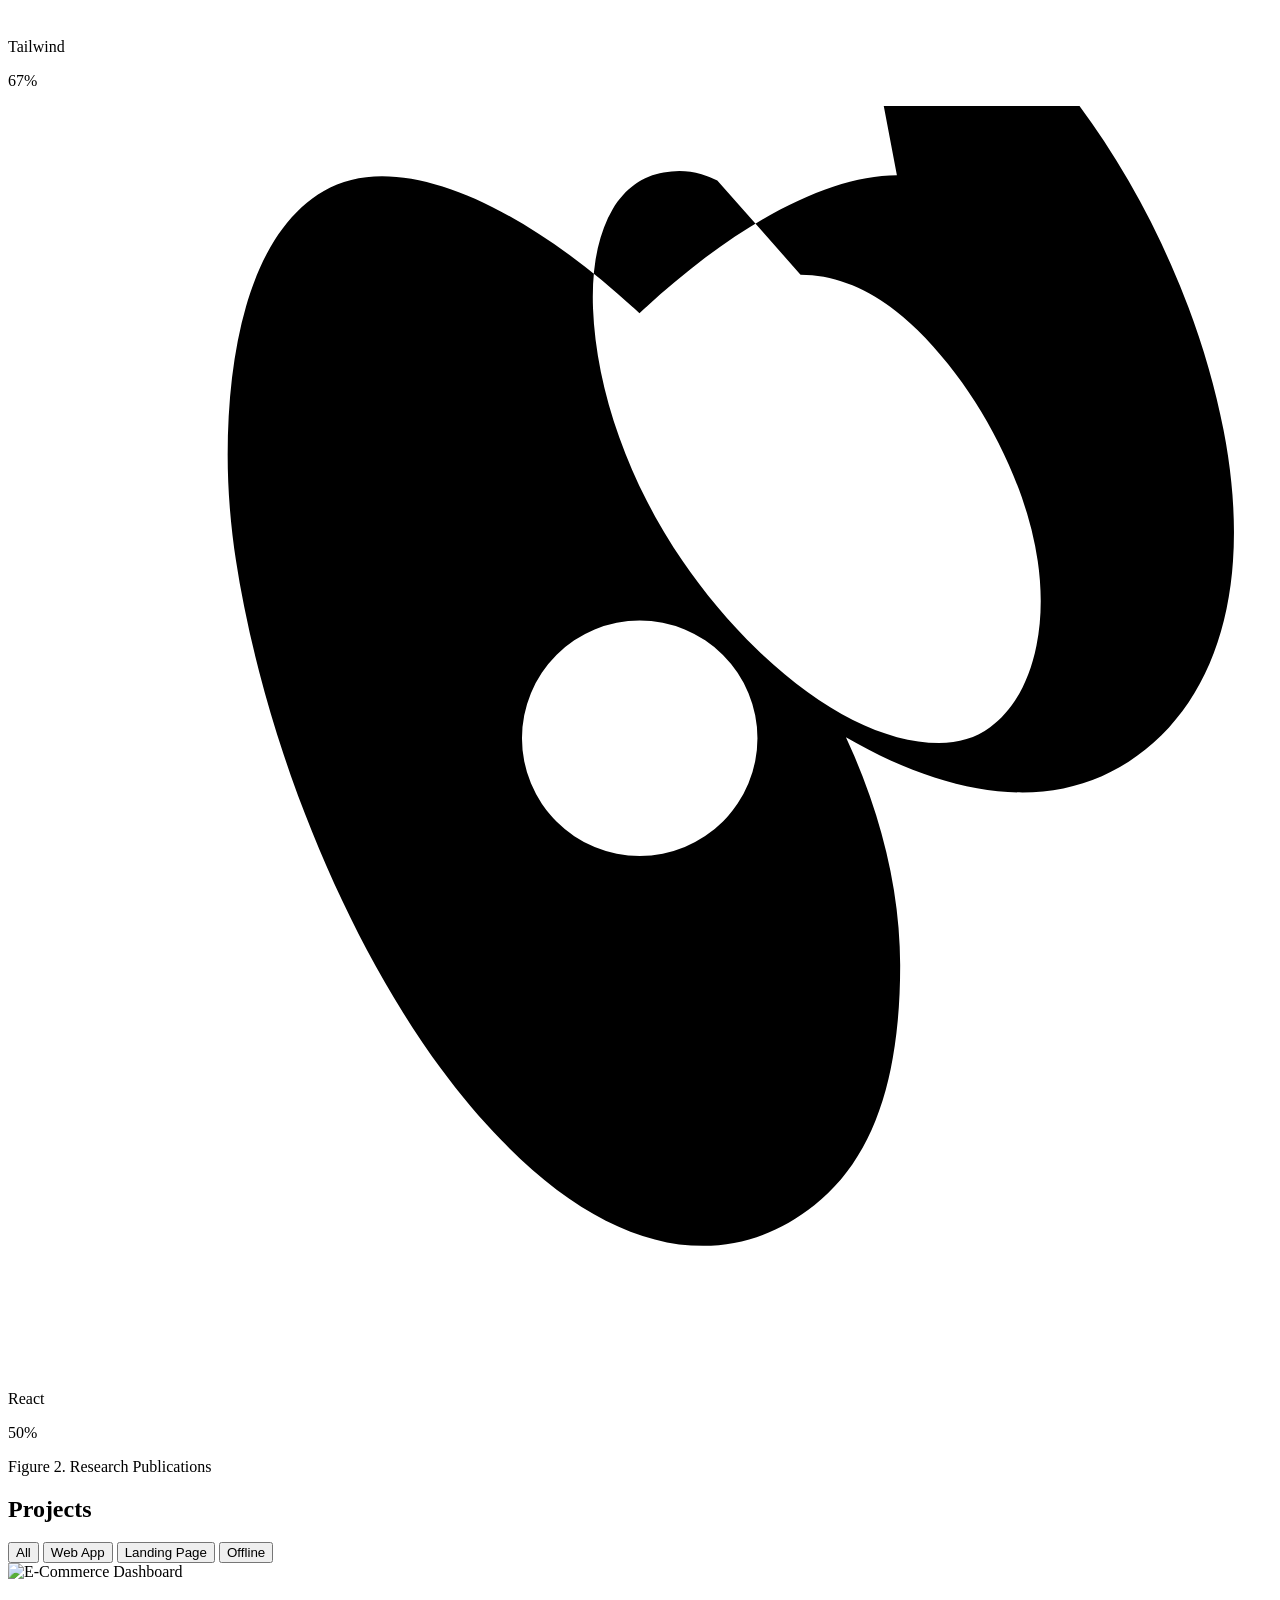
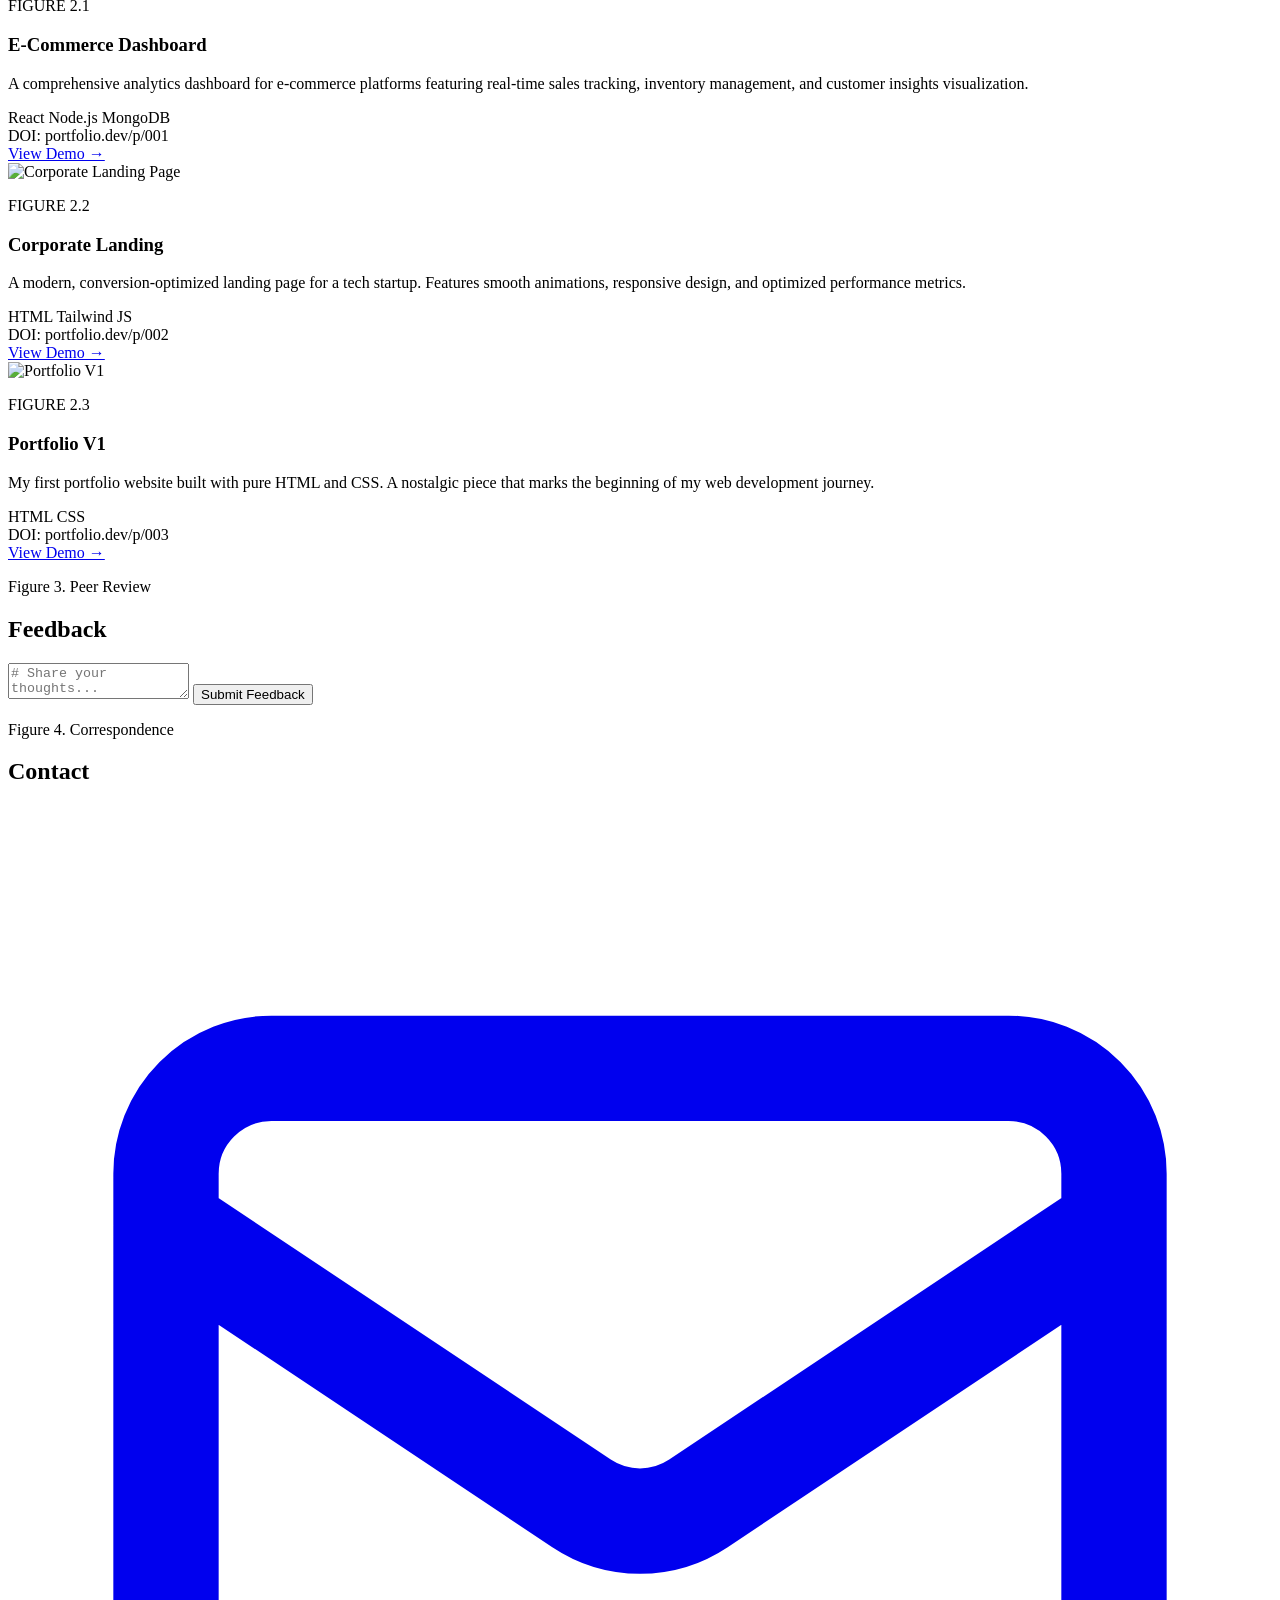
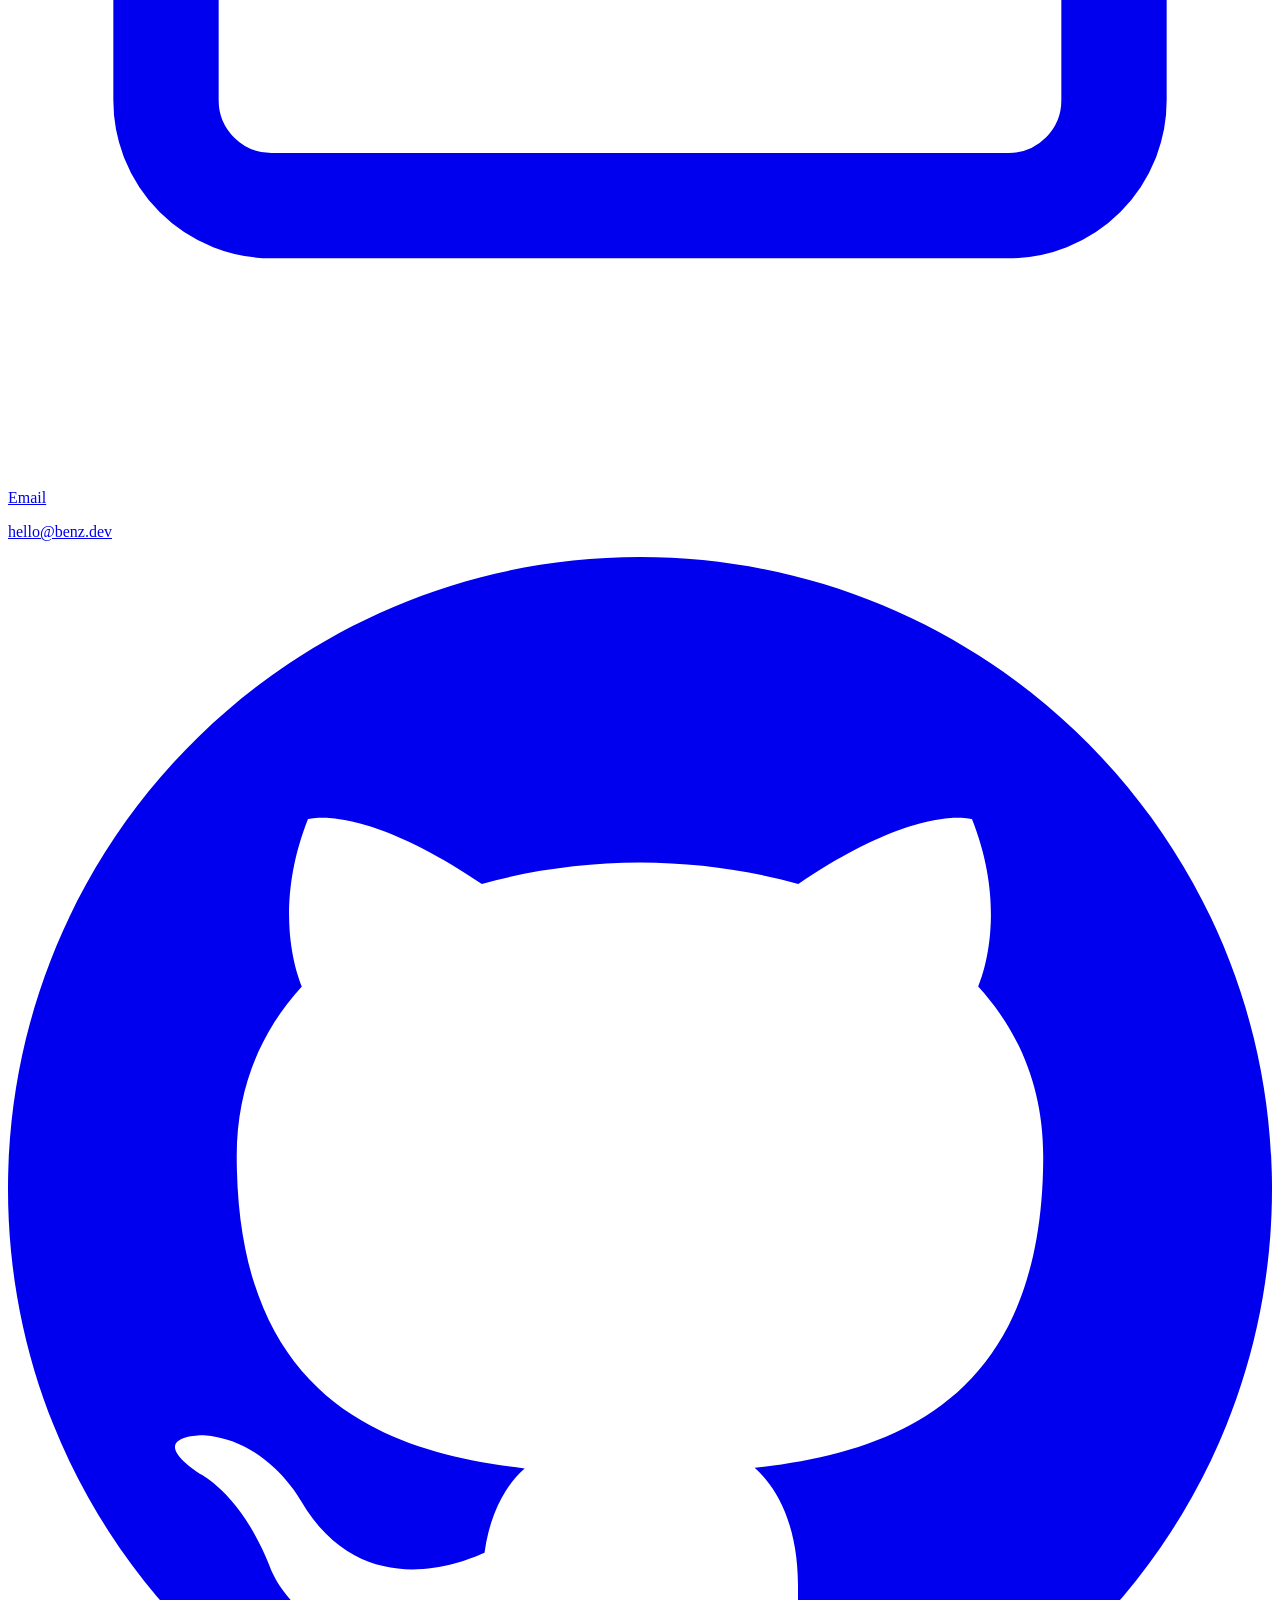
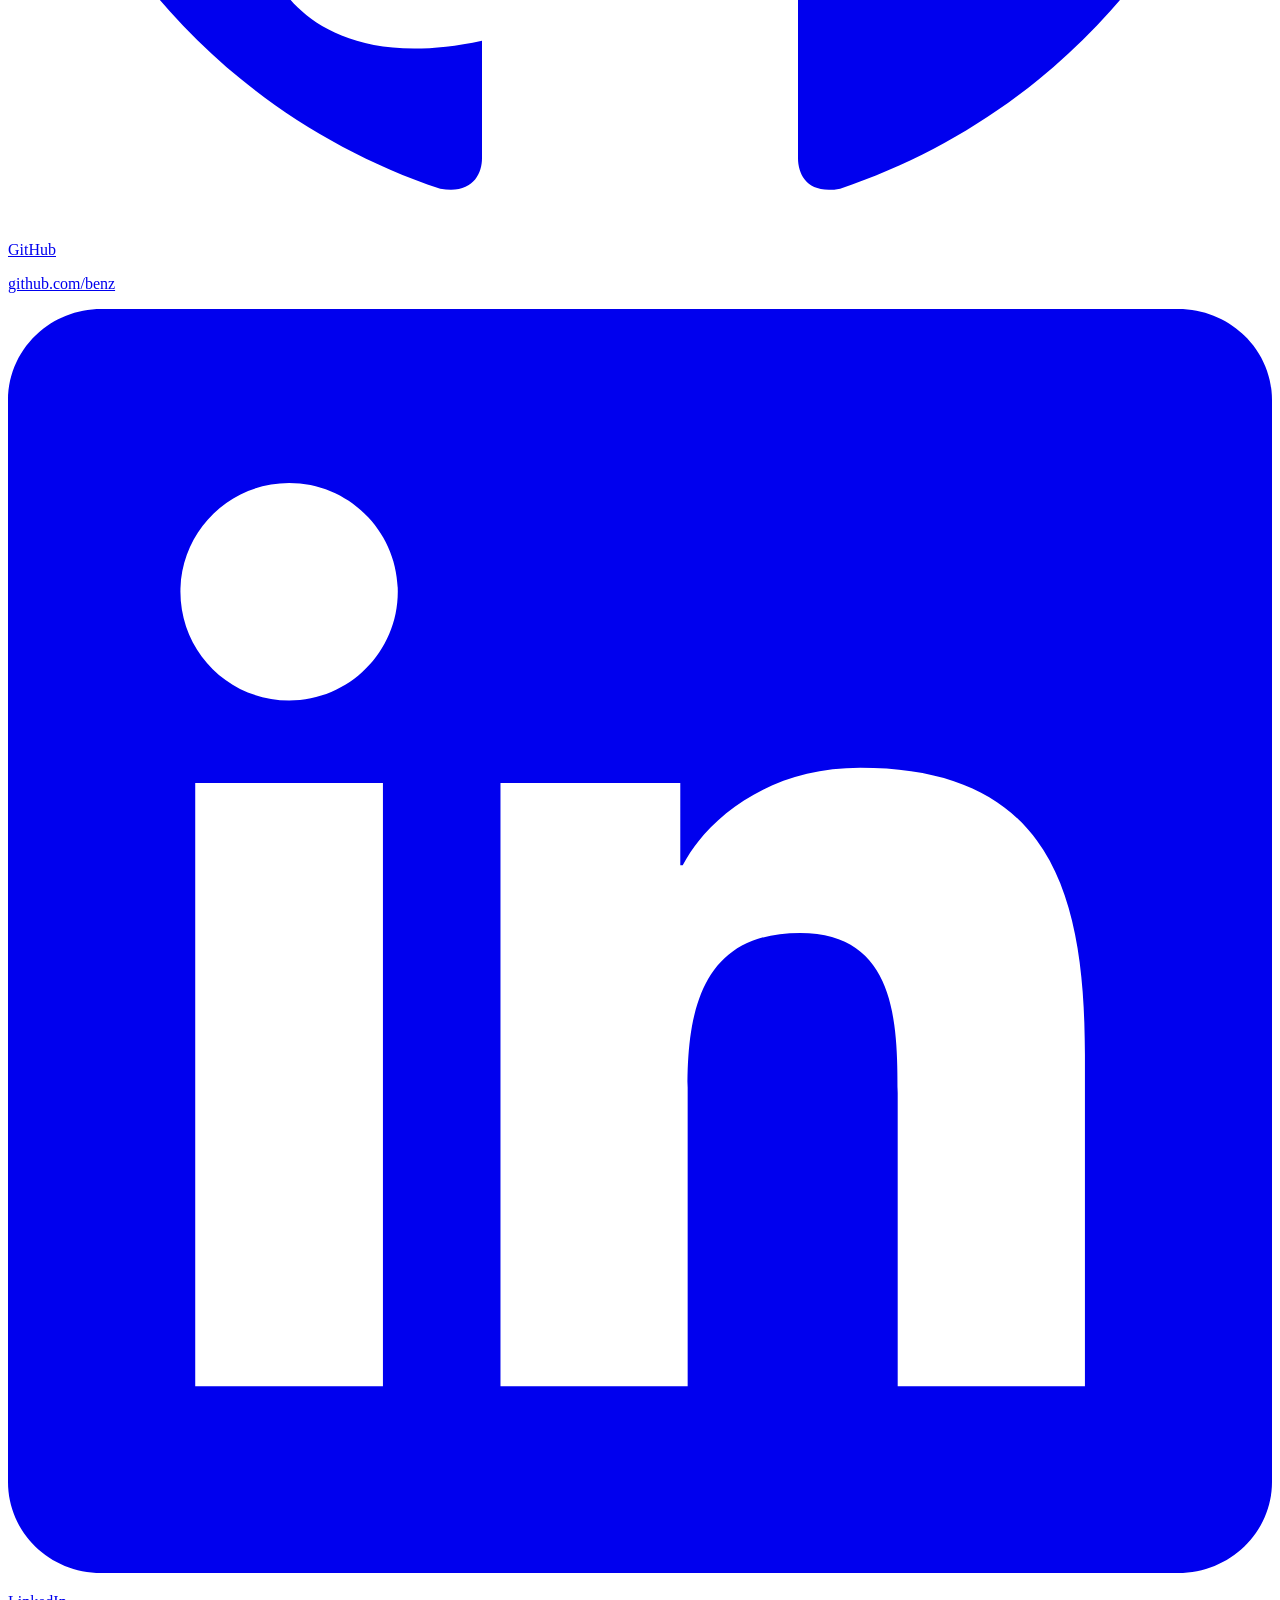
==== commit 9ec7a478: "Fortofolio update" ====
--- a/fortofolio.html
+++ b/fortofolio.html
@@ -154,7 +154,7 @@
 
                 <!-- Profile Image -->
                 <div class="relative w-[120px] h-[120px] md:w-[160px] md:h-[160px] rounded-full overflow-hidden shadow-[0_20px_40px_-10px_rgba(59,130,246,0.2)] border-4 border-white dark:border-slate-800">
-                    <img src="https://placehold.co/400x400/3B82F6/FFFFFF?text=B" alt="Benz Profile" class="w-full h-full object-cover">
+                    <img src="gambar/logo.png" alt="Benz Profile" class="w-full h-full object-cover">
                 </div>
             </div>
 
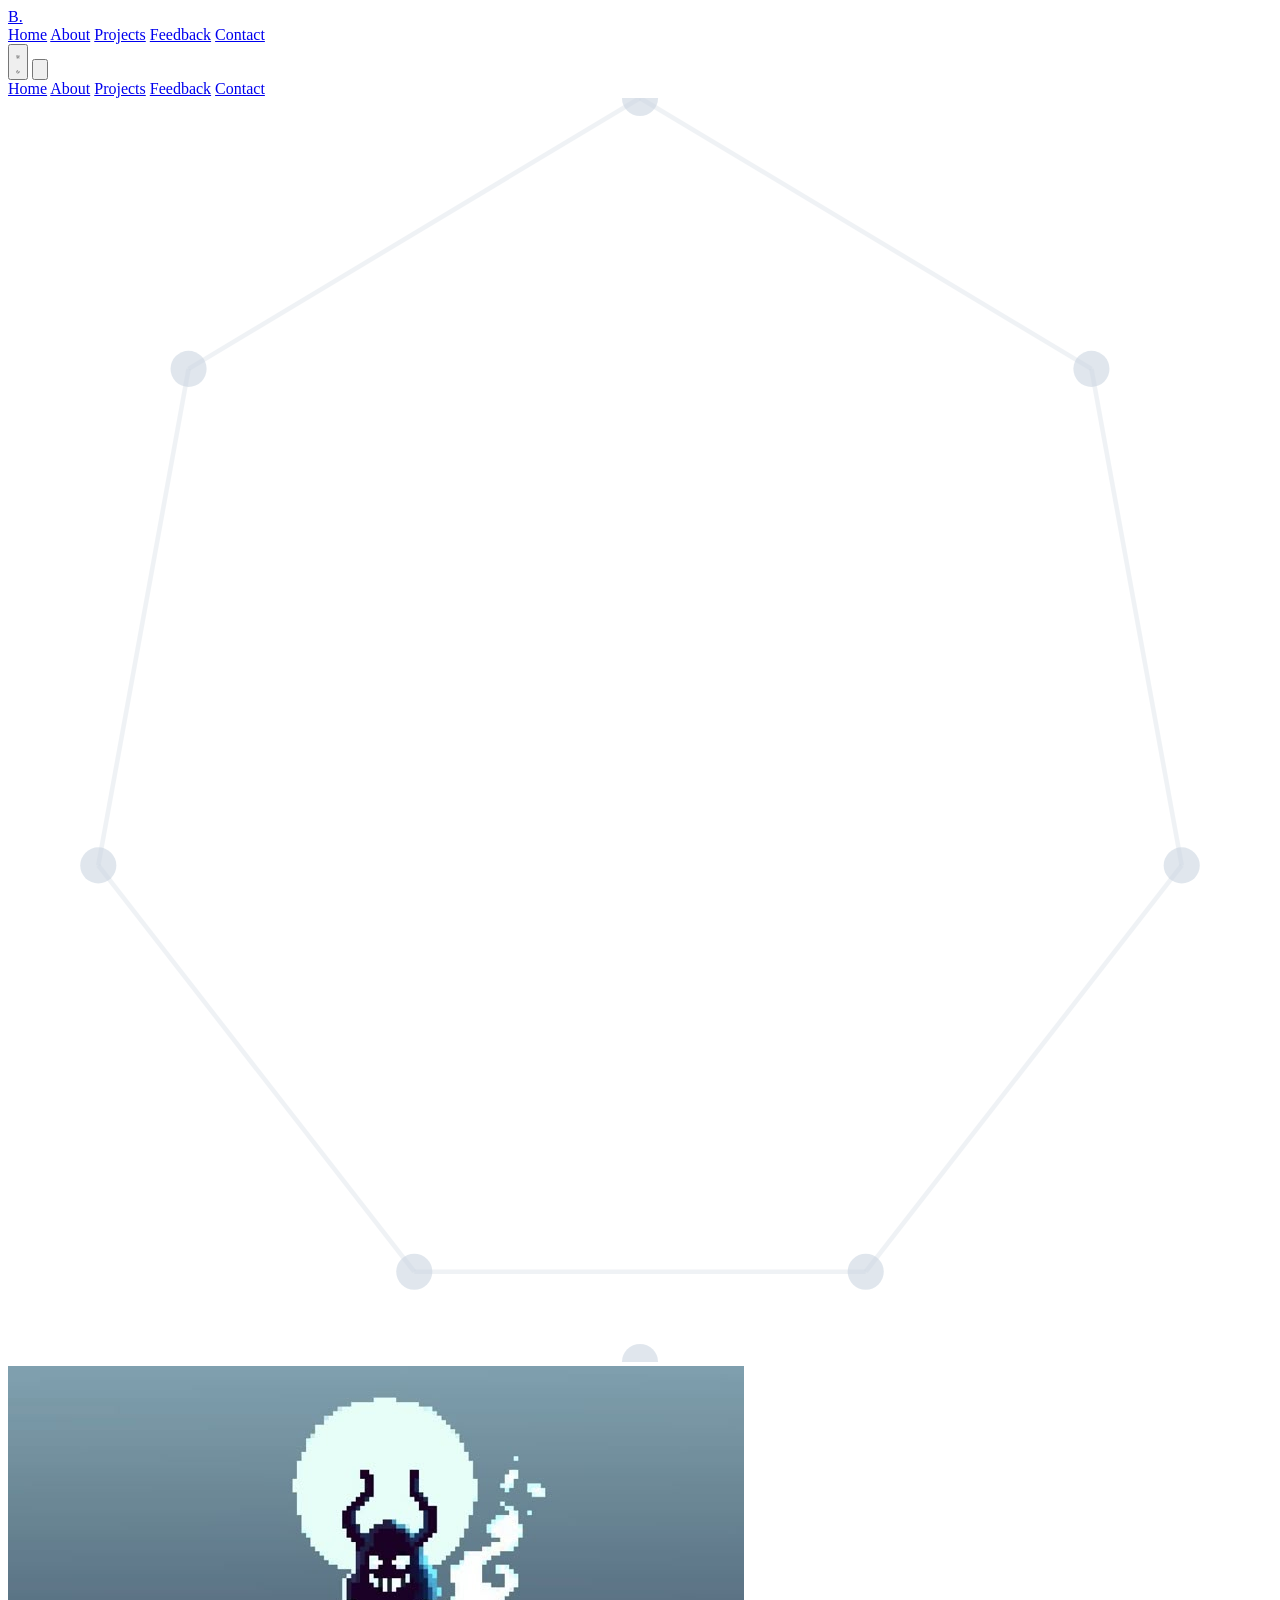
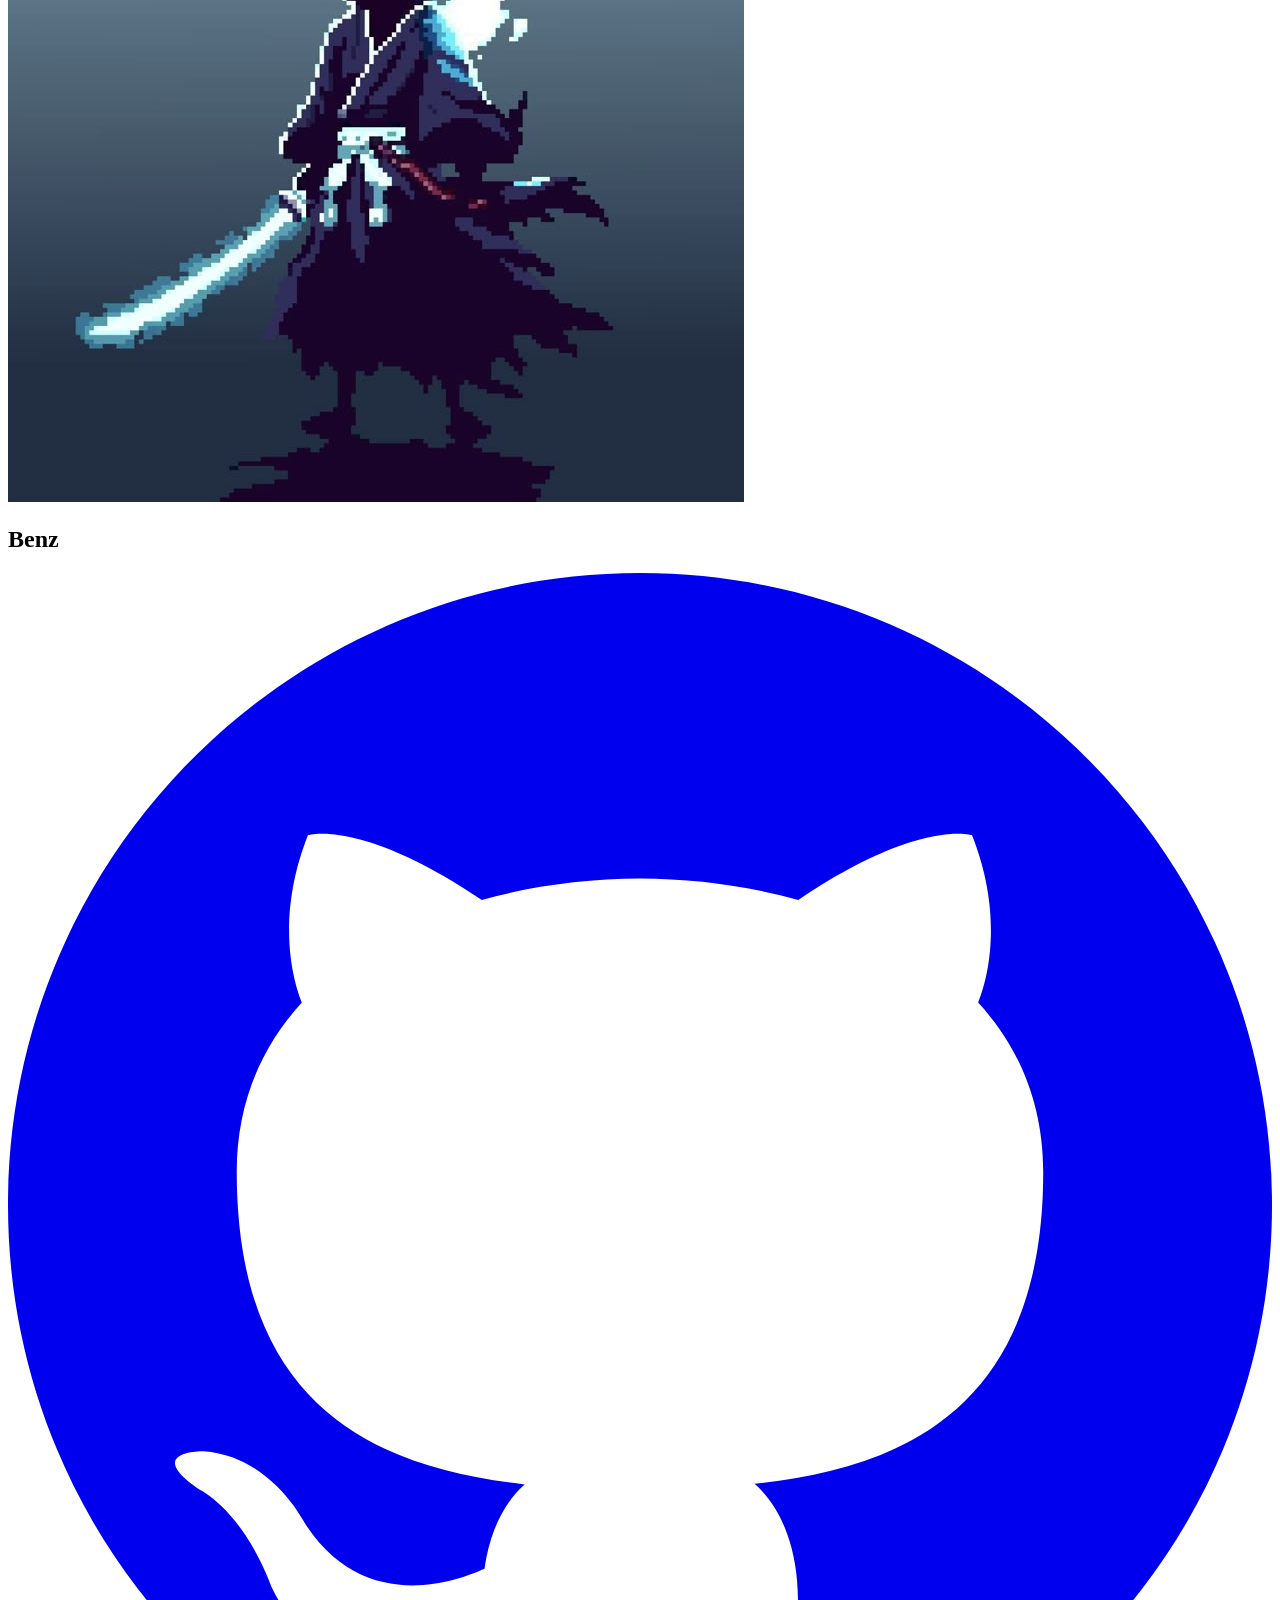
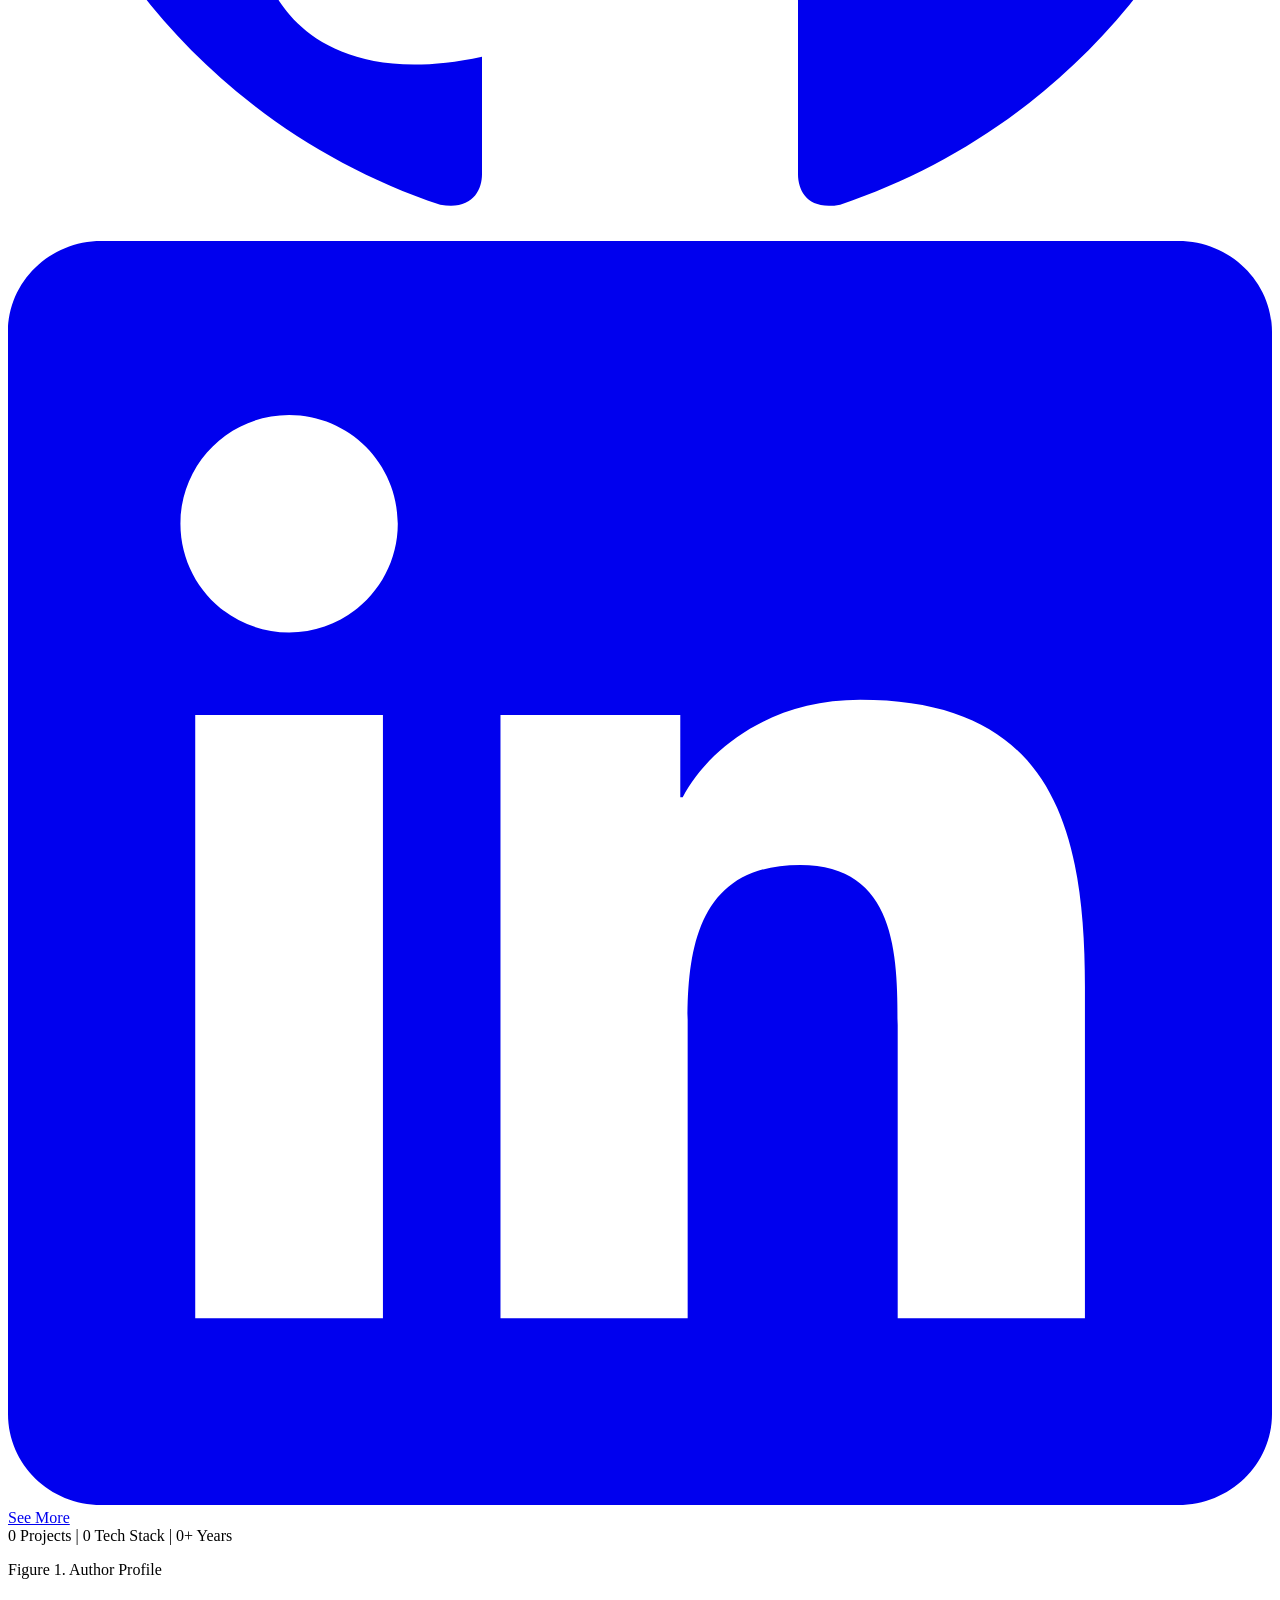
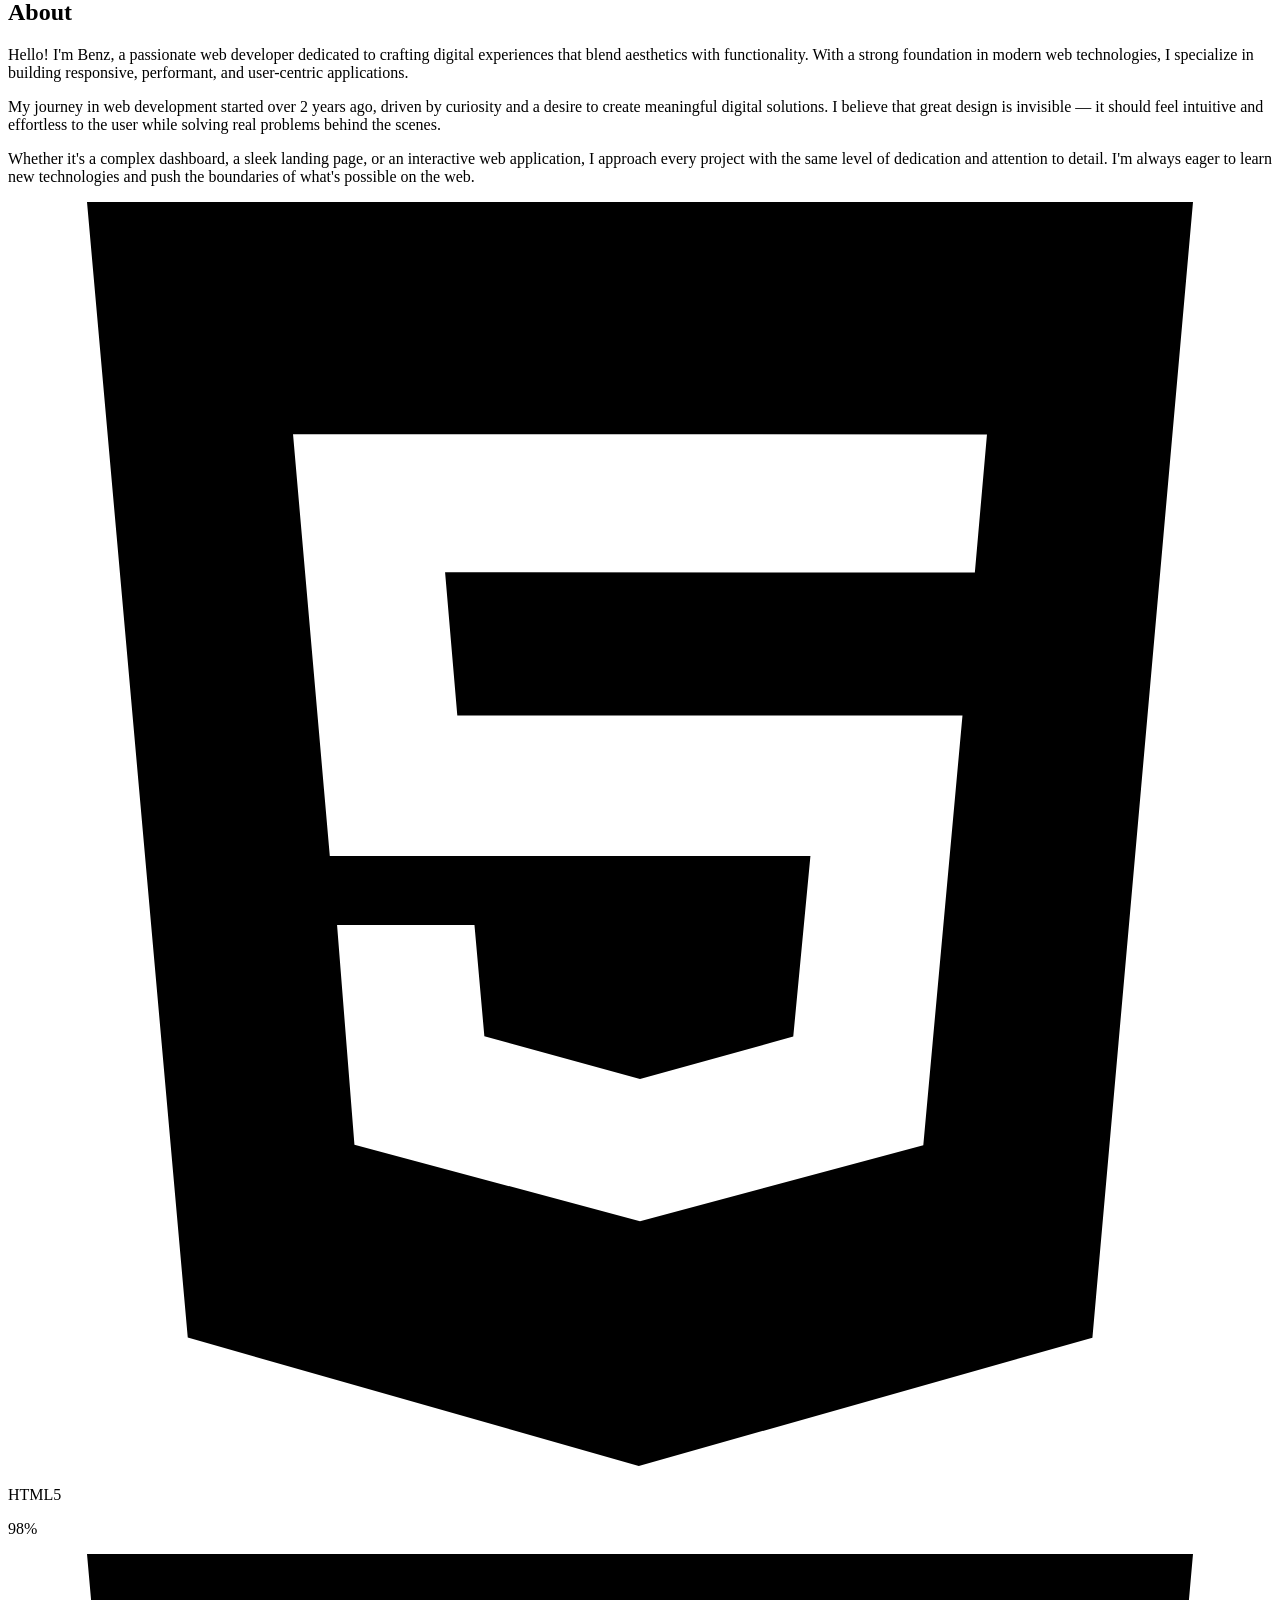
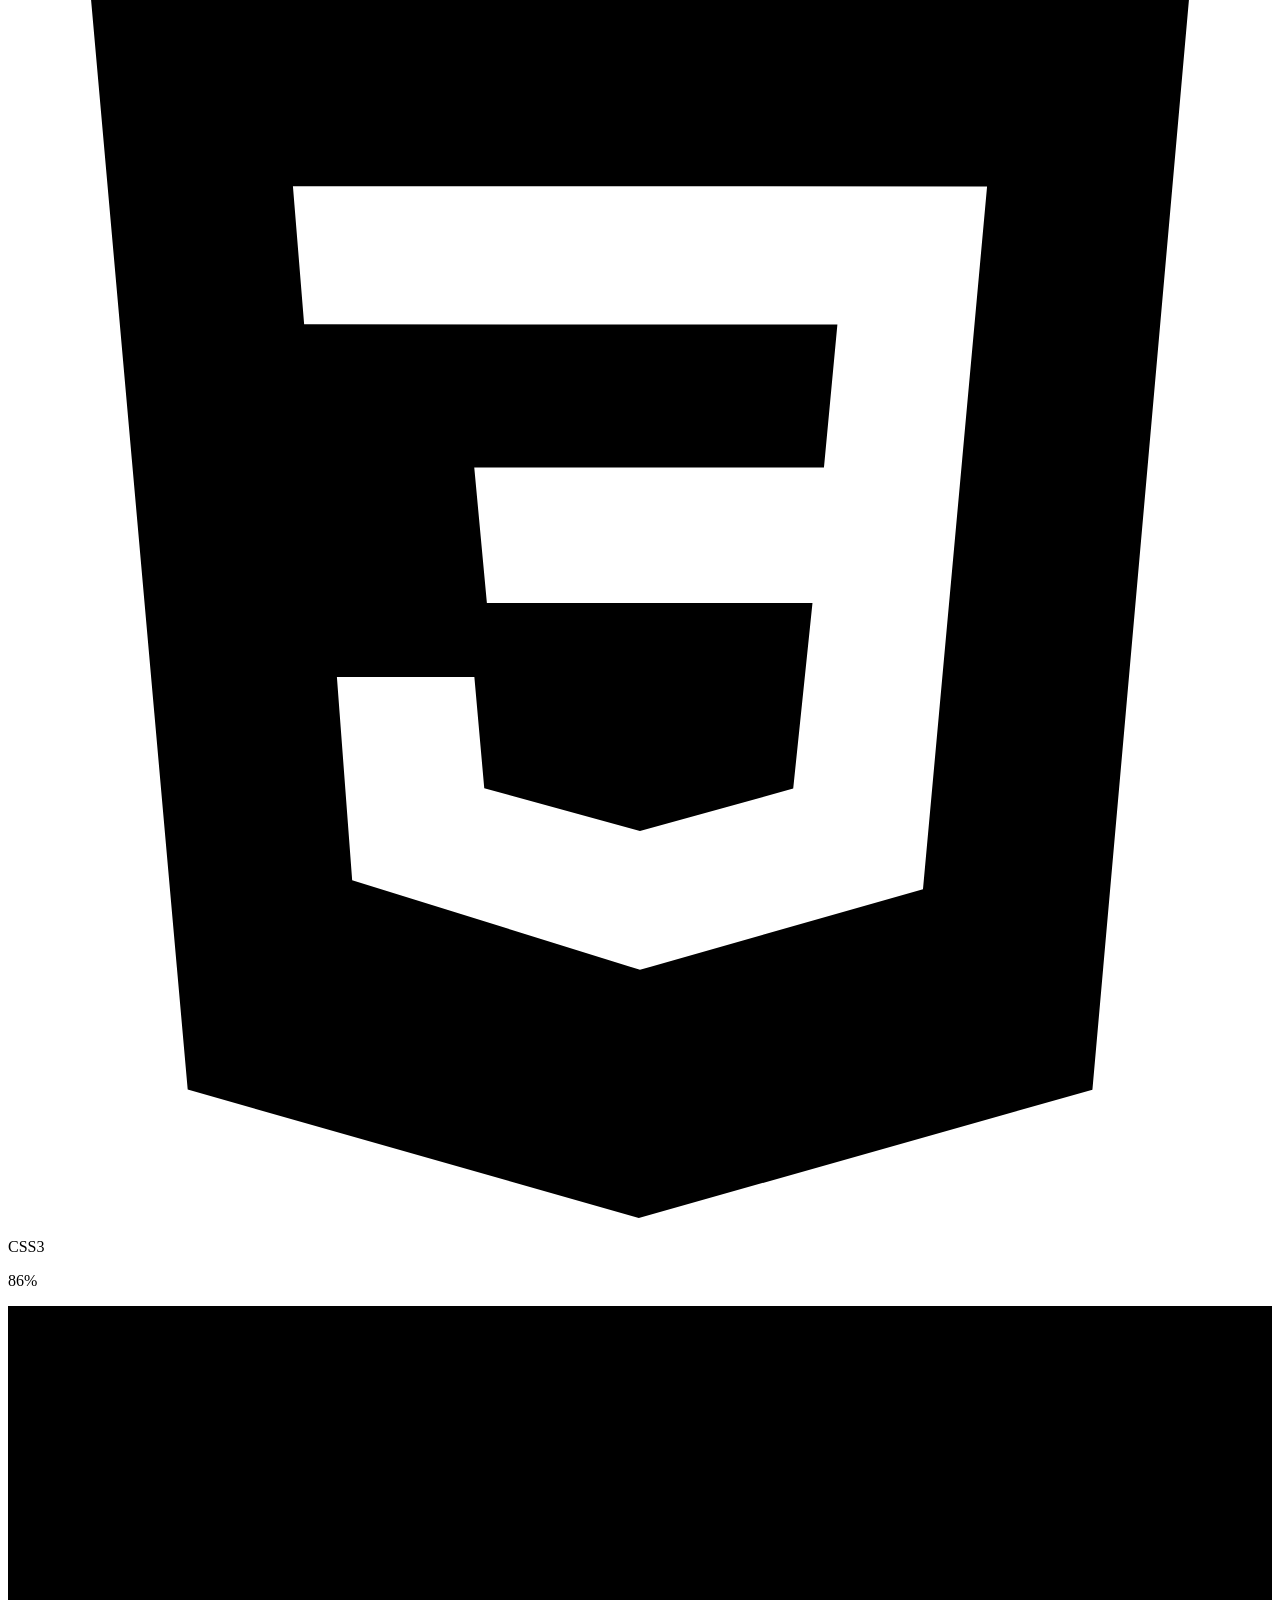
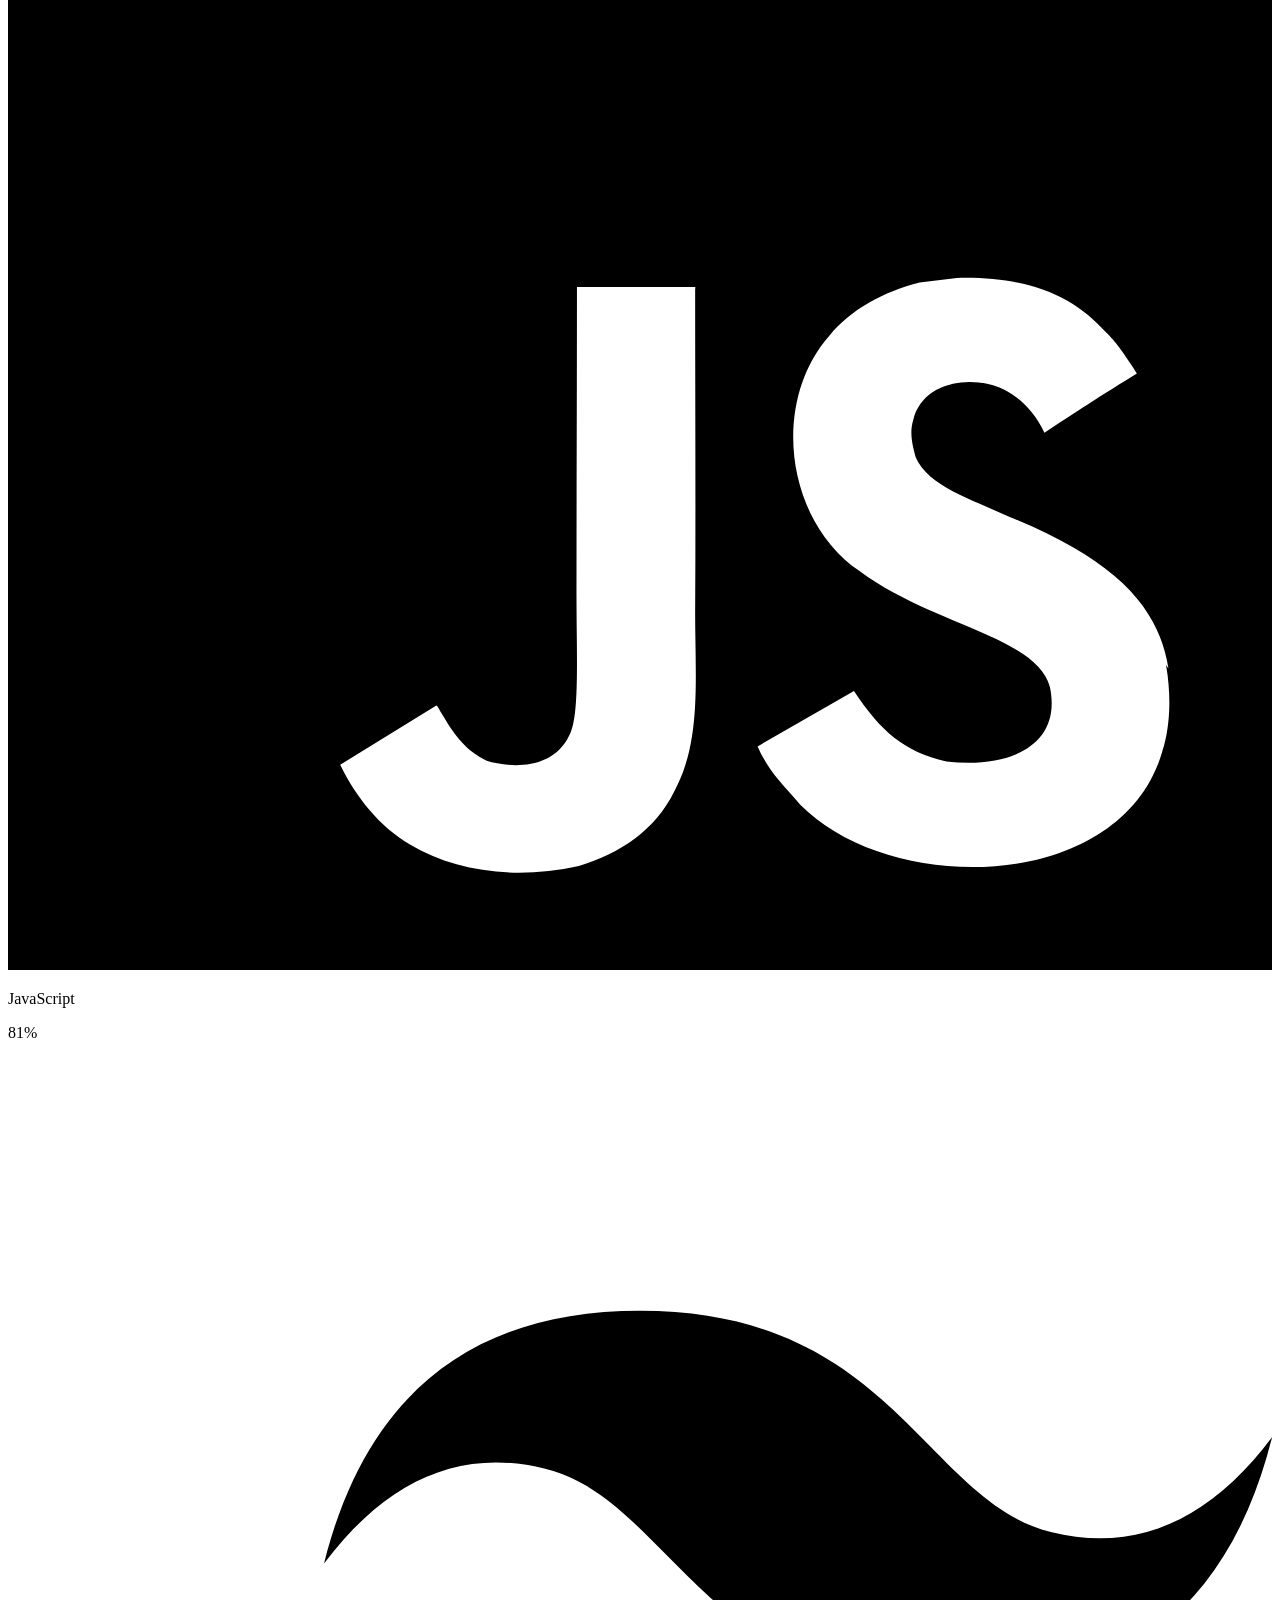
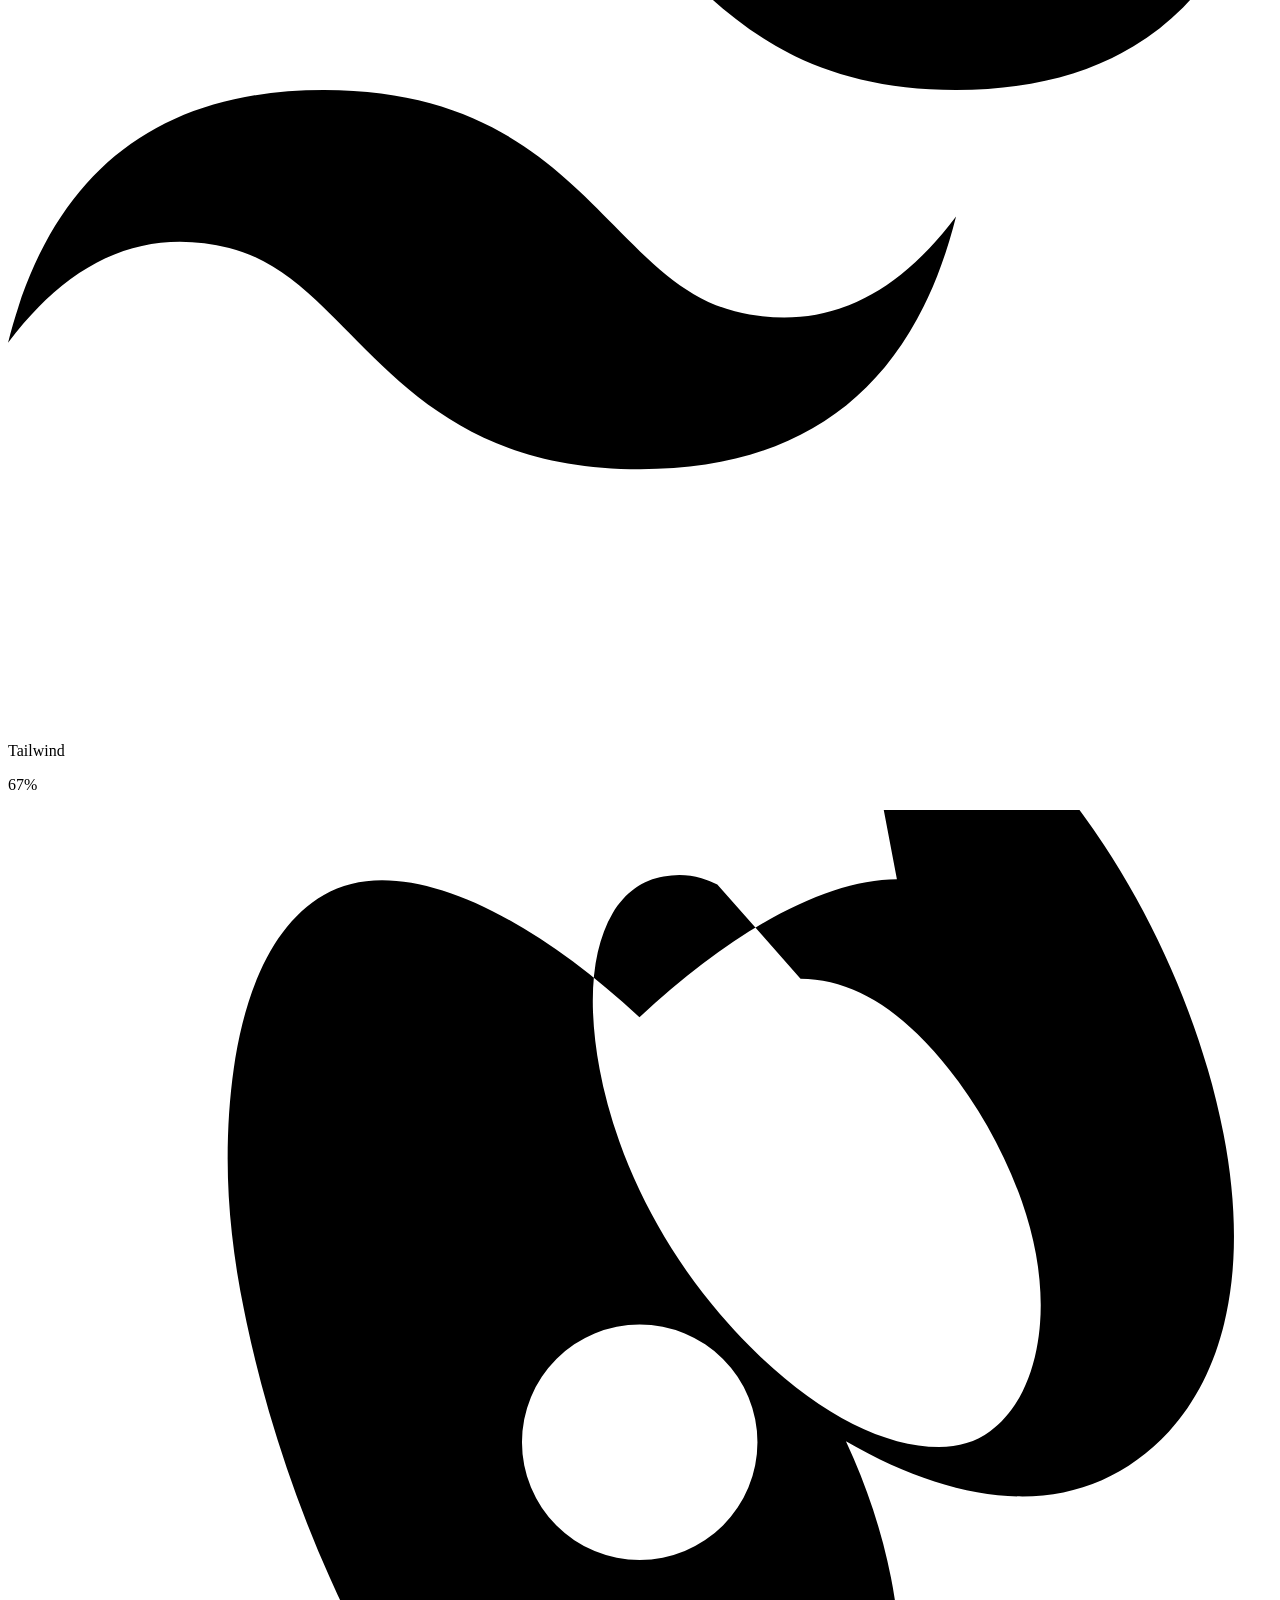
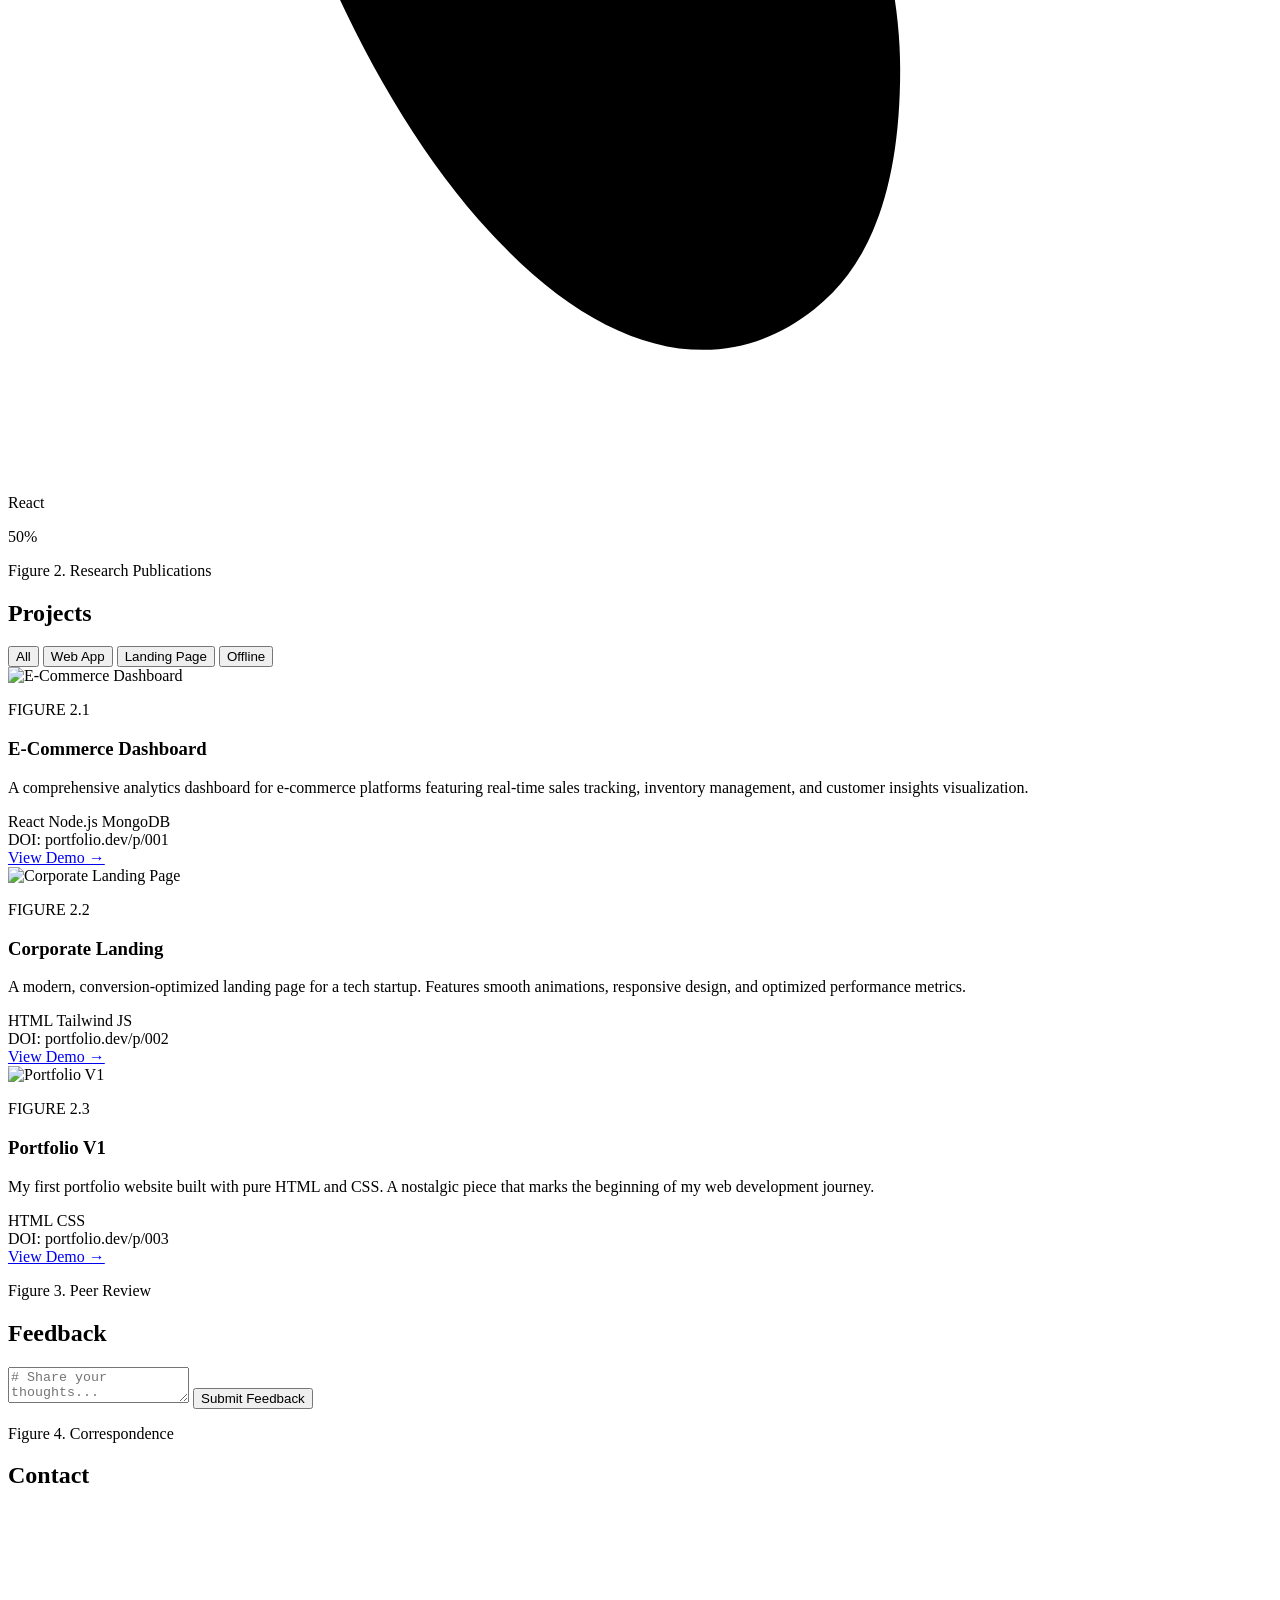
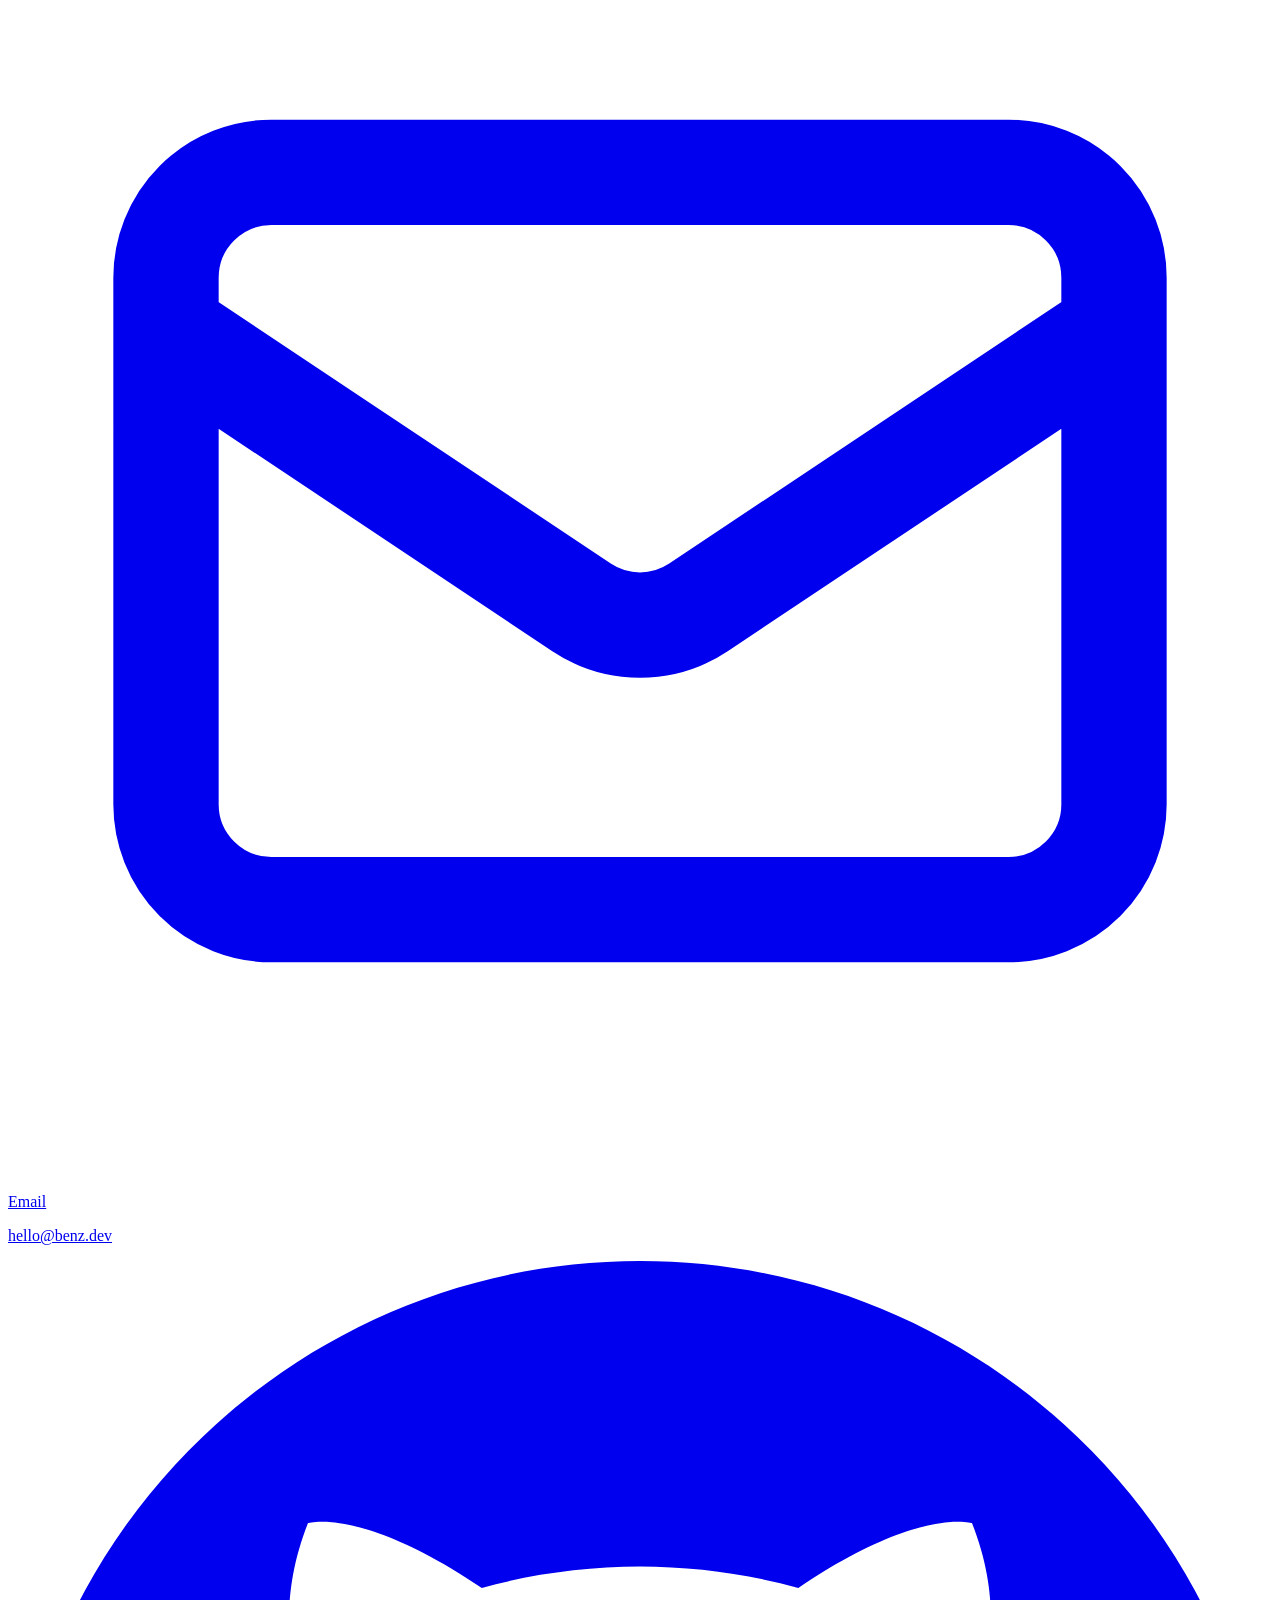
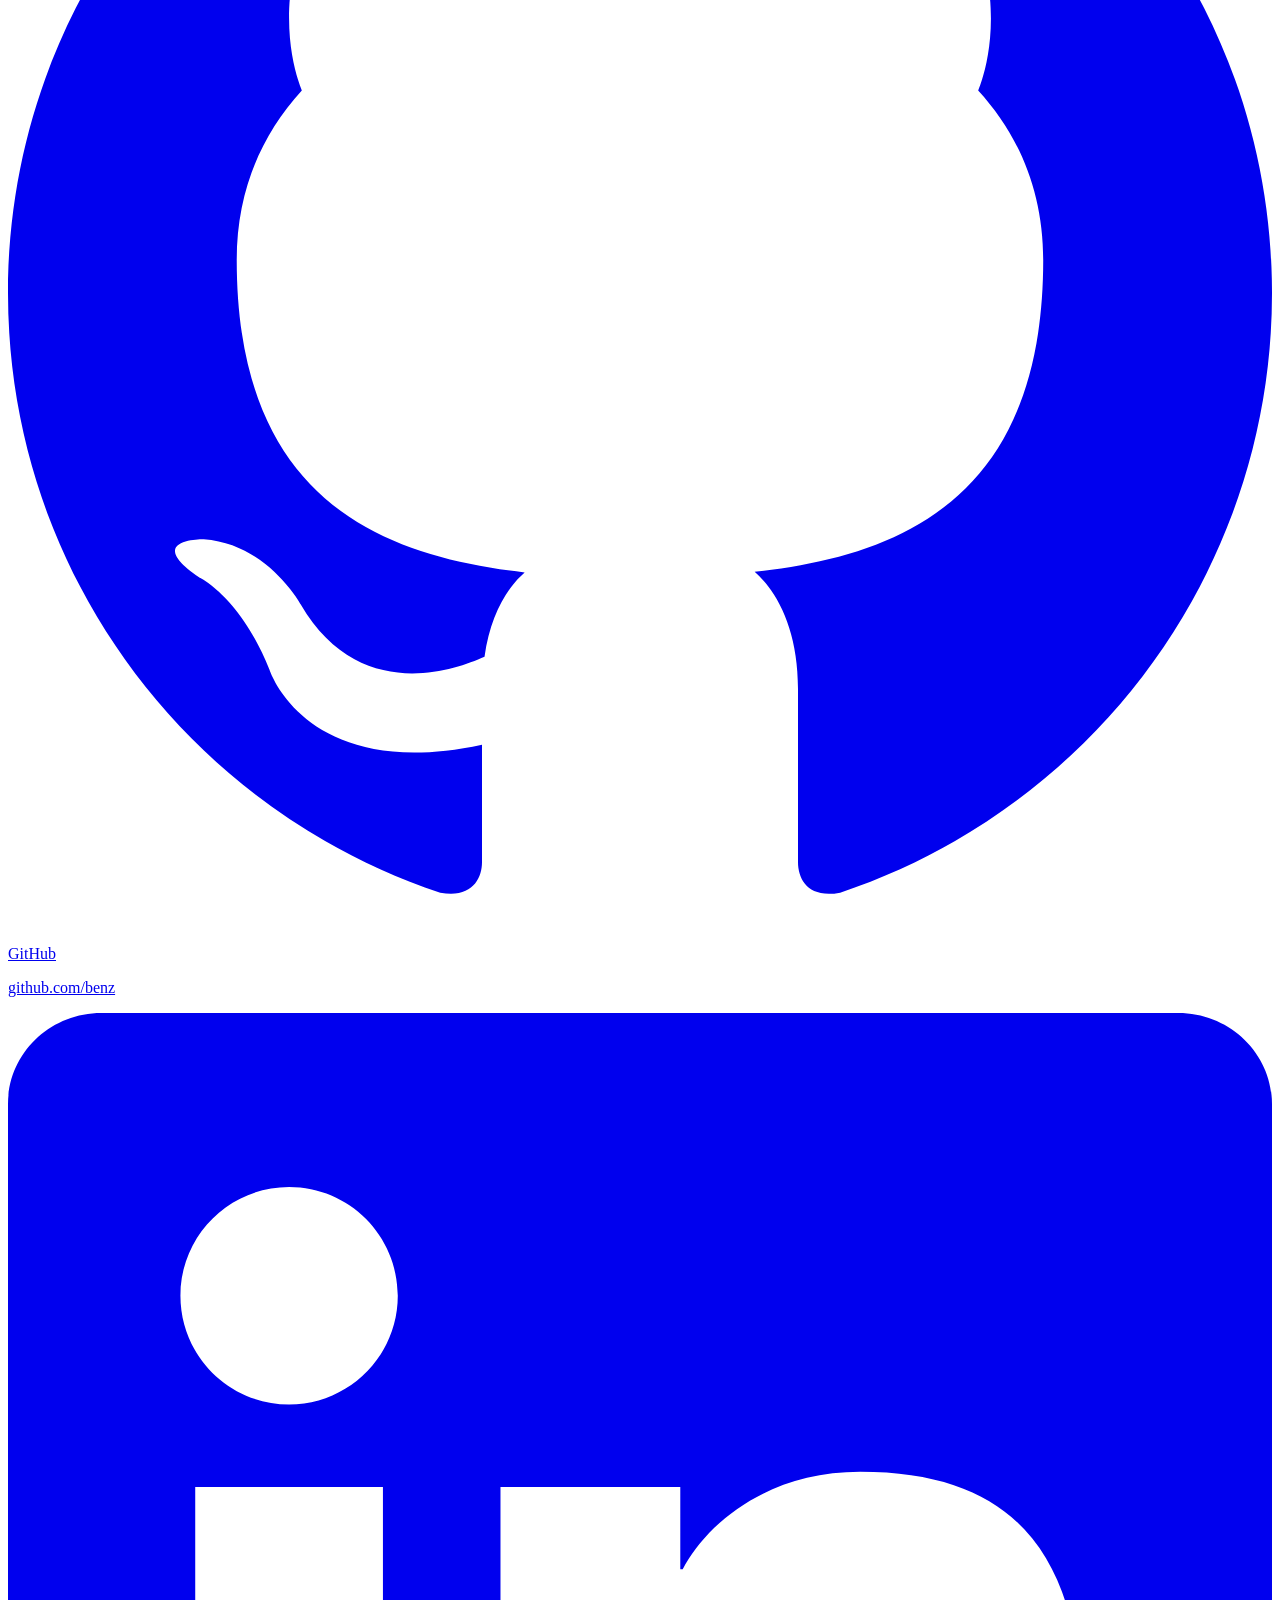
==== commit 670c969f: "Fortofolio web v2" ====
--- a/fortofolio.html
+++ b/fortofolio.html
@@ -34,7 +34,7 @@
     </script>
 
     <!-- Custom Styles -->
-    <link rel="stylesheet" href="CSS/style.css">
+    <link rel="stylesheet" href="CSS/fortofolio.css">
 </head>
 <body class="bg-[#F8FAFC] dark:bg-[#0F172A] text-[#1E293B] dark:text-[#F1F5F9] font-sans antialiased overflow-x-hidden">
 
@@ -490,6 +490,6 @@
     </button>
 
     <!-- JavaScript -->
-    <script src="js/main.js"></script>
+    <script src="js/fortofolio.js"></script>
 </body>
 </html>
